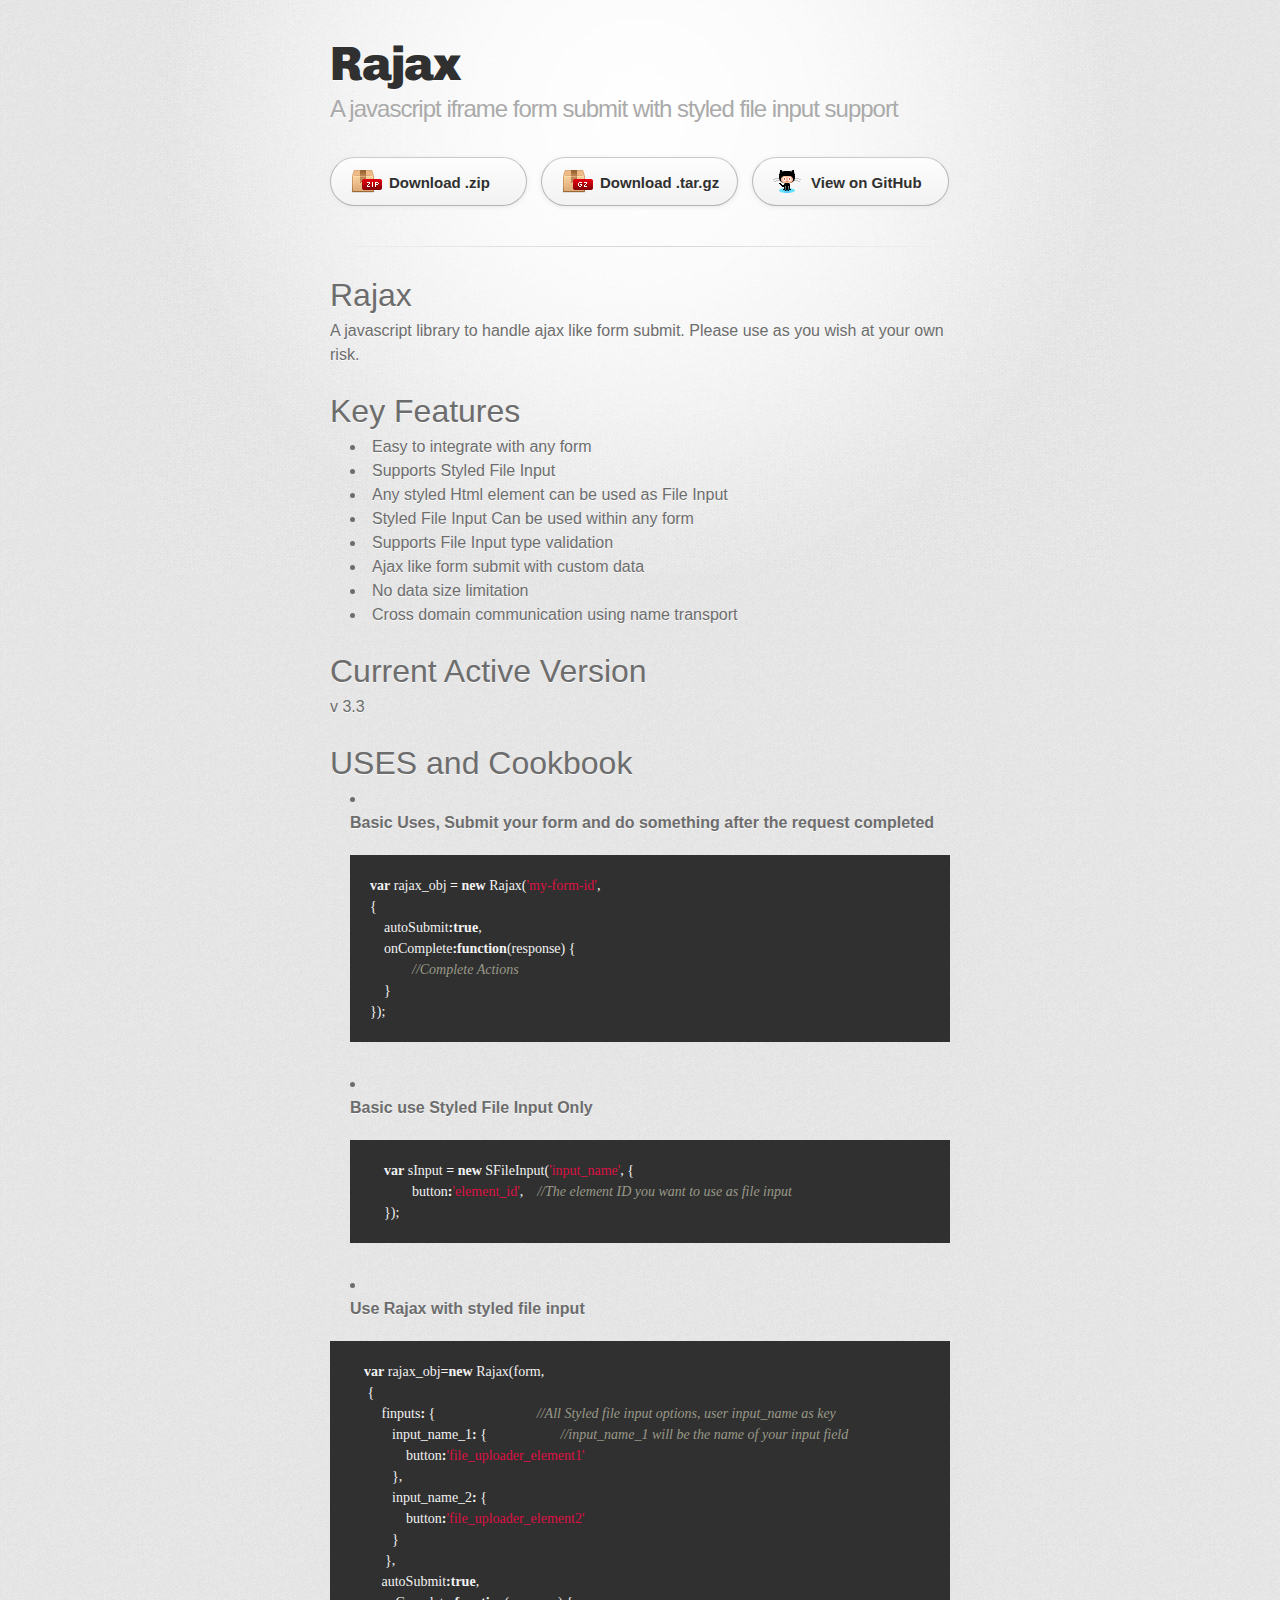
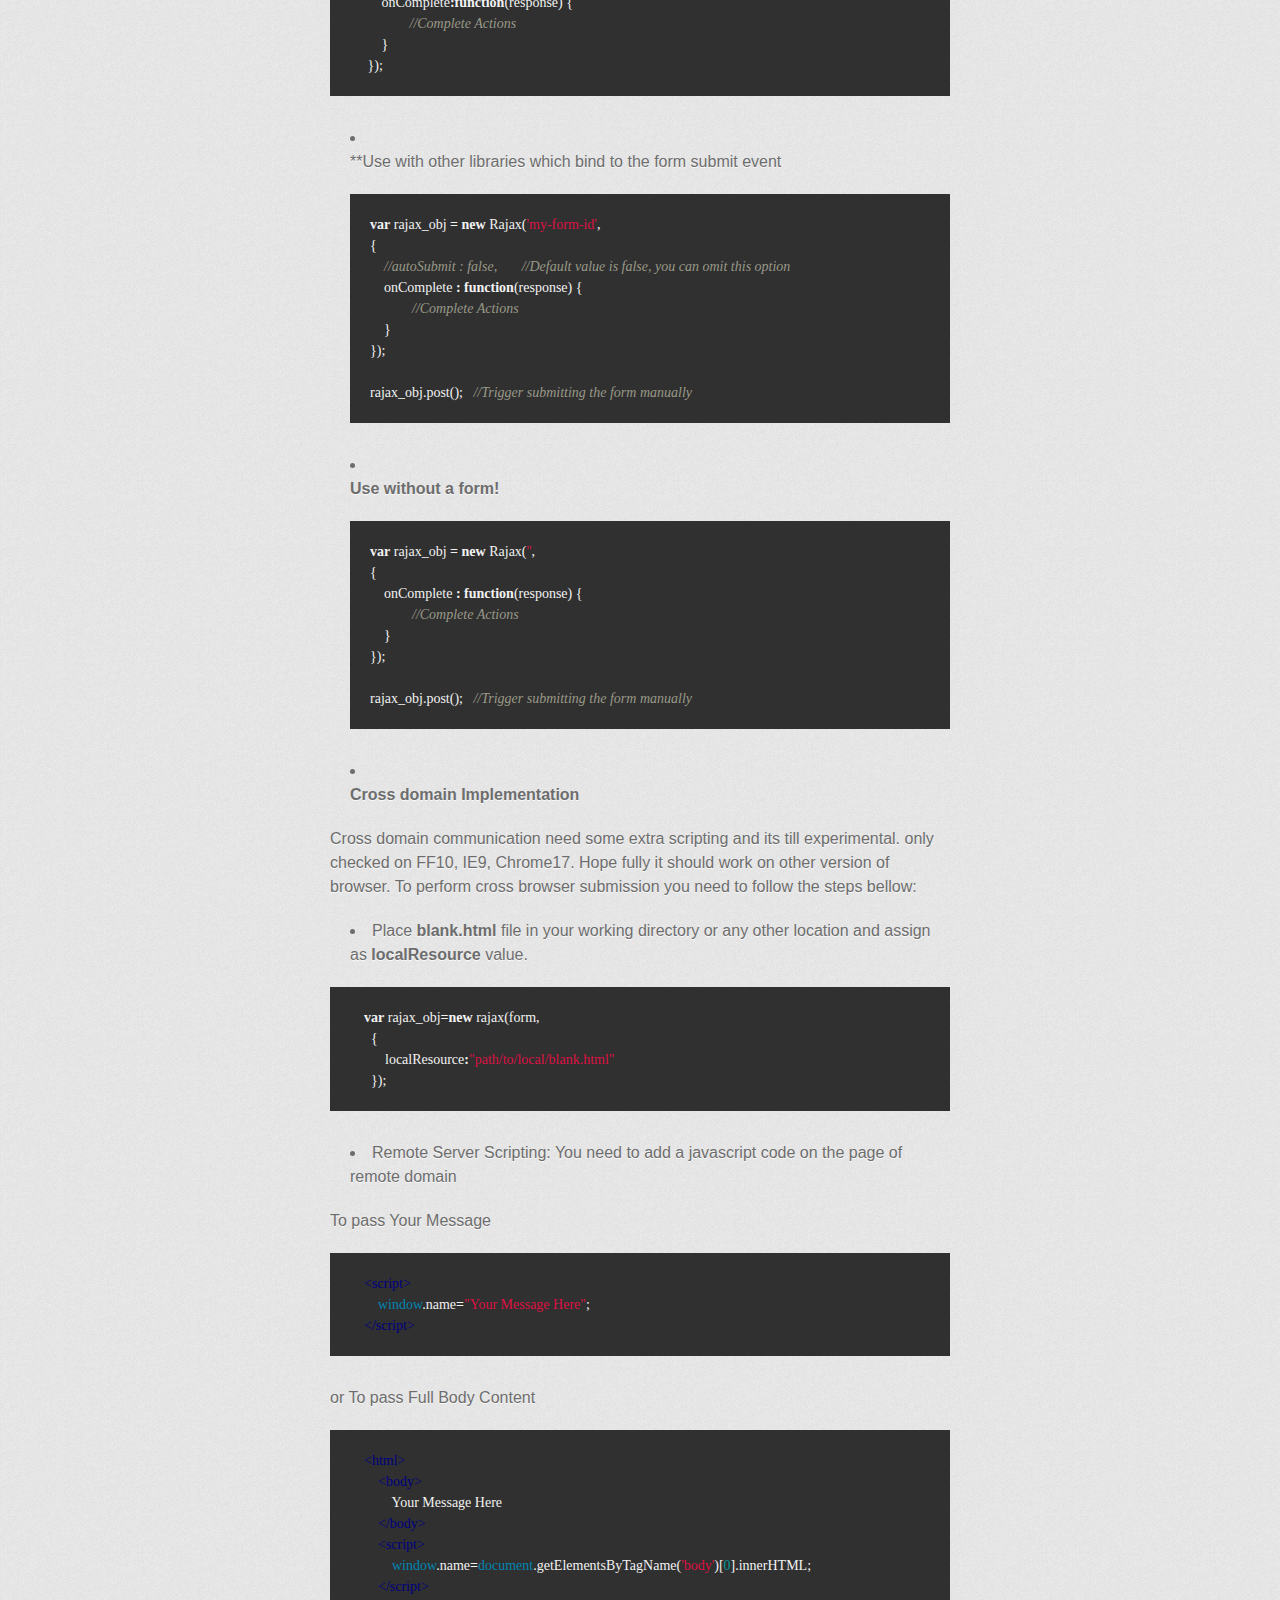
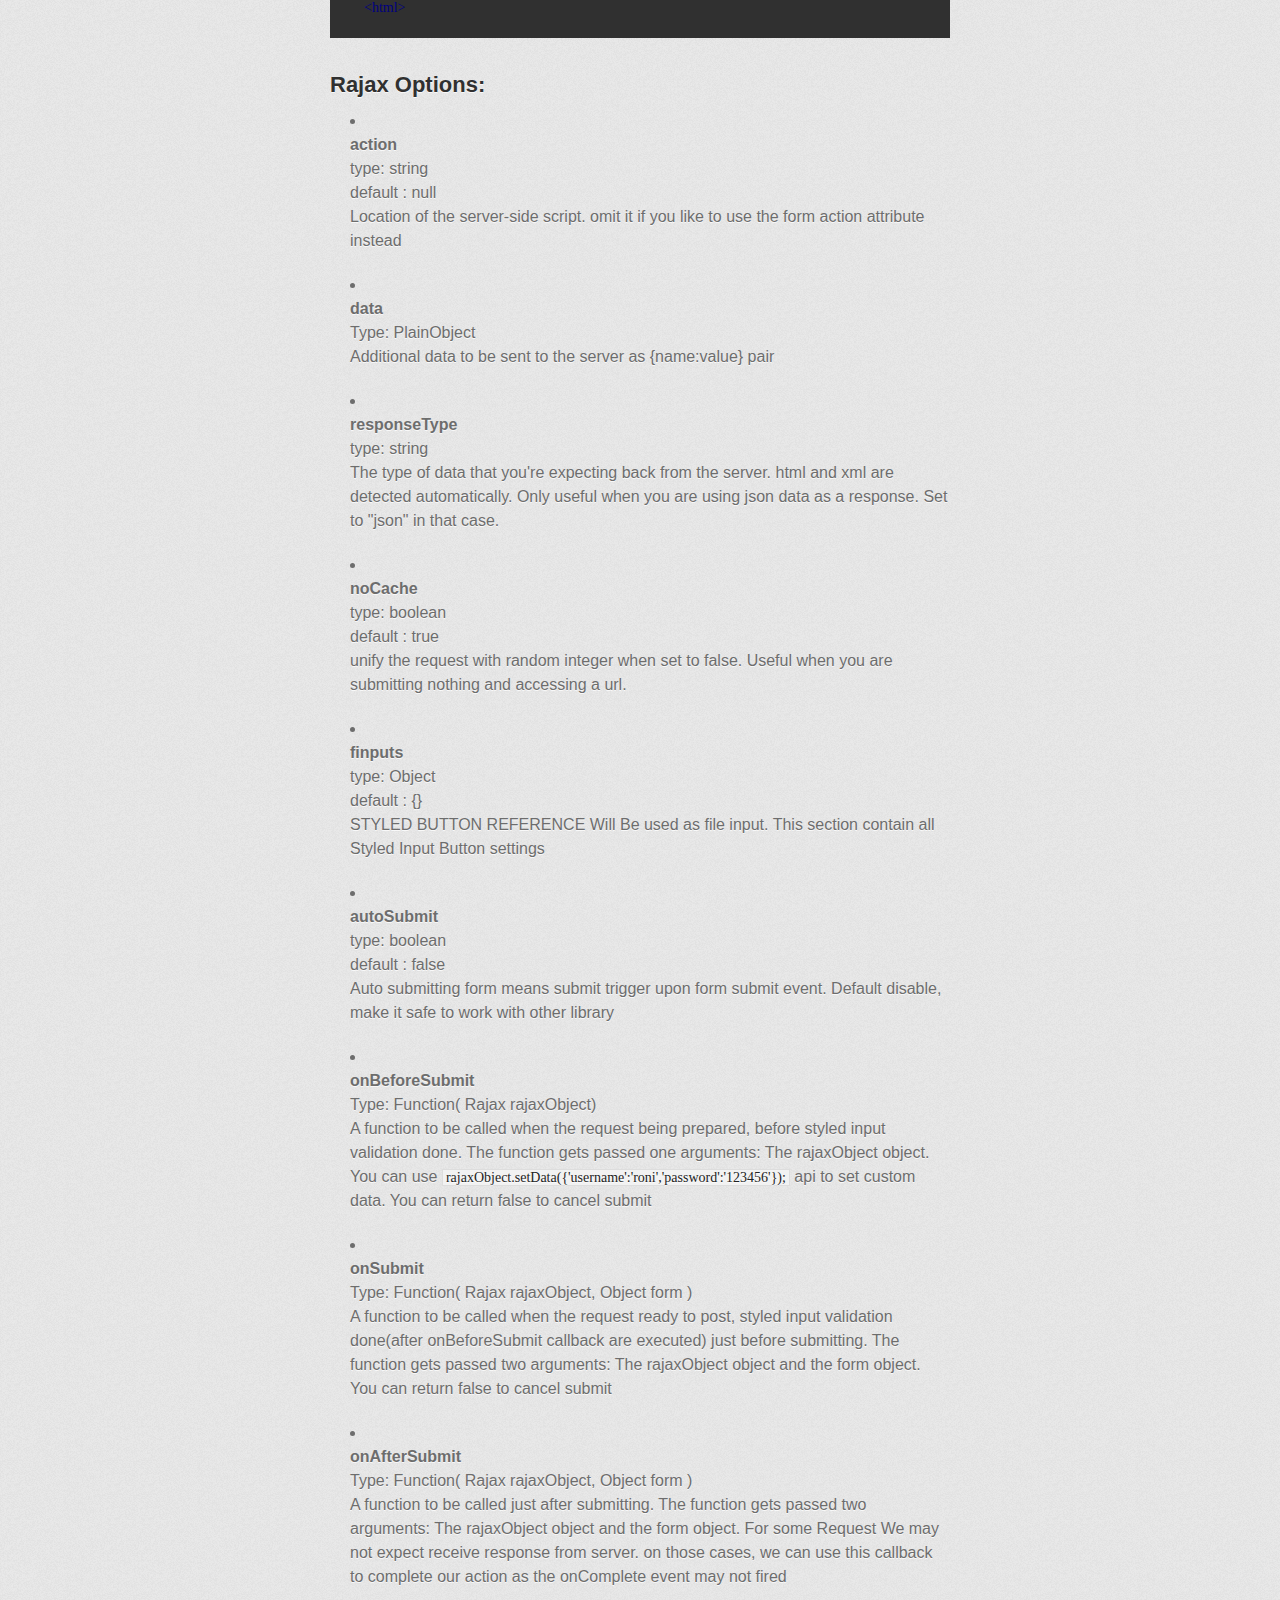
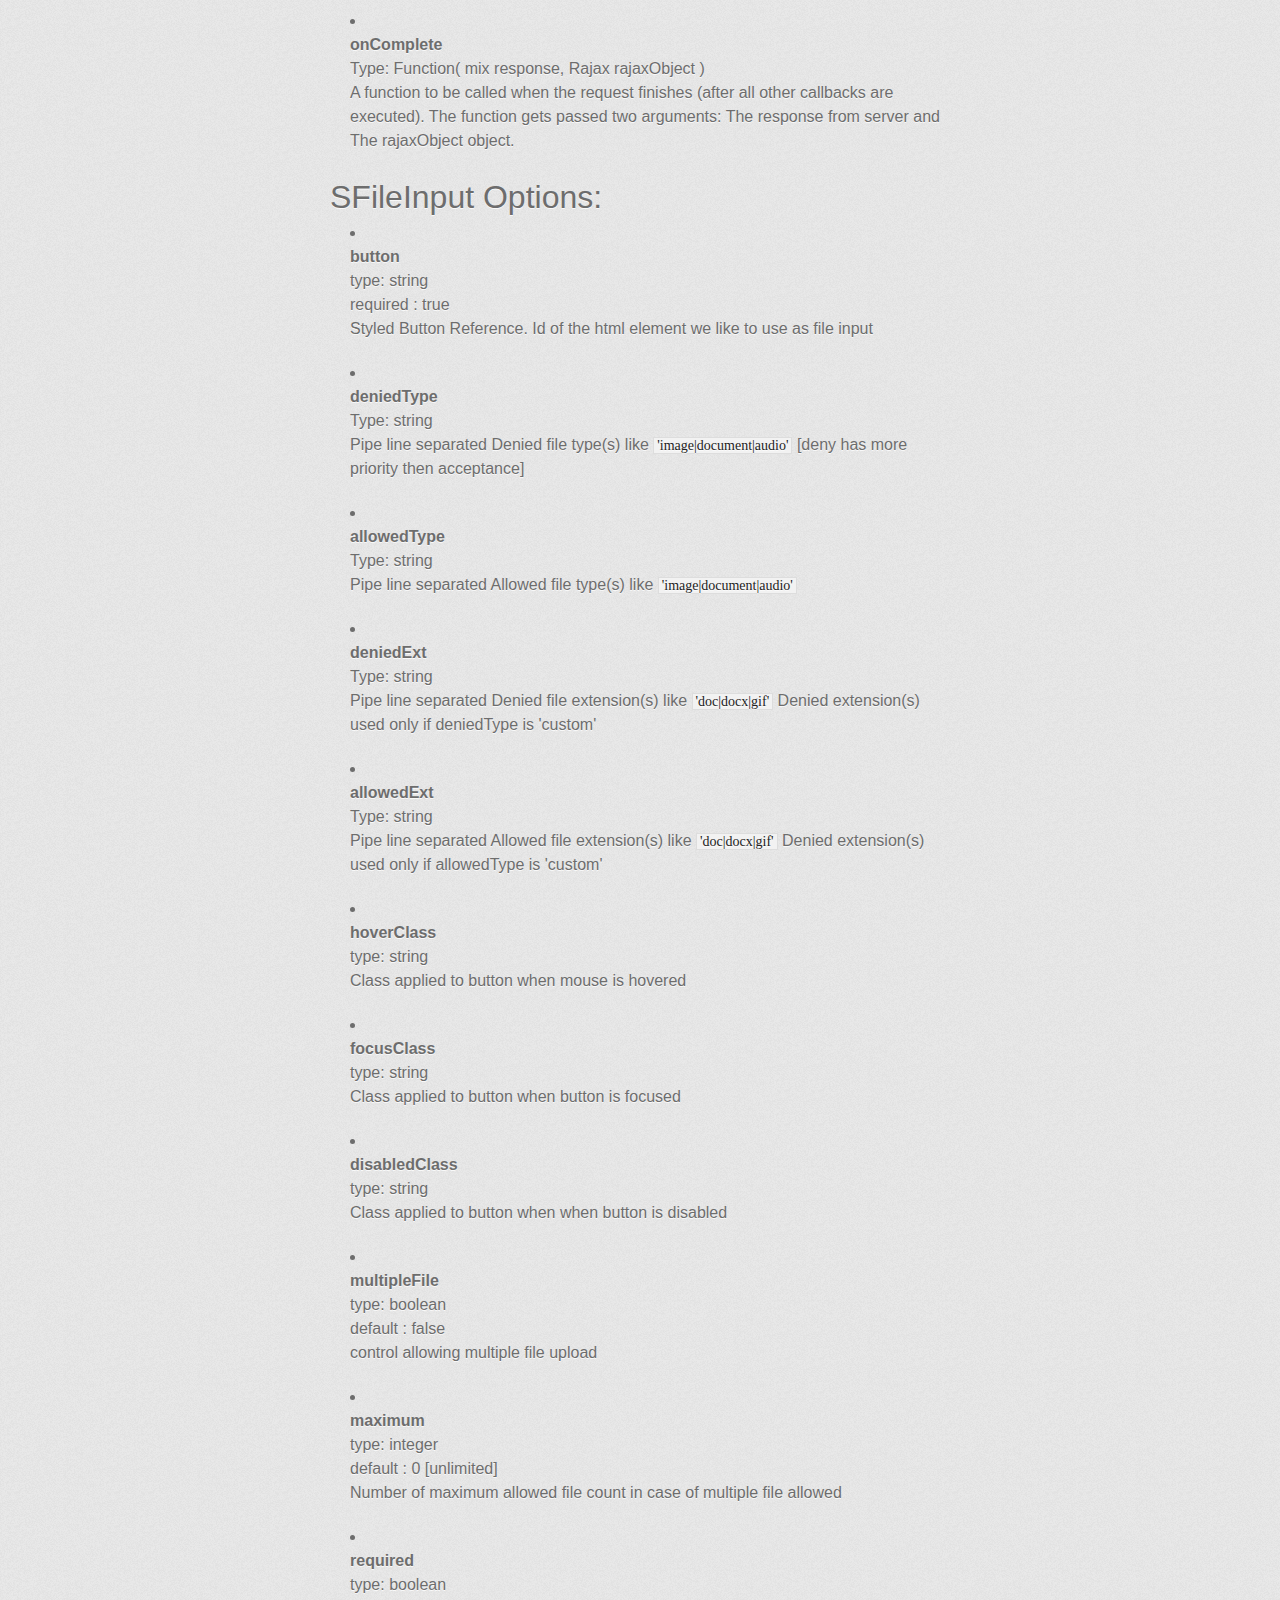
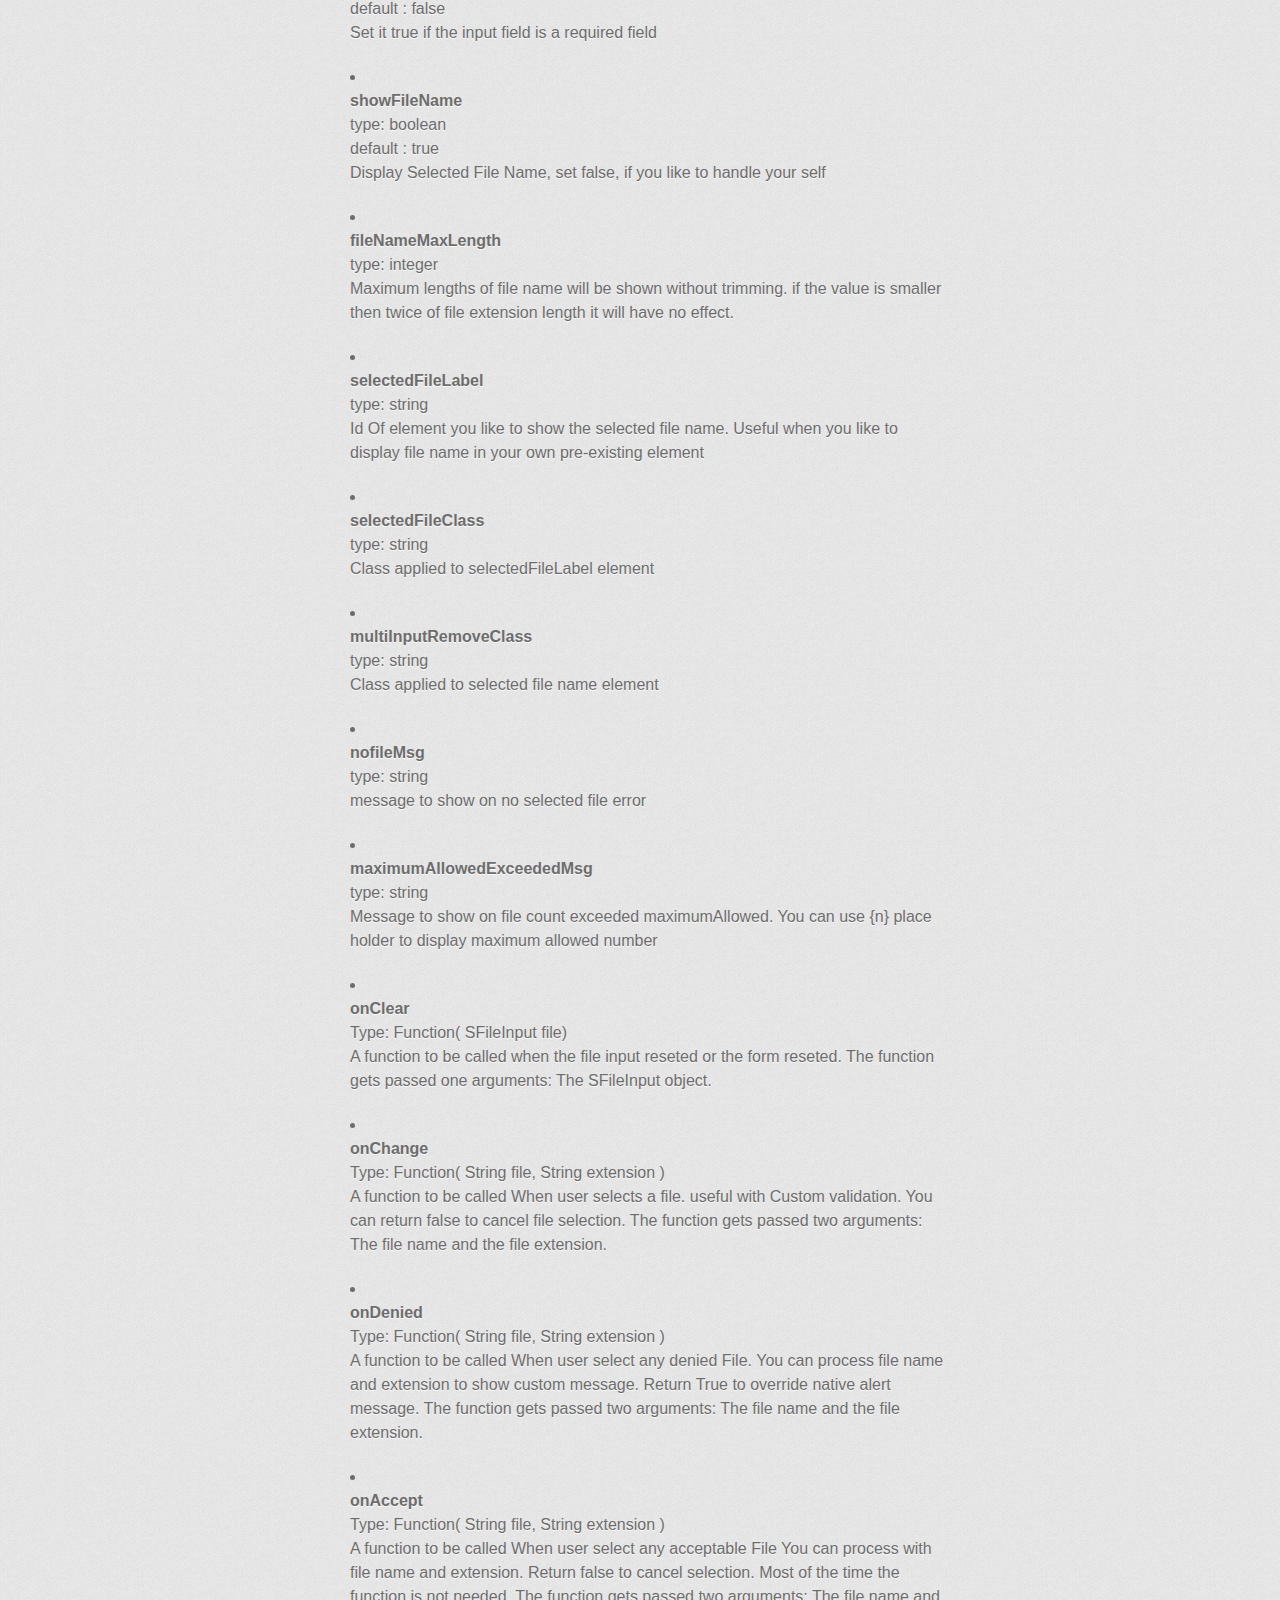
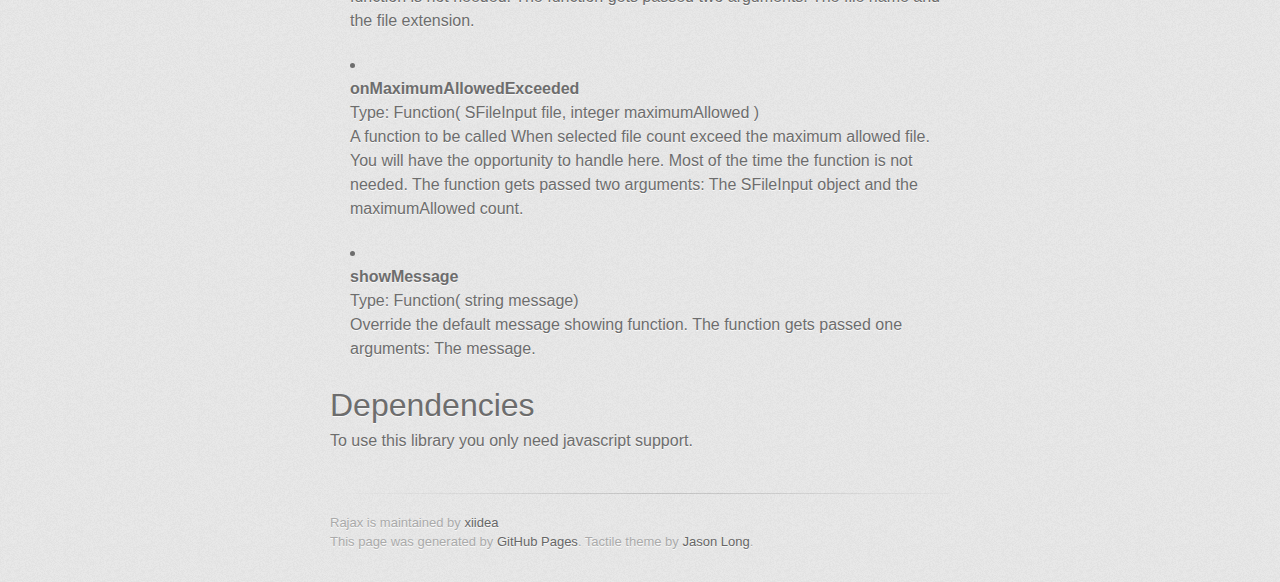
==== index.html @ cd84225f "Create gh-pages branch via GitHub" ====
<!DOCTYPE html>
<html>
  <head>
    <meta charset='utf-8'>
    <meta http-equiv="X-UA-Compatible" content="chrome=1">
    <link href='https://fonts.googleapis.com/css?family=Chivo:900' rel='stylesheet' type='text/css'>
    <link rel="stylesheet" type="text/css" href="stylesheets/stylesheet.css" media="screen" />
    <link rel="stylesheet" type="text/css" href="stylesheets/pygment_trac.css" media="screen" />
    <link rel="stylesheet" type="text/css" href="stylesheets/print.css" media="print" />
    <!--[if lt IE 9]>
    <script src="//html5shiv.googlecode.com/svn/trunk/html5.js"></script>
    <![endif]-->
    <title>Rajax by xiidea</title>
  </head>

  <body>
    <div id="container">
      <div class="inner">

        <header>
          <h1>Rajax</h1>
          <h2>A javascript iframe form submit with styled file input support</h2>
        </header>

        <section id="downloads" class="clearfix">
          <a href="https://github.com/xiidea/rajax/zipball/master" id="download-zip" class="button"><span>Download .zip</span></a>
          <a href="https://github.com/xiidea/rajax/tarball/master" id="download-tar-gz" class="button"><span>Download .tar.gz</span></a>
          <a href="https://github.com/xiidea/rajax" id="view-on-github" class="button"><span>View on GitHub</span></a>
        </section>

        <hr>

        <section id="main_content">
          <h1>
<a name="rajax" class="anchor" href="#rajax"><span class="octicon octicon-link"></span></a>Rajax</h1>

<p>A javascript library to handle ajax like form submit. Please use as you wish at your own risk.</p>

<h1>
<a name="key-features" class="anchor" href="#key-features"><span class="octicon octicon-link"></span></a>Key Features</h1>

<ul>
<li>Easy to integrate with any form</li>
<li>Supports Styled File Input</li>
<li>Any styled Html element can be used as File Input</li>
<li>Styled File Input Can be used within any form</li>
<li>Supports File Input type validation</li>
<li>Ajax like form submit with custom data</li>
<li>No data size limitation</li>
<li>Cross domain communication using name transport</li>
</ul><h1>
<a name="current-active-version" class="anchor" href="#current-active-version"><span class="octicon octicon-link"></span></a>Current Active Version</h1>

<p>v 3.3</p>

<h1>
<a name="uses-and-cookbook" class="anchor" href="#uses-and-cookbook"><span class="octicon octicon-link"></span></a>USES and Cookbook</h1>

<ul>
<li>
<p><strong>Basic Uses, Submit your form and do something after the request completed</strong></p>

<div class="highlight highlight-javascript"><pre><span class="kd">var</span> <span class="nx">rajax_obj</span> <span class="o">=</span> <span class="k">new</span> <span class="nx">Rajax</span><span class="p">(</span><span class="s1">'my-form-id'</span><span class="p">,</span>
<span class="p">{</span>
    <span class="nx">autoSubmit</span><span class="o">:</span><span class="kc">true</span><span class="p">,</span>
    <span class="nx">onComplete</span><span class="o">:</span><span class="kd">function</span><span class="p">(</span><span class="nx">response</span><span class="p">)</span> <span class="p">{</span>
            <span class="c1">//Complete Actions</span>
    <span class="p">}</span>
<span class="p">});</span>
</pre></div>
</li>
<li>
<p><strong>Basic use Styled File Input Only</strong></p>

<div class="highlight highlight-javascript"><pre>    <span class="kd">var</span> <span class="nx">sInput</span> <span class="o">=</span> <span class="k">new</span> <span class="nx">SFileInput</span><span class="p">(</span><span class="s1">'input_name'</span><span class="p">,</span> <span class="p">{</span>
            <span class="nx">button</span><span class="o">:</span><span class="s1">'element_id'</span><span class="p">,</span>    <span class="c1">//The element ID you want to use as file input</span>
    <span class="p">});</span>
</pre></div>
</li>
<li><p><strong>Use Rajax with styled file input</strong></p></li>
</ul><div class="highlight highlight-javascript"><pre>    <span class="kd">var</span> <span class="nx">rajax_obj</span><span class="o">=</span><span class="k">new</span> <span class="nx">Rajax</span><span class="p">(</span><span class="nx">form</span><span class="p">,</span>
     <span class="p">{</span>
         <span class="nx">finputs</span><span class="o">:</span> <span class="p">{</span>                             <span class="c1">//All Styled file input options, user input_name as key</span>
            <span class="nx">input_name_1</span><span class="o">:</span> <span class="p">{</span>                     <span class="c1">//input_name_1 will be the name of your input field</span>
                <span class="nx">button</span><span class="o">:</span><span class="s1">'file_uploader_element1'</span>
            <span class="p">},</span>
            <span class="nx">input_name_2</span><span class="o">:</span> <span class="p">{</span>
                <span class="nx">button</span><span class="o">:</span><span class="s1">'file_uploader_element2'</span>
            <span class="p">}</span>
          <span class="p">},</span>
         <span class="nx">autoSubmit</span><span class="o">:</span><span class="kc">true</span><span class="p">,</span>
         <span class="nx">onComplete</span><span class="o">:</span><span class="kd">function</span><span class="p">(</span><span class="nx">response</span><span class="p">)</span> <span class="p">{</span>
                 <span class="c1">//Complete Actions</span>
         <span class="p">}</span>
     <span class="p">});</span>
</pre></div>

<ul>
<li>
<p>**Use with other libraries which bind to the form submit event</p>

<div class="highlight highlight-javascript"><pre><span class="kd">var</span> <span class="nx">rajax_obj</span> <span class="o">=</span> <span class="k">new</span> <span class="nx">Rajax</span><span class="p">(</span><span class="s1">'my-form-id'</span><span class="p">,</span>
<span class="p">{</span>
    <span class="c1">//autoSubmit : false,       //Default value is false, you can omit this option</span>
    <span class="nx">onComplete</span> <span class="o">:</span> <span class="kd">function</span><span class="p">(</span><span class="nx">response</span><span class="p">)</span> <span class="p">{</span>
            <span class="c1">//Complete Actions</span>
    <span class="p">}</span>
<span class="p">});</span>

<span class="nx">rajax_obj</span><span class="p">.</span><span class="nx">post</span><span class="p">();</span>   <span class="c1">//Trigger submitting the form manually</span>
</pre></div>
</li>
<li>
<p><strong>Use without a form!</strong></p>

<div class="highlight highlight-javascript"><pre><span class="kd">var</span> <span class="nx">rajax_obj</span> <span class="o">=</span> <span class="k">new</span> <span class="nx">Rajax</span><span class="p">(</span><span class="s1">''</span><span class="p">,</span>
<span class="p">{</span>
    <span class="nx">onComplete</span> <span class="o">:</span> <span class="kd">function</span><span class="p">(</span><span class="nx">response</span><span class="p">)</span> <span class="p">{</span>
            <span class="c1">//Complete Actions</span>
    <span class="p">}</span>
<span class="p">});</span>

<span class="nx">rajax_obj</span><span class="p">.</span><span class="nx">post</span><span class="p">();</span>   <span class="c1">//Trigger submitting the form manually</span>
</pre></div>
</li>
<li><p><strong>Cross domain Implementation</strong></p></li>
</ul><p>Cross domain communication need some extra scripting and its till experimental. only checked on FF10, IE9, Chrome17. Hope fully it should work on other version of browser. To perform cross browser submission you need to follow the steps bellow:</p>

<ul>
<li>Place <strong>blank.html</strong> file in your working directory or any other location and assign as <strong>localResource</strong> value.</li>
</ul><div class="highlight highlight-javascript"><pre>    <span class="kd">var</span> <span class="nx">rajax_obj</span><span class="o">=</span><span class="k">new</span> <span class="nx">rajax</span><span class="p">(</span><span class="nx">form</span><span class="p">,</span>
      <span class="p">{</span>
          <span class="nx">localResource</span><span class="o">:</span><span class="s2">"path/to/local/blank.html"</span>
      <span class="p">});</span>
</pre></div>

<ul>
<li>Remote Server Scripting: You need to add a javascript code on the page of remote domain</li>
</ul><p>To pass Your Message</p>

<div class="highlight highlight-html"><pre>    <span class="nt">&lt;script&gt;</span>
        <span class="nb">window</span><span class="p">.</span><span class="nx">name</span><span class="o">=</span><span class="s2">"Your Message Here"</span><span class="p">;</span>
    <span class="nt">&lt;/script&gt;</span>
</pre></div>

<p>or To pass Full Body Content</p>

<div class="highlight highlight-html"><pre>    <span class="nt">&lt;html&gt;</span>
        <span class="nt">&lt;body&gt;</span>
            Your Message Here
        <span class="nt">&lt;/body&gt;</span>
        <span class="nt">&lt;script&gt;</span>
            <span class="nb">window</span><span class="p">.</span><span class="nx">name</span><span class="o">=</span><span class="nb">document</span><span class="p">.</span><span class="nx">getElementsByTagName</span><span class="p">(</span><span class="s1">'body'</span><span class="p">)[</span><span class="mi">0</span><span class="p">].</span><span class="nx">innerHTML</span><span class="p">;</span>
        <span class="nt">&lt;/script&gt;</span>
    <span class="nt">&lt;html&gt;</span>
</pre></div>

<h2>
<a name="rajax-options" class="anchor" href="#rajax-options"><span class="octicon octicon-link"></span></a>Rajax Options:</h2>

<ul>
<li><p><strong>action</strong><br>
type: string<br>
default : null<br>
Location of the server-side script. omit it if you like to use the form action attribute instead</p></li>
<li><p><strong>data</strong><br>
Type: PlainObject<br>
Additional data to be sent to the server as {name:value} pair</p></li>
<li><p><strong>responseType</strong><br>
type: string<br>
The type of data that you're expecting back from the server. html and xml are detected automatically. Only useful when you are using json data as a response. Set to "json" in that case.</p></li>
<li><p><strong>noCache</strong><br>
type: boolean<br>
default : true<br>
unify the request with random integer when set to false. Useful when you are submitting nothing and accessing a url.</p></li>
<li><p><strong>finputs</strong><br>
type: Object<br>
default : {}<br>
STYLED BUTTON REFERENCE Will Be used as file input. This section contain all Styled Input Button settings</p></li>
<li><p><strong>autoSubmit</strong><br>
type: boolean<br>
default : false<br>
Auto submitting form means submit trigger upon form submit event. Default disable, make it safe to work with other library</p></li>
<li><p><strong>onBeforeSubmit</strong><br>
Type: Function( Rajax rajaxObject)<br>
A function to be called when the request being prepared, before styled input validation done. The function gets passed one arguments: The rajaxObject object. You can use <code>rajaxObject.setData({'username':'roni','password':'123456'});</code> api to set custom data. You can return false to cancel submit</p></li>
<li><p><strong>onSubmit</strong><br>
Type: Function( Rajax rajaxObject, Object form )<br>
A function to be called when the request ready to post, styled input validation done(after onBeforeSubmit callback are executed) just before submitting. The function gets passed two arguments: The rajaxObject object and the form object. You can return false to cancel submit</p></li>
<li><p><strong>onAfterSubmit</strong><br>
Type: Function( Rajax rajaxObject, Object form )<br>
A function to be called just after submitting. The function gets passed two arguments: The rajaxObject object and the form object. For some Request We may not expect receive response from server. on those cases, we can use this callback to complete our action as the onComplete event may not fired</p></li>
<li><p><strong>onComplete</strong><br>
Type: Function( mix response, Rajax rajaxObject )<br>
A function to be called when the request finishes (after all other callbacks are executed). The function gets passed two arguments: The response from server and The rajaxObject object.</p></li>
</ul><h1>
<a name="sfileinput-options" class="anchor" href="#sfileinput-options"><span class="octicon octicon-link"></span></a>SFileInput Options:</h1>

<ul>
<li><p><strong>button</strong><br>
type: string<br>
required : true<br>
Styled Button Reference. Id of the html element we like to use as file input</p></li>
<li><p><strong>deniedType</strong><br>
Type: string<br>
Pipe line separated Denied file type(s) like <code>'image|document|audio'</code>    [deny has more priority then acceptance]</p></li>
<li><p><strong>allowedType</strong><br>
Type: string<br>
Pipe line separated Allowed file type(s) like <code>'image|document|audio'</code></p></li>
<li><p><strong>deniedExt</strong><br>
Type: string<br>
Pipe line separated Denied file extension(s) like <code>'doc|docx|gif'</code> Denied extension(s) used only if deniedType is 'custom'</p></li>
<li><p><strong>allowedExt</strong><br>
Type: string<br>
Pipe line separated Allowed file extension(s) like <code>'doc|docx|gif'</code> Denied extension(s) used only if allowedType is 'custom'</p></li>
<li><p><strong>hoverClass</strong><br>
type: string<br>
Class applied to button when mouse is hovered</p></li>
<li><p><strong>focusClass</strong><br>
type: string<br>
Class applied to button when button is focused</p></li>
<li><p><strong>disabledClass</strong><br>
type: string<br>
Class applied to button when  when button is disabled</p></li>
<li><p><strong>multipleFile</strong><br>
type: boolean<br>
default : false<br>
control allowing multiple file upload</p></li>
<li><p><strong>maximum</strong><br>
type: integer<br>
default : 0 [unlimited]<br>
Number of maximum allowed file count in case of multiple file allowed</p></li>
<li><p><strong>required</strong><br>
type: boolean<br>
default : false<br>
Set it true if the input field is a required field</p></li>
<li><p><strong>showFileName</strong><br>
type: boolean<br>
default : true<br>
Display Selected File Name, set false, if you like to handle your self</p></li>
<li><p><strong>fileNameMaxLength</strong><br>
type: integer<br>
Maximum lengths of file name will be shown without trimming. if the value is smaller then twice of file extension length it will have no effect.</p></li>
<li><p><strong>selectedFileLabel</strong><br>
type: string<br>
Id Of element you like to show the selected file name. Useful when you like to display file name in your own pre-existing element</p></li>
<li><p><strong>selectedFileClass</strong><br>
type: string<br>
Class applied to selectedFileLabel  element</p></li>
<li><p><strong>multiInputRemoveClass</strong><br>
type: string<br>
Class applied to selected file name  element</p></li>
<li><p><strong>nofileMsg</strong><br>
type: string<br>
message to show on no selected file error</p></li>
<li><p><strong>maximumAllowedExceededMsg</strong><br>
type: string<br>
Message to show on file count exceeded maximumAllowed. You can use {n} place holder to display maximum allowed number</p></li>
<li><p><strong>onClear</strong><br>
Type: Function( SFileInput file)<br>
A function to be called when the file input reseted or the form reseted. The function gets passed one arguments: The SFileInput object.</p></li>
<li><p><strong>onChange</strong><br>
Type: Function( String file, String extension )<br>
A function to be called When user selects a file. useful with Custom validation. You can return false to cancel file selection. The function gets passed two arguments: The file name and the file extension.</p></li>
<li><p><strong>onDenied</strong><br>
Type: Function( String file, String extension )<br>
A function to be called When user select any denied File. You can process file name and extension to show custom message. Return True to override native alert message. The function gets passed two arguments: The file name and the file extension.</p></li>
<li><p><strong>onAccept</strong><br>
Type: Function( String file, String extension )<br>
A function to be called When user select any acceptable File You can process with file name and extension. Return false to cancel selection. Most of the time the function is not needed. The function gets passed two arguments: The file name and the file extension.</p></li>
<li><p><strong>onMaximumAllowedExceeded</strong><br>
Type: Function( SFileInput file, integer maximumAllowed )<br>
A function to be called When selected file count exceed the maximum allowed file. You will have the opportunity to handle here. Most of the time the function is not needed. The function gets passed two arguments: The SFileInput object and the maximumAllowed count.</p></li>
<li><p><strong>showMessage</strong><br>
Type: Function( string message)<br>
Override the default message showing function. The function gets passed one arguments: The message.</p></li>
</ul><h1>
<a name="dependencies" class="anchor" href="#dependencies"><span class="octicon octicon-link"></span></a>Dependencies</h1>

<p>To use this library you only need javascript support. </p>
        </section>

        <footer>
          Rajax is maintained by <a href="https://github.com/xiidea">xiidea</a><br>
          This page was generated by <a href="http://pages.github.com">GitHub Pages</a>. Tactile theme by <a href="https://twitter.com/jasonlong">Jason Long</a>.
        </footer>

        
      </div>
    </div>
  </body>
</html>
---- stylesheets/stylesheet.css ----
/* http://meyerweb.com/eric/tools/css/reset/ 
   v2.0 | 20110126
   License: none (public domain)
*/
html, body, div, span, applet, object, iframe,
h1, h2, h3, h4, h5, h6, p, blockquote, pre,
a, abbr, acronym, address, big, cite, code,
del, dfn, em, img, ins, kbd, q, s, samp,
small, strike, strong, sub, sup, tt, var,
b, u, i, center,
dl, dt, dd, ol, ul, li,
fieldset, form, label, legend,
table, caption, tbody, tfoot, thead, tr, th, td,
article, aside, canvas, details, embed, 
figure, figcaption, footer, header, hgroup, 
menu, nav, output, ruby, section, summary,
time, mark, audio, video {
	margin: 0;
	padding: 0;
	border: 0;
	font-size: 100%;
	font: inherit;
	vertical-align: baseline;
}
/* HTML5 display-role reset for older browsers */
article, aside, details, figcaption, figure, 
footer, header, hgroup, menu, nav, section {
	display: block;
}
body {
	line-height: 1;
}
ol, ul {
	list-style: none;
}
blockquote, q {
	quotes: none;
}
blockquote:before, blockquote:after,
q:before, q:after {
	content: '';
	content: none;
}
table {
	border-collapse: collapse;
	border-spacing: 0;
}

/* LAYOUT STYLES */
body {
  font-size: 1em;
  line-height: 1.5; 
  background: #e7e7e7 url(../images/body-bg.png) 0 0 repeat;
  font-family: 'Helvetica Neue', Helvetica, Arial, serif;
  text-shadow: 0 1px 0 rgba(255, 255, 255, 0.8);
  color: #6d6d6d;
}

a {
  color: #d5000d;
}
a:hover {
  color: #c5000c;
}

header {
  padding-top: 35px;
  padding-bottom: 25px;
}

header h1 {
  font-family: 'Chivo', 'Helvetica Neue', Helvetica, Arial, serif; font-weight: 900;
  letter-spacing: -1px;
  font-size: 48px;
  color: #303030;
  line-height: 1.2;
}

header h2 {
  letter-spacing: -1px;
  font-size: 24px;
  color: #aaa;
  font-weight: normal;
  line-height: 1.3;
}

#container {
  background: transparent url(../images/highlight-bg.jpg) 50% 0 no-repeat;
  min-height: 595px;
}

.inner {
  width: 620px;
  margin: 0 auto;
}

#container .inner img {
  max-width: 100%;
}

#downloads {
  margin-bottom: 40px;
}

a.button {
  -moz-border-radius: 30px;
  -webkit-border-radius: 30px;                     
  border-radius: 30px;
  border-top: solid 1px #cbcbcb;
  border-left: solid 1px #b7b7b7;
  border-right: solid 1px #b7b7b7;
  border-bottom: solid 1px #b3b3b3;
  color: #303030;
  line-height: 25px;
  font-weight: bold;
  font-size: 15px;
  padding: 12px 8px 12px 8px;
  display: block;
  float: left;
  width: 179px;
  margin-right: 14px;  
  background: #fdfdfd; /* Old browsers */
  background: -moz-linear-gradient(top,  #fdfdfd 0%, #f2f2f2 100%); /* FF3.6+ */
  background: -webkit-gradient(linear, left top, left bottom, color-stop(0%,#fdfdfd), color-stop(100%,#f2f2f2)); /* Chrome,Safari4+ */
  background: -webkit-linear-gradient(top,  #fdfdfd 0%,#f2f2f2 100%); /* Chrome10+,Safari5.1+ */
  background: -o-linear-gradient(top,  #fdfdfd 0%,#f2f2f2 100%); /* Opera 11.10+ */
  background: -ms-linear-gradient(top,  #fdfdfd 0%,#f2f2f2 100%); /* IE10+ */
  background: linear-gradient(top,  #fdfdfd 0%,#f2f2f2 100%); /* W3C */
  filter: progid:DXImageTransform.Microsoft.gradient( startColorstr='#fdfdfd', endColorstr='#f2f2f2',GradientType=0 ); /* IE6-9 */
  -webkit-box-shadow: 10px 10px 5px #888;
  -moz-box-shadow: 10px 10px 5px #888;
  box-shadow: 0px 1px 5px #e8e8e8;
}
a.button:hover {
  border-top: solid 1px #b7b7b7;
  border-left: solid 1px #b3b3b3;
  border-right: solid 1px #b3b3b3;
  border-bottom: solid 1px #b3b3b3;
  background: #fafafa; /* Old browsers */
  background: -moz-linear-gradient(top,  #fdfdfd 0%, #f6f6f6 100%); /* FF3.6+ */
  background: -webkit-gradient(linear, left top, left bottom, color-stop(0%,#fdfdfd), color-stop(100%,#f6f6f6)); /* Chrome,Safari4+ */
  background: -webkit-linear-gradient(top,  #fdfdfd 0%,#f6f6f6 100%); /* Chrome10+,Safari5.1+ */
  background: -o-linear-gradient(top,  #fdfdfd 0%,#f6f6f6 100%); /* Opera 11.10+ */
  background: -ms-linear-gradient(top,  #fdfdfd 0%,#f6f6f6 100%); /* IE10+ */
  background: linear-gradient(top,  #fdfdfd 0%,#f6f6f6, 100%); /* W3C */
  filter: progid:DXImageTransform.Microsoft.gradient( startColorstr='#fdfdfd', endColorstr='#f6f6f6',GradientType=0 ); /* IE6-9 */
}

a.button span {
  padding-left: 50px;
  display: block;
  height: 23px;
}

#download-zip span {
  background: transparent url(../images/zip-icon.png) 12px 50% no-repeat;
}
#download-tar-gz span {
  background: transparent url(../images/tar-gz-icon.png) 12px 50% no-repeat;
}
#view-on-github span {
  background: transparent url(../images/octocat-icon.png) 12px 50% no-repeat;
}
#view-on-github {
  margin-right: 0;
}

code, pre {
  font-family: Monaco, "Bitstream Vera Sans Mono", "Lucida Console", Terminal;
  color: #222;
  margin-bottom: 30px;
  font-size: 14px;
}

code {
  background-color: #f2f2f2;
  border: solid 1px #ddd;
  padding: 0 3px;
}

pre {
  padding: 20px;
  background: #303030;
  color: #f2f2f2;
  text-shadow: none;
  overflow: auto;
}
pre code {
  color: #f2f2f2;
  background-color: #303030;
  border: none;
  padding: 0;
}

ul, ol, dl {
  margin-bottom: 20px;
}


/* COMMON STYLES */

hr {
  height: 1px;
  line-height: 1px;
  margin-top: 1em;
  padding-bottom: 1em;
  border: none;
  background: transparent url('../images/hr.png') 50% 0 no-repeat;
}

strong {
  font-weight: bold;
}

em {
  font-style: italic;
}

table {
  width: 100%;
  border: 1px solid #ebebeb;
}

th {
  font-weight: 500;
}

td {
  border: 1px solid #ebebeb;
  text-align: center; 
  font-weight: 300;
}

form {
  background: #f2f2f2;
  padding: 20px;
  
}


/* GENERAL ELEMENT TYPE STYLES */

h1 {
  font-size: 32px;
} 

h2 {
  font-size: 22px;
  font-weight: bold;
  color: #303030;
  margin-bottom: 8px;
} 

h3 {
  color: #d5000d;
  font-size: 18px;
  font-weight: bold;
  margin-bottom: 8px;
} 
 
h4 {
  font-size: 16px;
  color: #303030;
  font-weight: bold;
} 

h5 {
  font-size: 1em;
  color: #303030;
} 

h6 {
  font-size: .8em;
  color: #303030;
} 

p {
  font-weight: 300;
  margin-bottom: 20px;
}
 
a {
  text-decoration: none;
}

p a {
  font-weight: 400;
}

blockquote {
  font-size: 1.6em;
  border-left: 10px solid #e9e9e9;
  margin-bottom: 20px;
  padding: 0 0 0 30px;
}

ul li {
  list-style: disc inside;
  padding-left: 20px;
}

ol li {
  list-style: decimal inside;
  padding-left: 3px;
}

dl dt {
  color: #303030;
}

footer {
  background: transparent url('../images/hr.png') 0 0 no-repeat;
  margin-top: 40px;
  padding-top: 20px;
  padding-bottom: 30px;
  font-size: 13px;
  color: #aaa;
}

footer a {
  color: #666;
}
footer a:hover {
  color: #444;
}

/* MISC */
.clearfix:after {
  clear: both;
  content: '.';
  display: block;
  visibility: hidden;
  height: 0;
}

.clearfix {display: inline-block;}
* html .clearfix {height: 1%;}
.clearfix {display: block;}

/* #Media Queries
================================================== */

/* Smaller than standard 960 (devices and browsers) */
@media only screen and (max-width: 959px) {}

/* Tablet Portrait size to standard 960 (devices and browsers) */
@media only screen and (min-width: 768px) and (max-width: 959px) {}

/* All Mobile Sizes (devices and browser) */
@media only screen and (max-width: 767px) {
  header {
    padding-top: 10px;
    padding-bottom: 10px;
  }
  #downloads {
    margin-bottom: 25px;
  }
  #download-zip, #download-tar-gz {
    display: none;
  }
  .inner {
    width: 94%;
    margin: 0 auto;
  }
}

/* Mobile Landscape Size to Tablet Portrait (devices and browsers) */
@media only screen and (min-width: 480px) and (max-width: 767px) {}

/* Mobile Portrait Size to Mobile Landscape Size (devices and browsers) */
@media only screen and (max-width: 479px) {}
---- stylesheets/pygment_trac.css ----
.highlight  { background: #ffffff; }
.highlight .c { color: #999988; font-style: italic } /* Comment */
.highlight .err { color: #a61717; background-color: #e3d2d2 } /* Error */
.highlight .k { font-weight: bold } /* Keyword */
.highlight .o { font-weight: bold } /* Operator */
.highlight .cm { color: #999988; font-style: italic } /* Comment.Multiline */
.highlight .cp { color: #999999; font-weight: bold } /* Comment.Preproc */
.highlight .c1 { color: #999988; font-style: italic } /* Comment.Single */
.highlight .cs { color: #999999; font-weight: bold; font-style: italic } /* Comment.Special */
.highlight .gd { color: #000000; background-color: #ffdddd } /* Generic.Deleted */
.highlight .gd .x { color: #000000; background-color: #ffaaaa } /* Generic.Deleted.Specific */
.highlight .ge { font-style: italic } /* Generic.Emph */
.highlight .gr { color: #aa0000 } /* Generic.Error */
.highlight .gh { color: #999999 } /* Generic.Heading */
.highlight .gi { color: #000000; background-color: #ddffdd } /* Generic.Inserted */
.highlight .gi .x { color: #000000; background-color: #aaffaa } /* Generic.Inserted.Specific */
.highlight .go { color: #888888 } /* Generic.Output */
.highlight .gp { color: #555555 } /* Generic.Prompt */
.highlight .gs { font-weight: bold } /* Generic.Strong */
.highlight .gu { color: #800080; font-weight: bold; } /* Generic.Subheading */
.highlight .gt { color: #aa0000 } /* Generic.Traceback */
.highlight .kc { font-weight: bold } /* Keyword.Constant */
.highlight .kd { font-weight: bold } /* Keyword.Declaration */
.highlight .kn { font-weight: bold } /* Keyword.Namespace */
.highlight .kp { font-weight: bold } /* Keyword.Pseudo */
.highlight .kr { font-weight: bold } /* Keyword.Reserved */
.highlight .kt { color: #445588; font-weight: bold } /* Keyword.Type */
.highlight .m { color: #009999 } /* Literal.Number */
.highlight .s { color: #d14 } /* Literal.String */
.highlight .na { color: #008080 } /* Name.Attribute */
.highlight .nb { color: #0086B3 } /* Name.Builtin */
.highlight .nc { color: #445588; font-weight: bold } /* Name.Class */
.highlight .no { color: #008080 } /* Name.Constant */
.highlight .ni { color: #800080 } /* Name.Entity */
.highlight .ne { color: #990000; font-weight: bold } /* Name.Exception */
.highlight .nf { color: #990000; font-weight: bold } /* Name.Function */
.highlight .nn { color: #555555 } /* Name.Namespace */
.highlight .nt { color: #000080 } /* Name.Tag */
.highlight .nv { color: #008080 } /* Name.Variable */
.highlight .ow { font-weight: bold } /* Operator.Word */
.highlight .w { color: #bbbbbb } /* Text.Whitespace */
.highlight .mf { color: #009999 } /* Literal.Number.Float */
.highlight .mh { color: #009999 } /* Literal.Number.Hex */
.highlight .mi { color: #009999 } /* Literal.Number.Integer */
.highlight .mo { color: #009999 } /* Literal.Number.Oct */
.highlight .sb { color: #d14 } /* Literal.String.Backtick */
.highlight .sc { color: #d14 } /* Literal.String.Char */
.highlight .sd { color: #d14 } /* Literal.String.Doc */
.highlight .s2 { color: #d14 } /* Literal.String.Double */
.highlight .se { color: #d14 } /* Literal.String.Escape */
.highlight .sh { color: #d14 } /* Literal.String.Heredoc */
.highlight .si { color: #d14 } /* Literal.String.Interpol */
.highlight .sx { color: #d14 } /* Literal.String.Other */
.highlight .sr { color: #009926 } /* Literal.String.Regex */
.highlight .s1 { color: #d14 } /* Literal.String.Single */
.highlight .ss { color: #990073 } /* Literal.String.Symbol */
.highlight .bp { color: #999999 } /* Name.Builtin.Pseudo */
.highlight .vc { color: #008080 } /* Name.Variable.Class */
.highlight .vg { color: #008080 } /* Name.Variable.Global */
.highlight .vi { color: #008080 } /* Name.Variable.Instance */
.highlight .il { color: #009999 } /* Literal.Number.Integer.Long */

.type-csharp .highlight .k { color: #0000FF }
.type-csharp .highlight .kt { color: #0000FF }
.type-csharp .highlight .nf { color: #000000; font-weight: normal }
.type-csharp .highlight .nc { color: #2B91AF }
.type-csharp .highlight .nn { color: #000000 }
.type-csharp .highlight .s { color: #A31515 }
.type-csharp .highlight .sc { color: #A31515 }
---- stylesheets/print.css ----
html, body, div, span, applet, object, iframe,
h1, h2, h3, h4, h5, h6, p, blockquote, pre,
a, abbr, acronym, address, big, cite, code,
del, dfn, em, img, ins, kbd, q, s, samp,
small, strike, strong, sub, sup, tt, var,
b, u, i, center,
dl, dt, dd, ol, ul, li,
fieldset, form, label, legend,
table, caption, tbody, tfoot, thead, tr, th, td,
article, aside, canvas, details, embed, 
figure, figcaption, footer, header, hgroup, 
menu, nav, output, ruby, section, summary,
time, mark, audio, video {
  margin: 0;
  padding: 0;
  border: 0;
  font-size: 100%;
  font: inherit;
  vertical-align: baseline;
}
/* HTML5 display-role reset for older browsers */
article, aside, details, figcaption, figure, 
footer, header, hgroup, menu, nav, section {
  display: block;
}
body {
  line-height: 1;
}
ol, ul {
  list-style: none;
}
blockquote, q {
  quotes: none;
}
blockquote:before, blockquote:after,
q:before, q:after {
  content: '';
  content: none;
}
table {
  border-collapse: collapse;
  border-spacing: 0;
}
body {
  font-size: 13px;
  line-height: 1.5; 
  font-family: 'Helvetica Neue', Helvetica, Arial, serif;
  color: #000;
}

a {
  color: #d5000d;
  font-weight: bold;
}

header {
  padding-top: 35px;
  padding-bottom: 10px;
}

header h1 {
  font-weight: bold;
  letter-spacing: -1px;
  font-size: 48px;
  color: #303030;
  line-height: 1.2;
}

header h2 {
  letter-spacing: -1px;
  font-size: 24px;
  color: #aaa;
  font-weight: normal;
  line-height: 1.3;
}
#downloads {
  display: none;
}
#main_content {
  padding-top: 20px;
}

code, pre {
  font-family: Monaco, "Bitstream Vera Sans Mono", "Lucida Console", Terminal;
  color: #222;
  margin-bottom: 30px;
  font-size: 12px;
}

code {
  padding: 0 3px;
}

pre {
  border: solid 1px #ddd;
  padding: 20px;
  overflow: auto;
}
pre code {
  padding: 0;
}

ul, ol, dl {
  margin-bottom: 20px;
}


/* COMMON STYLES */

table {
  width: 100%;
  border: 1px solid #ebebeb;
}

th {
  font-weight: 500;
}

td {
  border: 1px solid #ebebeb;
  text-align: center; 
  font-weight: 300;
}

form {
  background: #f2f2f2;
  padding: 20px;
  
}


/* GENERAL ELEMENT TYPE STYLES */

h1 {
  font-size: 2.8em;
} 

h2 {
  font-size: 22px;
  font-weight: bold;
  color: #303030;
  margin-bottom: 8px;
} 

h3 {
  color: #d5000d;
  font-size: 18px;
  font-weight: bold;
  margin-bottom: 8px;
} 
 
h4 {
  font-size: 16px;
  color: #303030;
  font-weight: bold;
} 

h5 {
  font-size: 1em;
  color: #303030;
} 

h6 {
  font-size: .8em;
  color: #303030;
} 

p {
  font-weight: 300;
  margin-bottom: 20px;
}
 
a {
  text-decoration: none;
}

p a {
  font-weight: 400;
}

blockquote {
  font-size: 1.6em;
  border-left: 10px solid #e9e9e9;
  margin-bottom: 20px;
  padding: 0 0 0 30px;
}

ul li {
  list-style: disc inside;
  padding-left: 20px;
}

ol li {
  list-style: decimal inside;
  padding-left: 3px;
}

dl dd {
  font-style: italic;
  font-weight: 100;
}

footer {
  margin-top: 40px;
  padding-top: 20px;
  padding-bottom: 30px;
  font-size: 13px;
  color: #aaa;
}

footer a {
  color: #666;
}

/* MISC */
.clearfix:after {
  clear: both;
  content: '.';
  display: block;
  visibility: hidden;
  height: 0;
}

.clearfix {display: inline-block;}
* html .clearfix {height: 1%;}
.clearfix {display: block;}
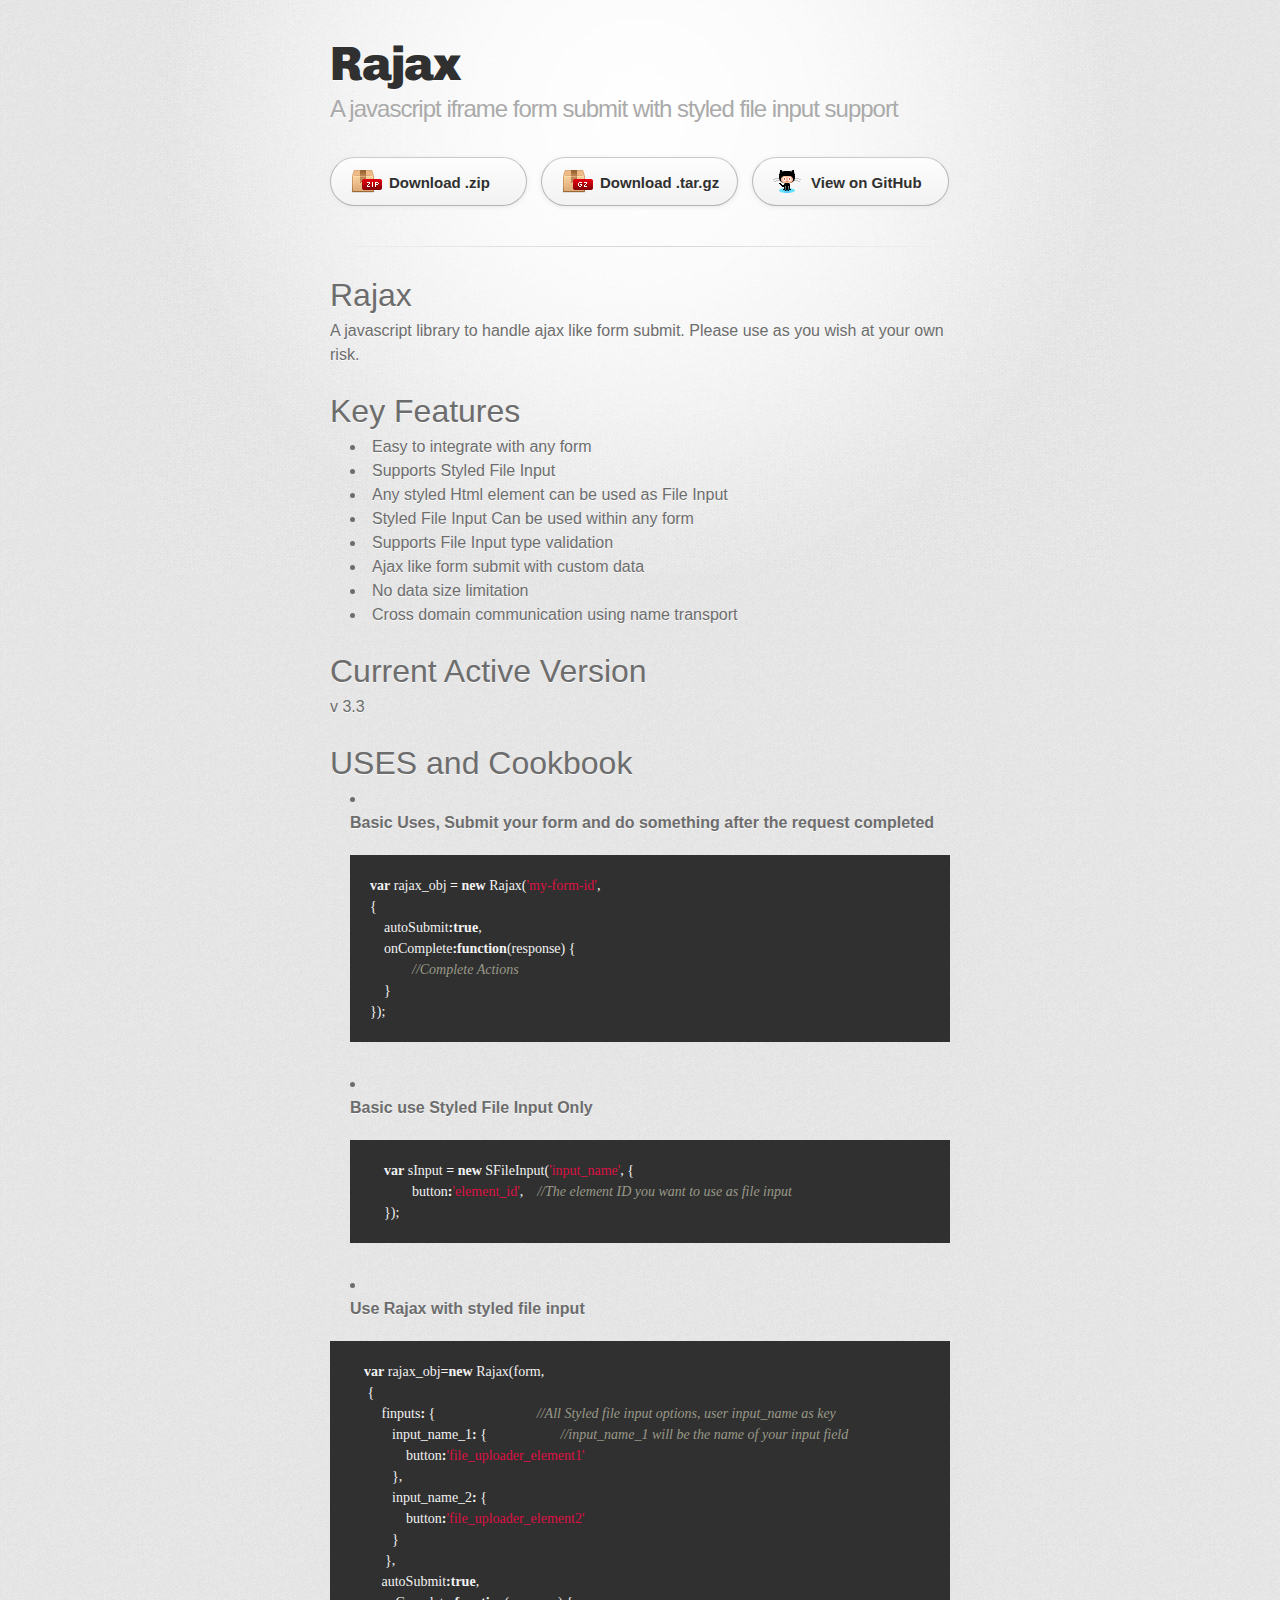
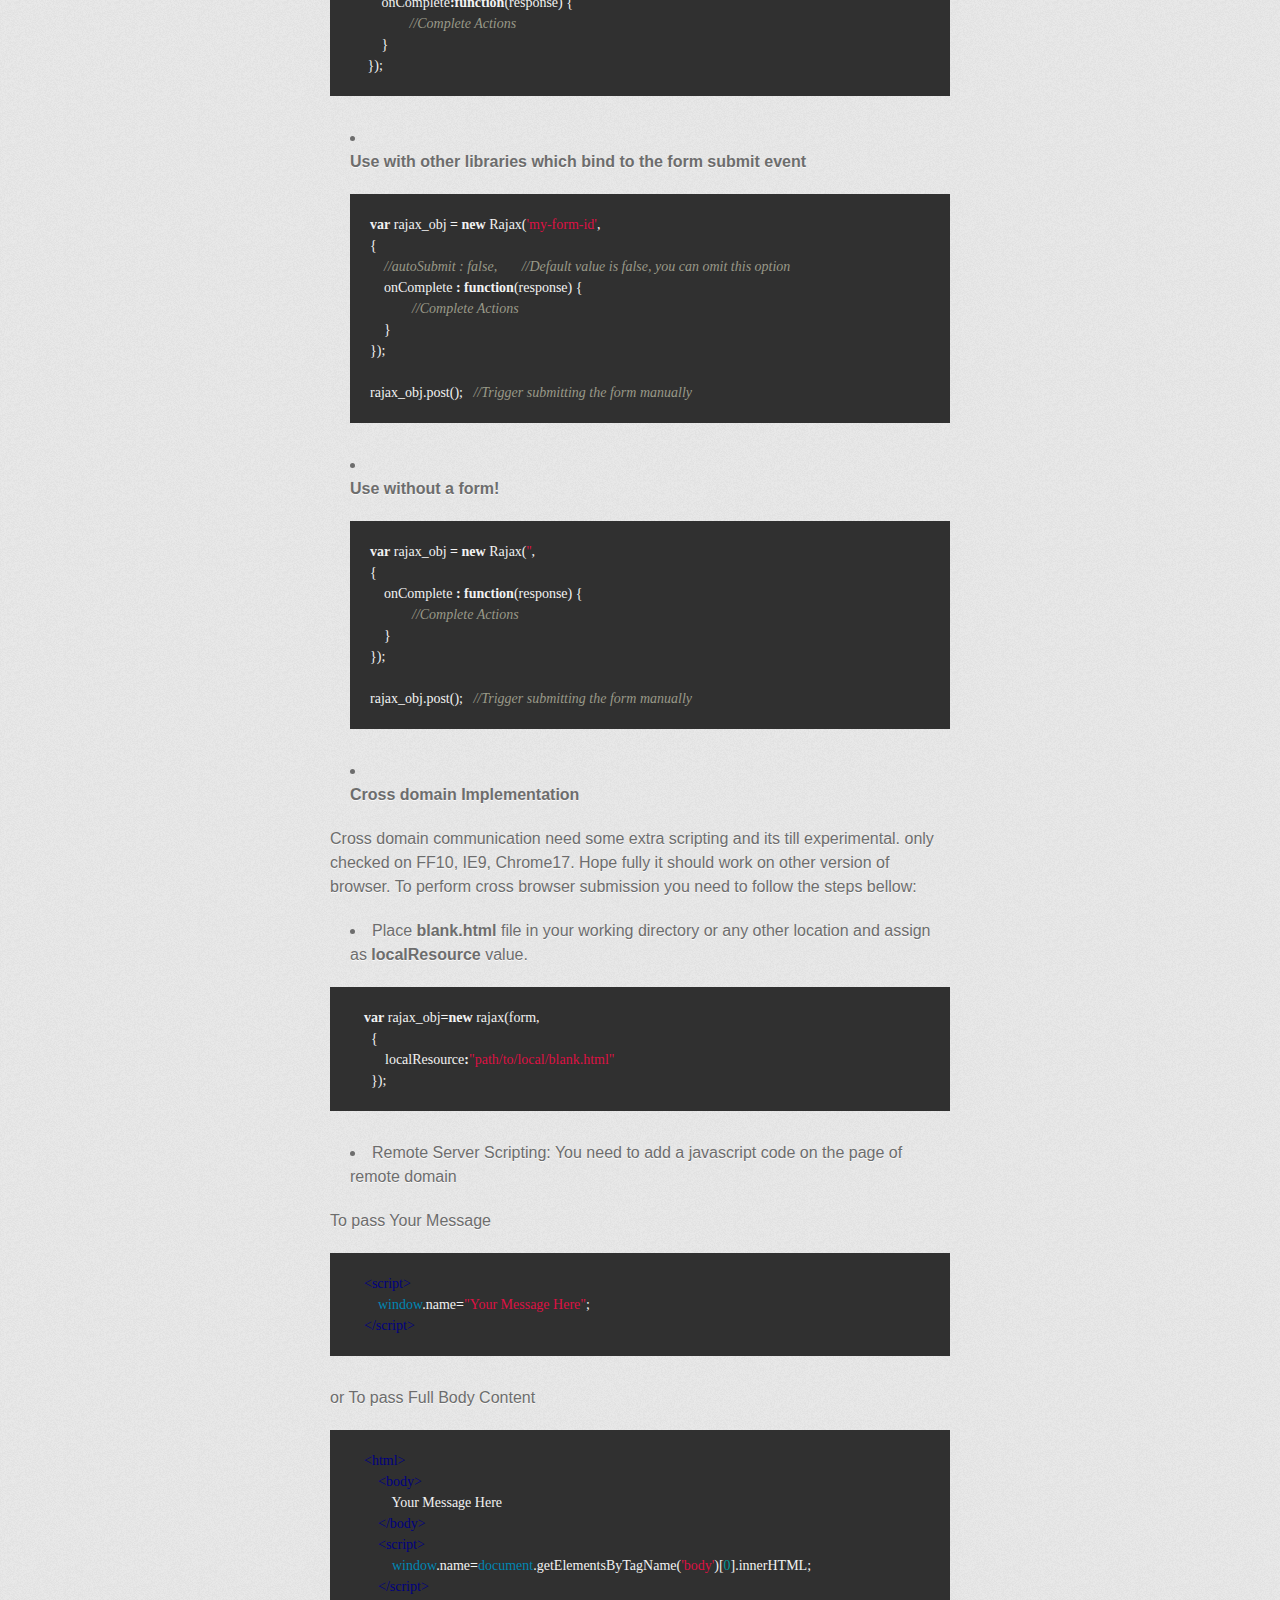
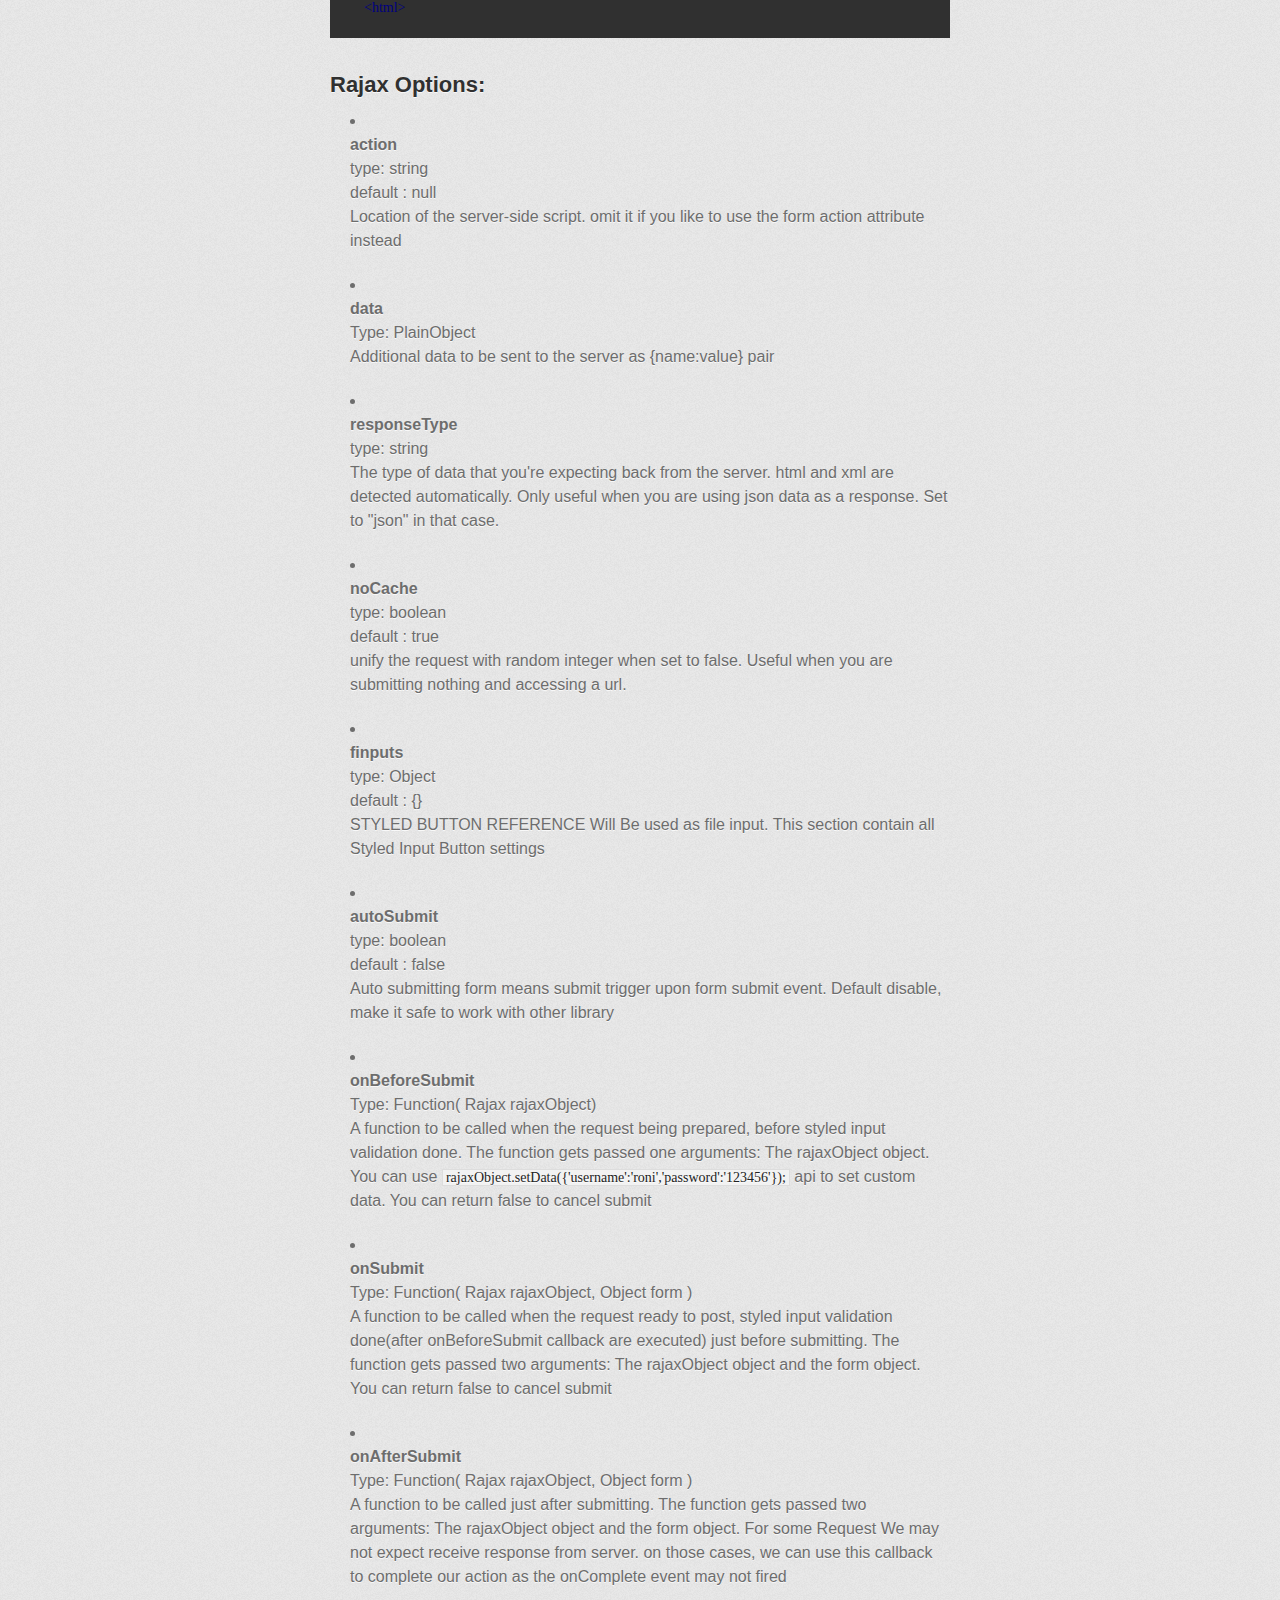
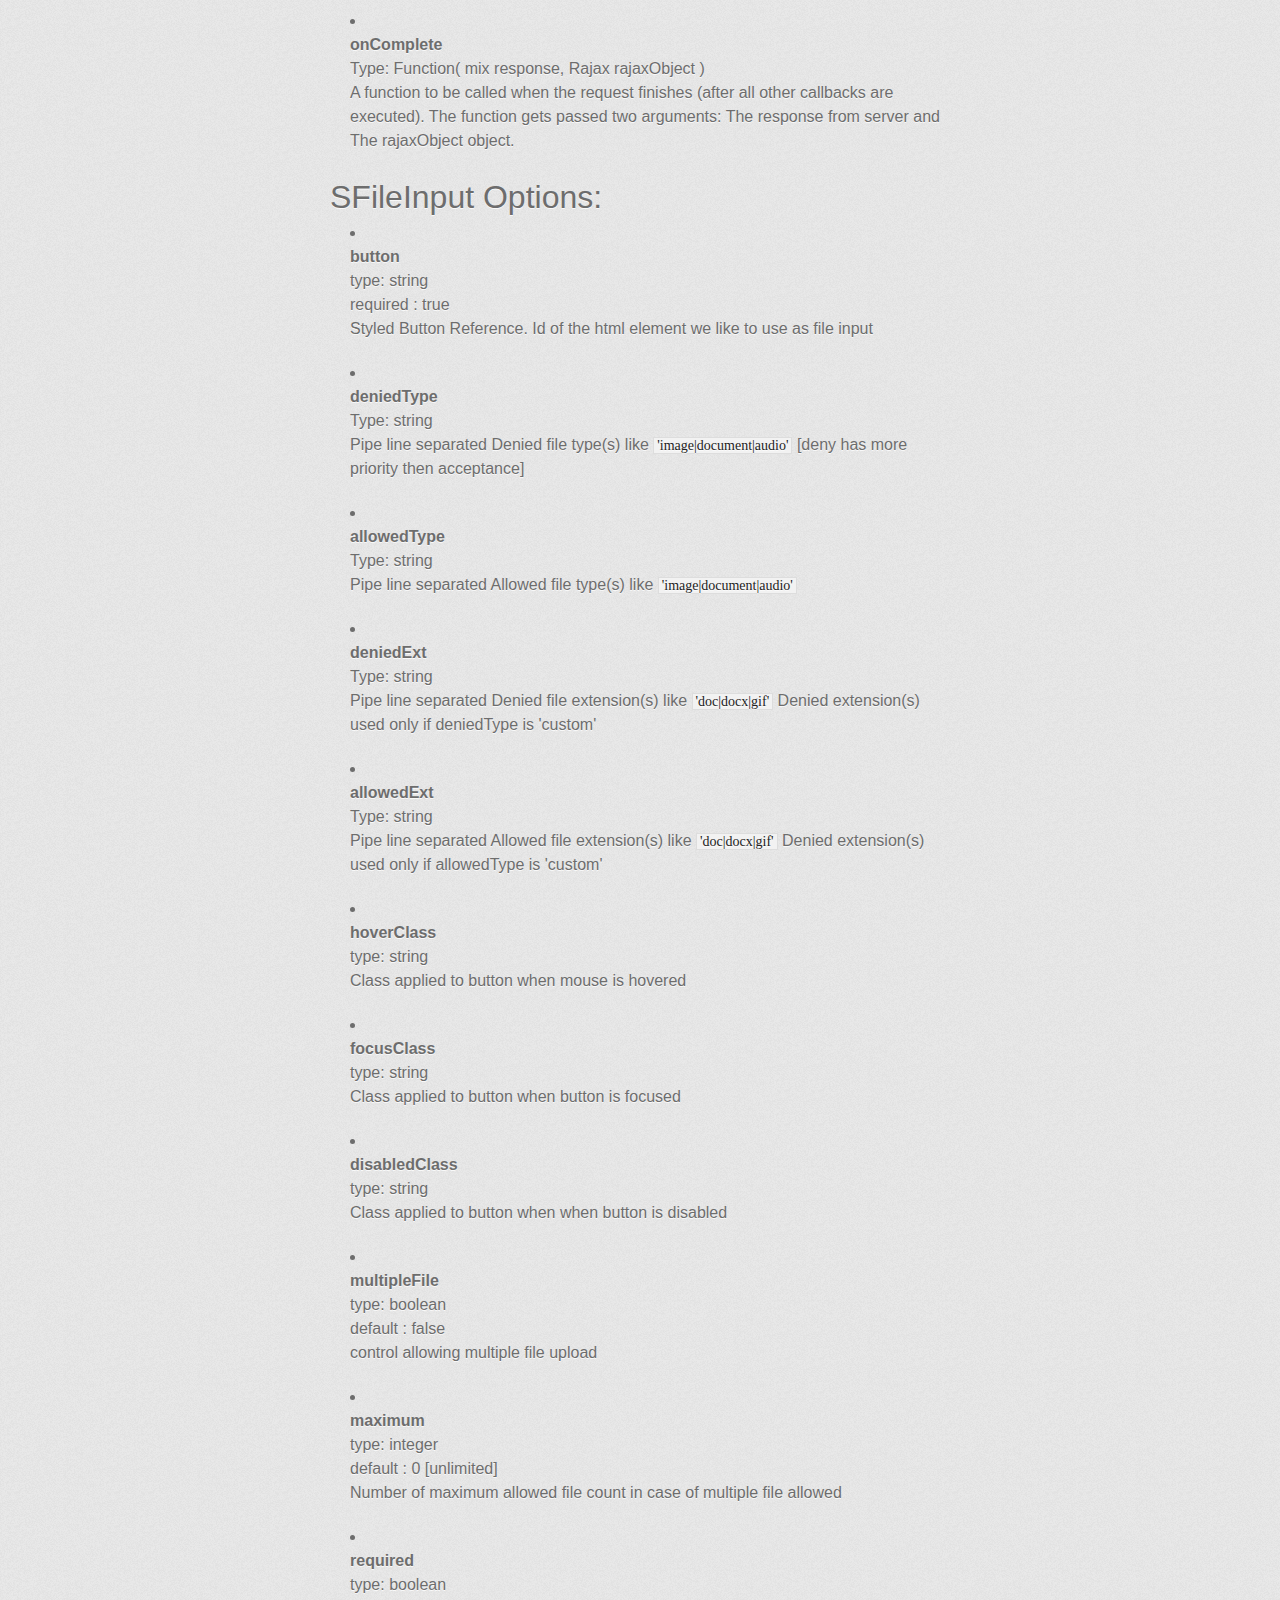
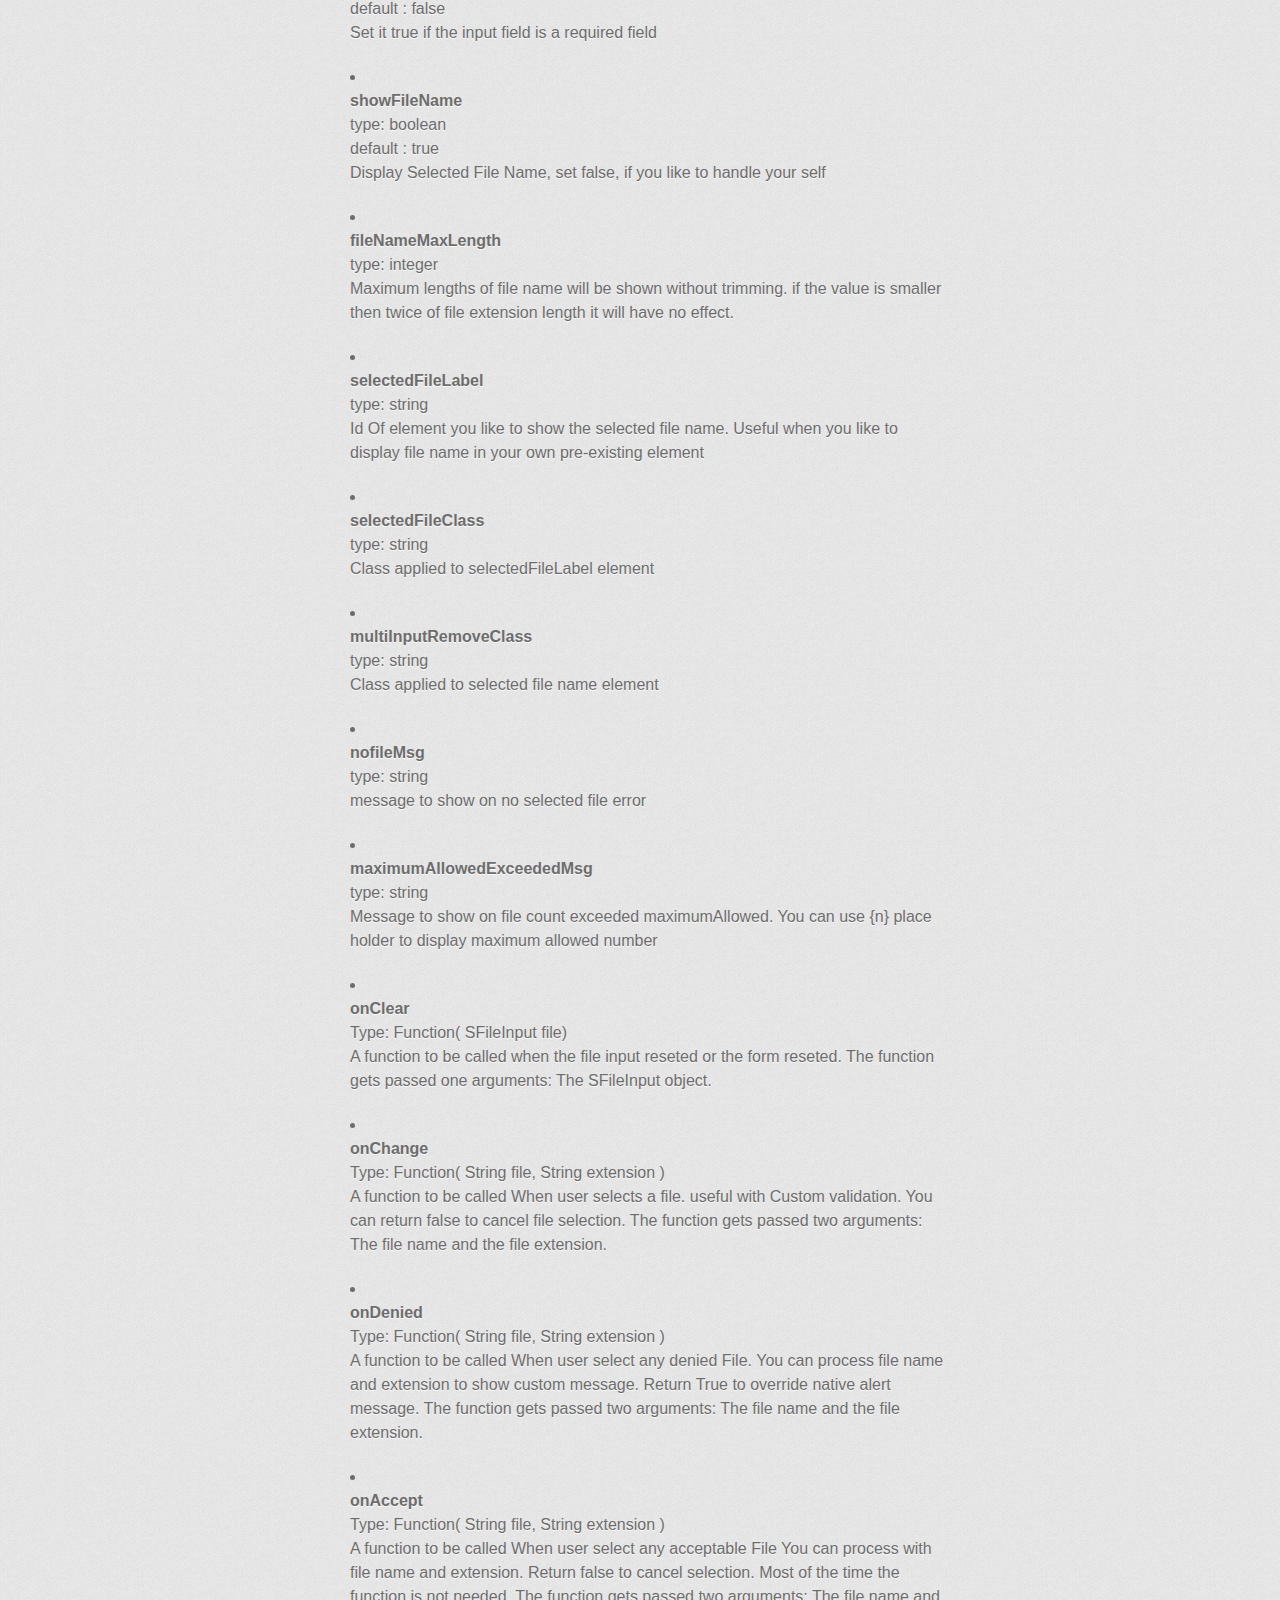
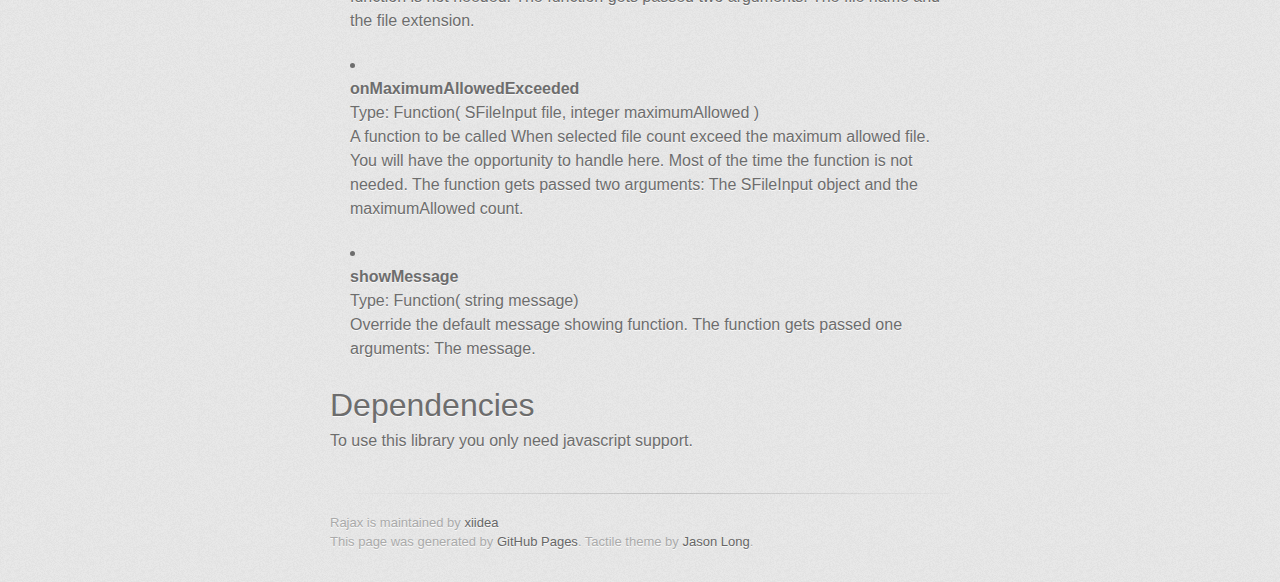
==== commit 3782dcb2: "Update index.html" ====
--- a/index.html
+++ b/index.html
@@ -97,7 +97,7 @@
 
 <ul>
 <li>
-<p>**Use with other libraries which bind to the form submit event</p>
+<p><strong>Use with other libraries which bind to the form submit event</strong></p>
 
 <div class="highlight highlight-javascript"><pre><span class="kd">var</span> <span class="nx">rajax_obj</span> <span class="o">=</span> <span class="k">new</span> <span class="nx">Rajax</span><span class="p">(</span><span class="s1">'my-form-id'</span><span class="p">,</span>
 <span class="p">{</span>
@@ -289,4 +289,4 @@
       </div>
     </div>
   </body>
-</html>+</html>
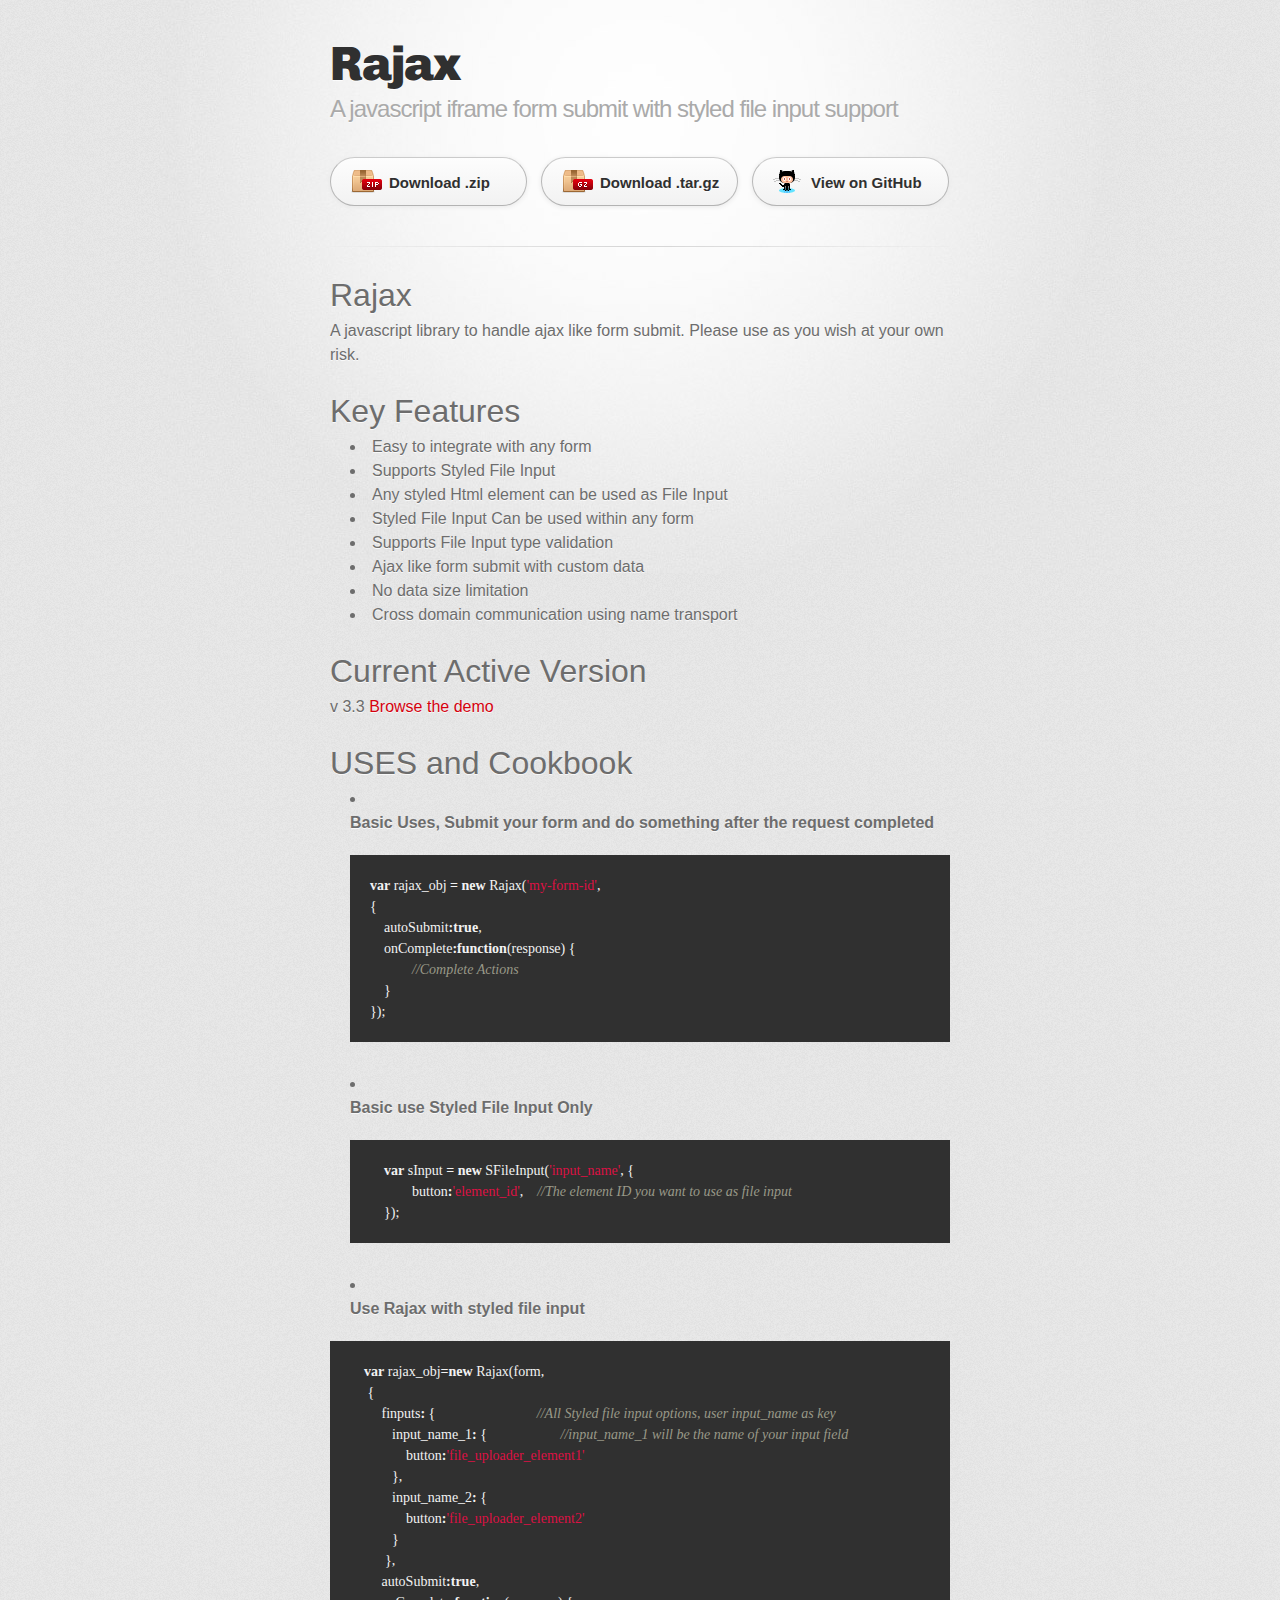
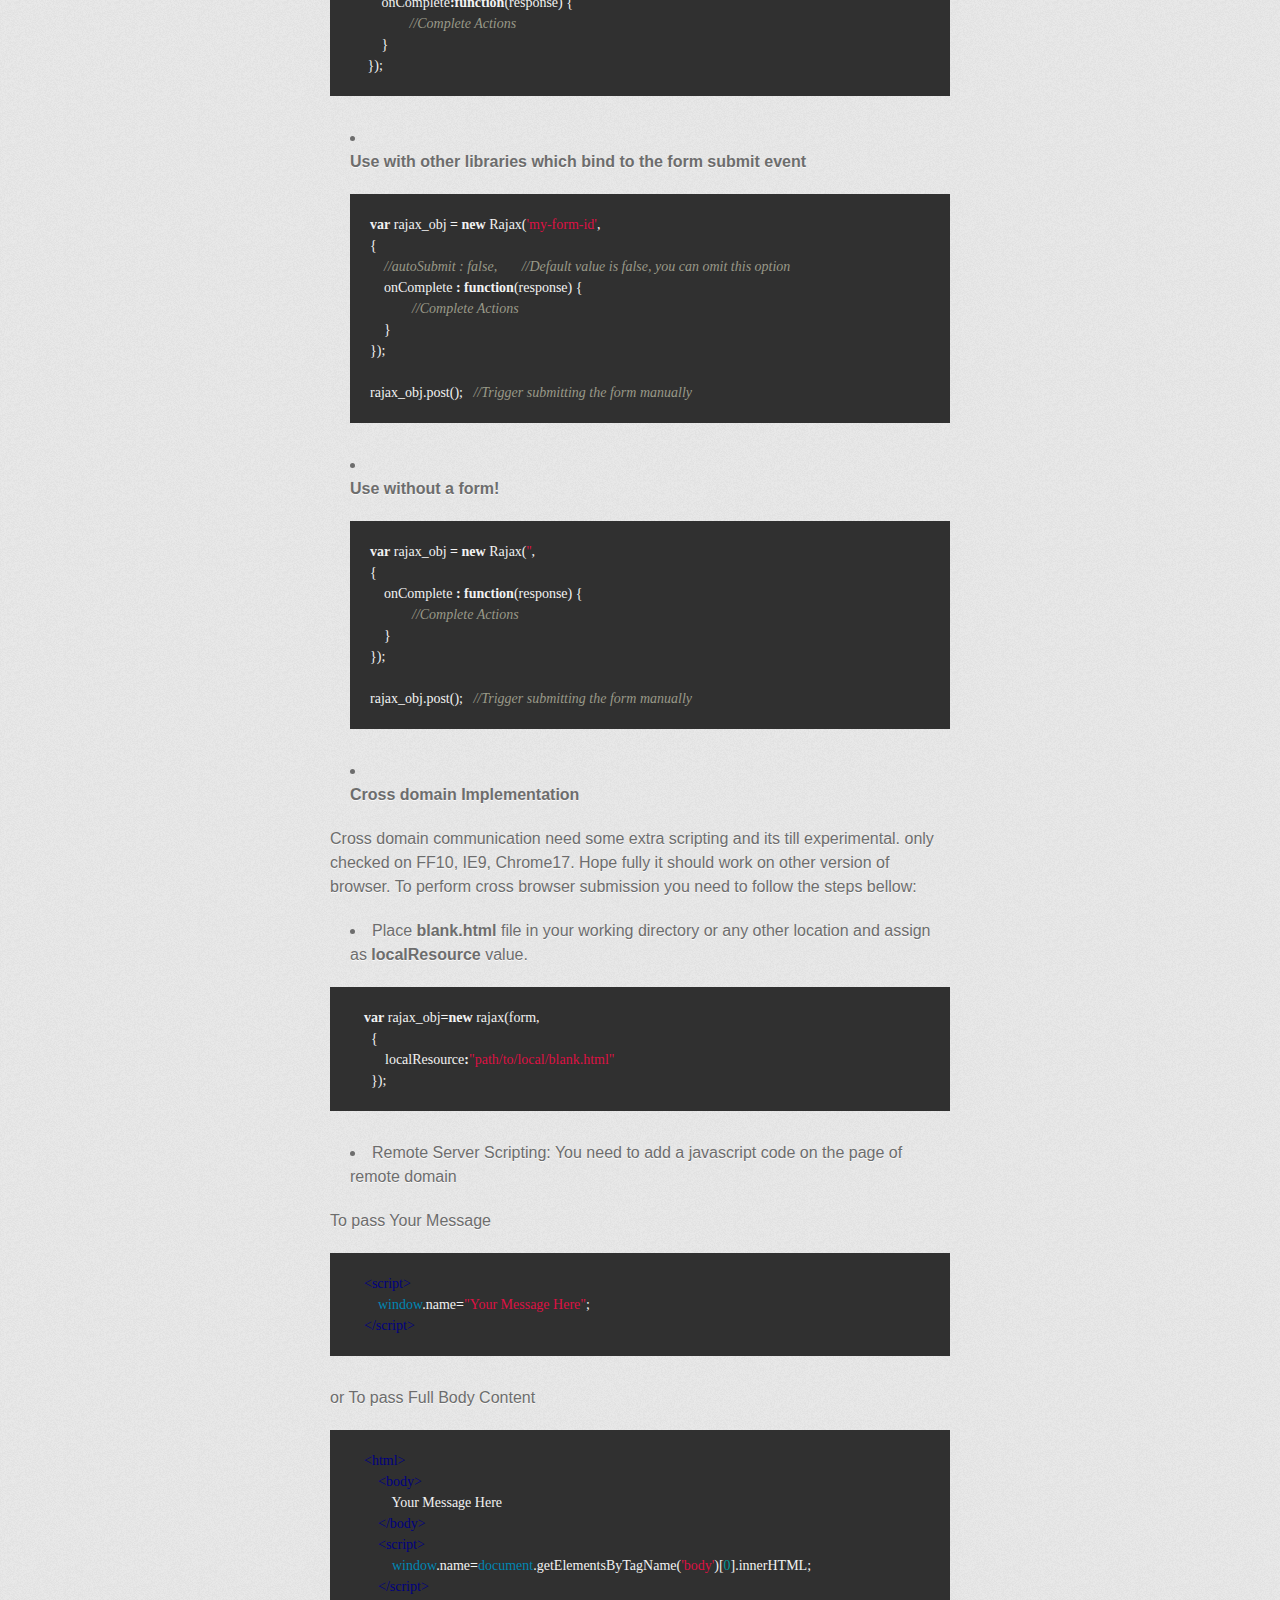
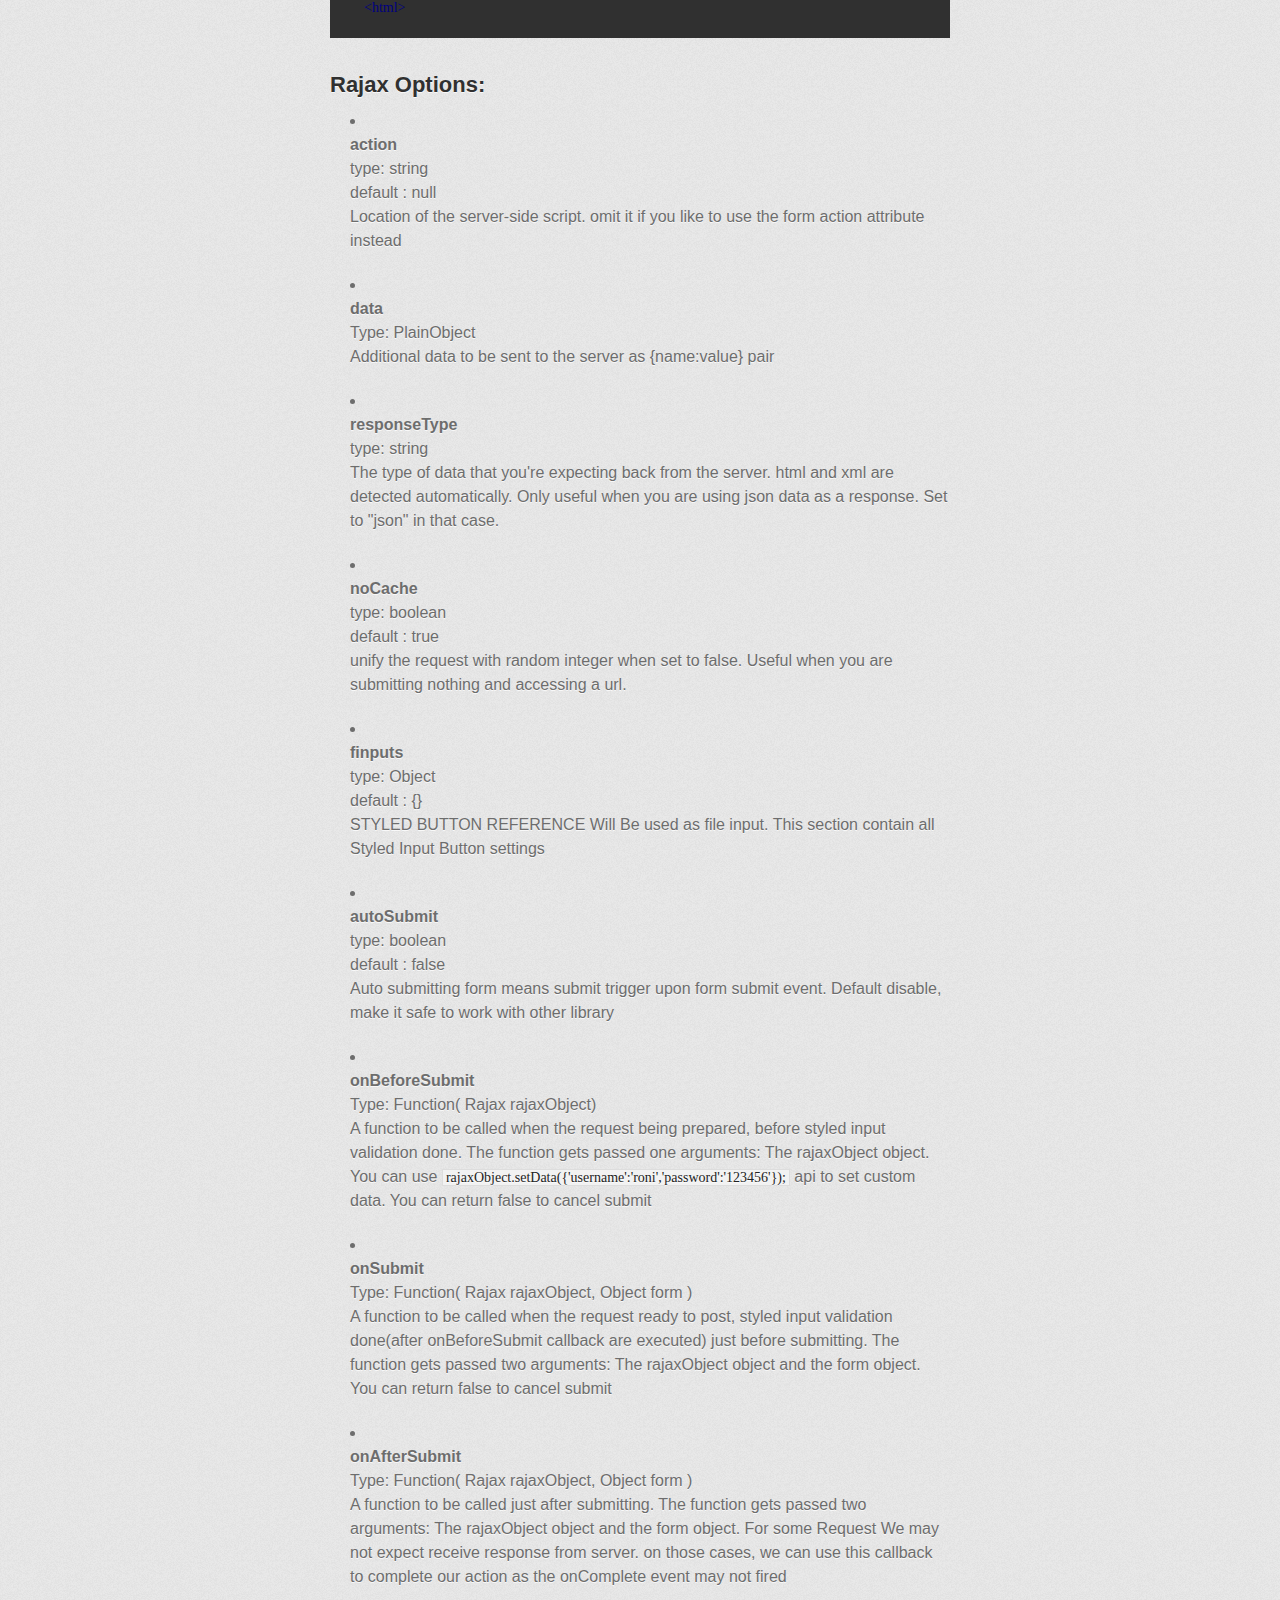
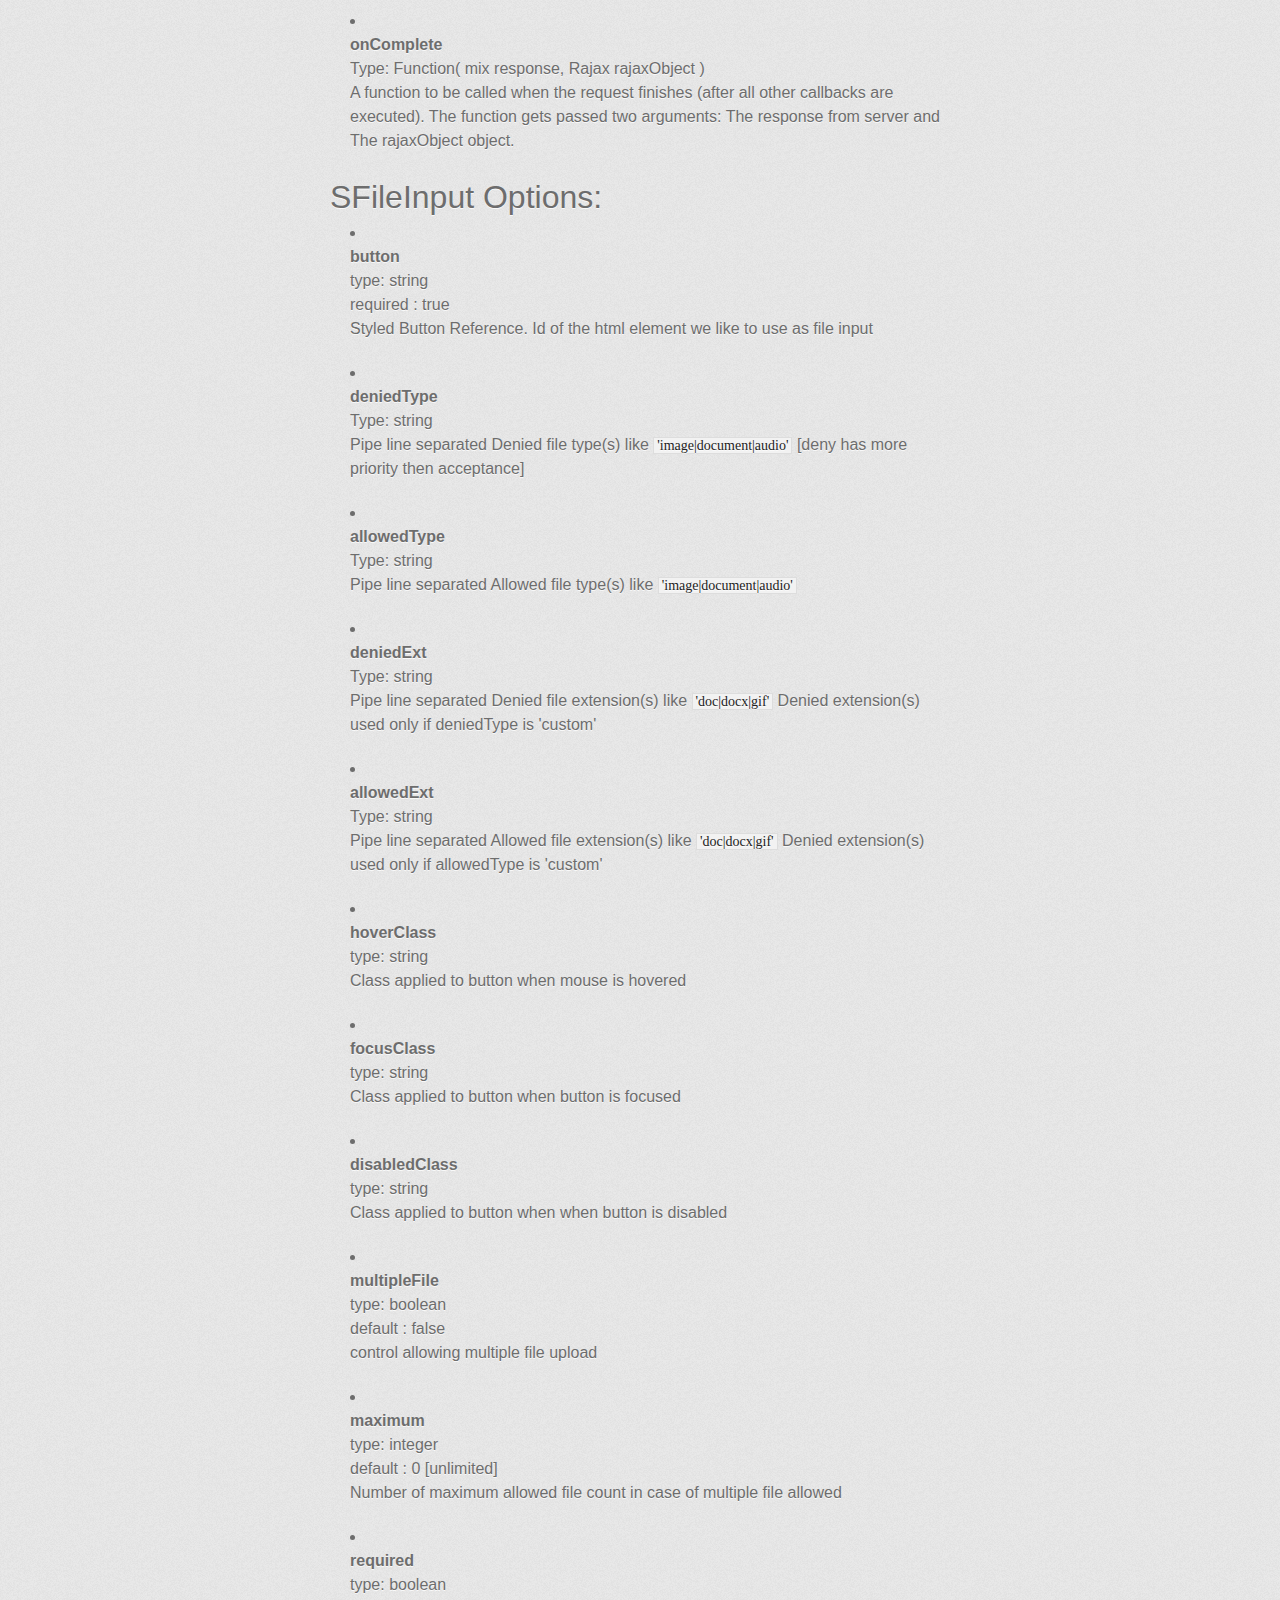
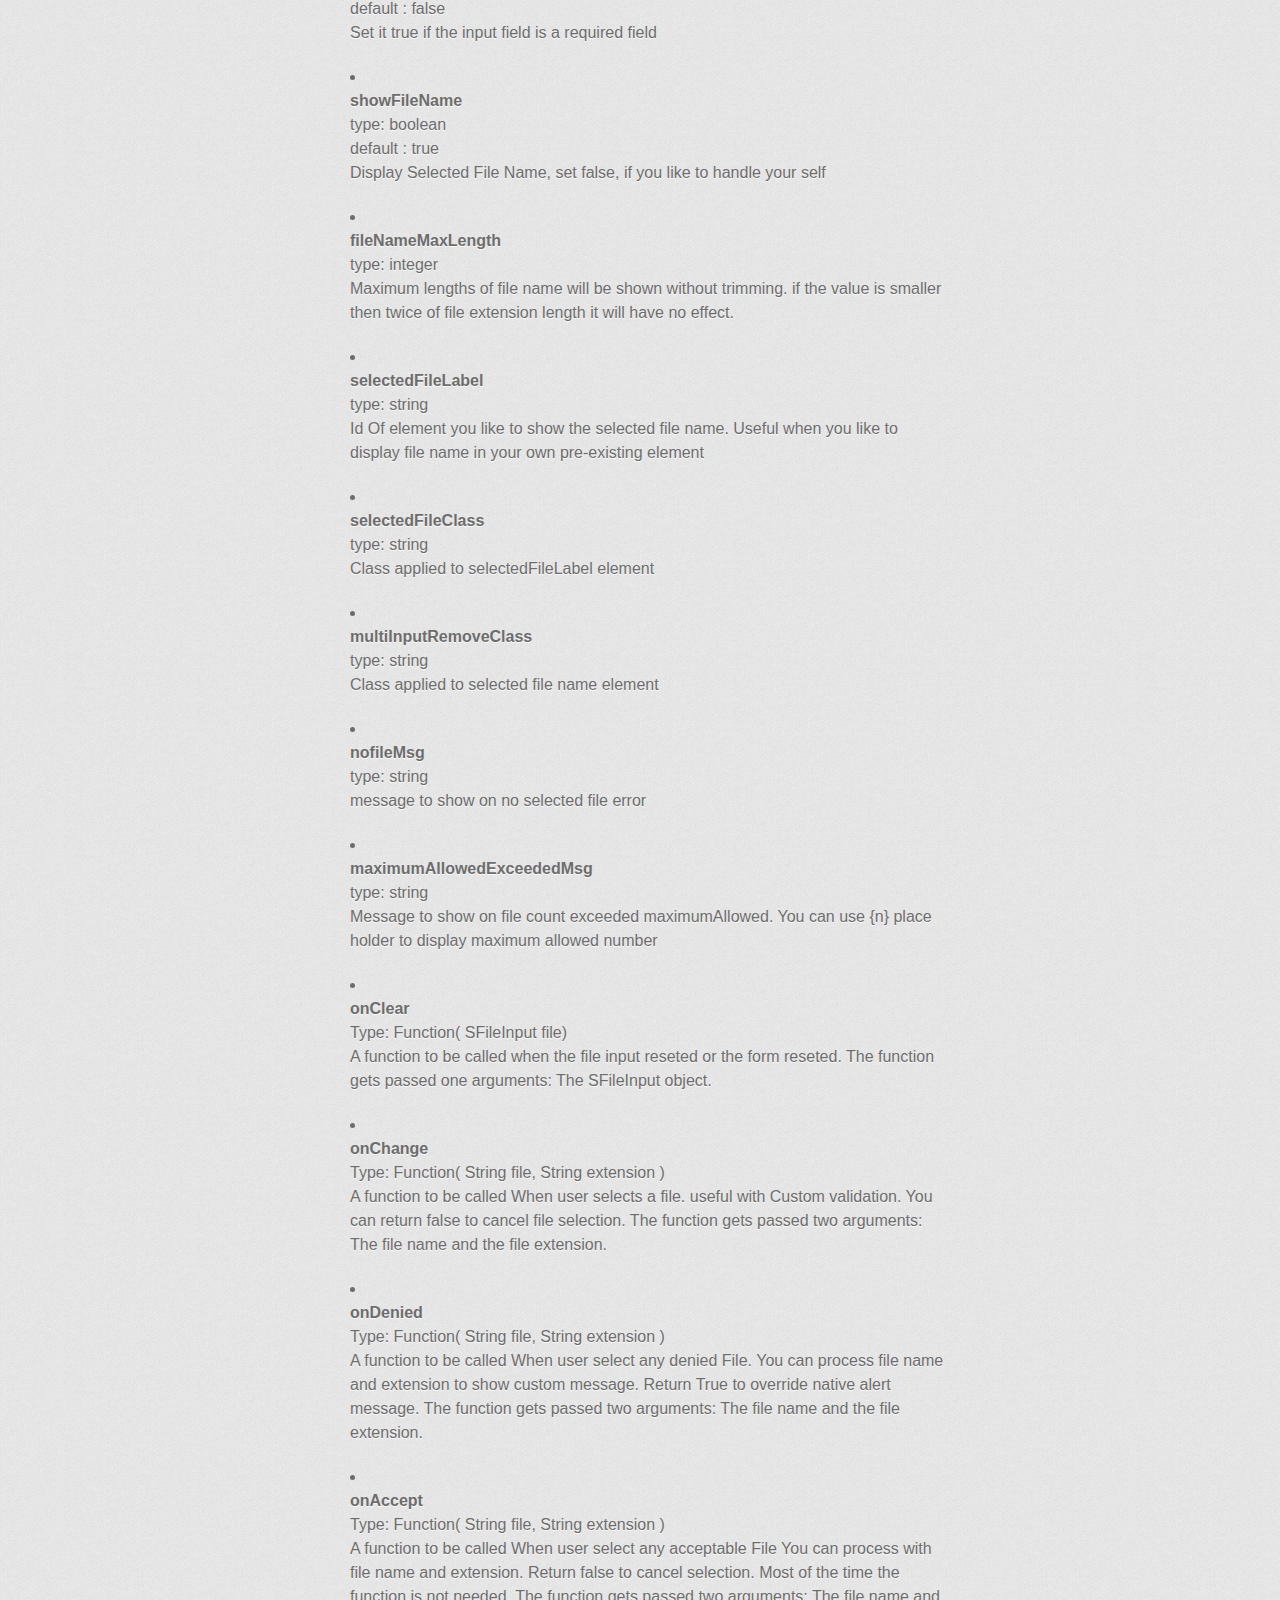
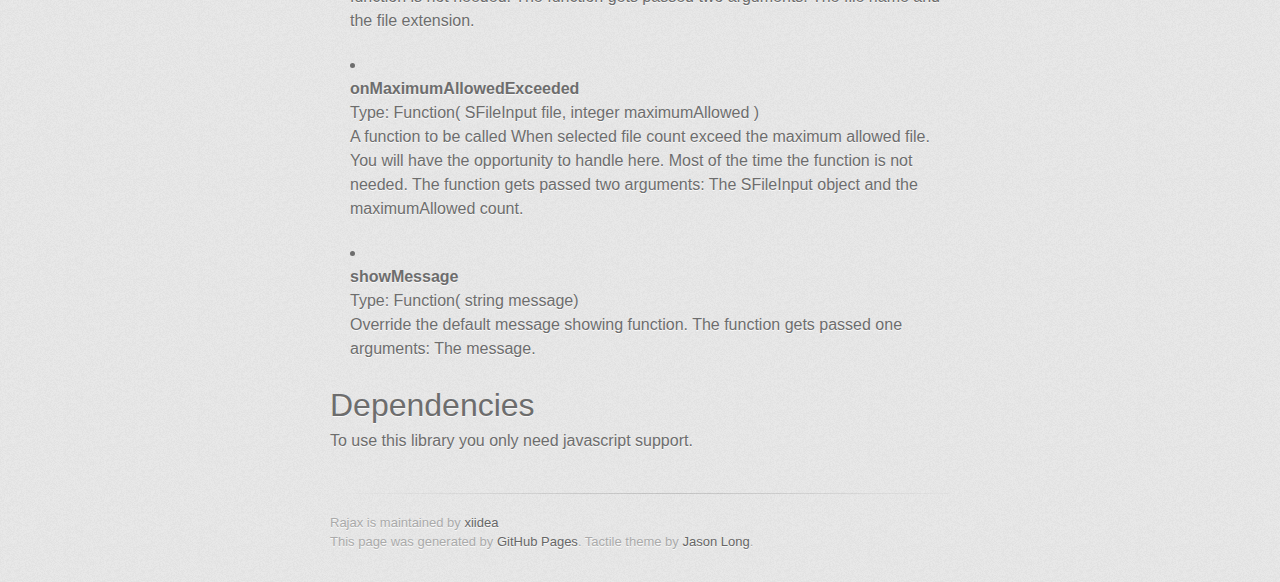
==== commit 65e23e5b: "demo page added" ====
--- a/index.html
+++ b/index.html
@@ -51,7 +51,7 @@
 </ul><h1>
 <a name="current-active-version" class="anchor" href="#current-active-version"><span class="octicon octicon-link"></span></a>Current Active Version</h1>
 
-<p>v 3.3</p>
+<p>v 3.3 <a href="./demo/">Browse the demo</a></p>
 
 <h1>
 <a name="uses-and-cookbook" class="anchor" href="#uses-and-cookbook"><span class="octicon octicon-link"></span></a>USES and Cookbook</h1>
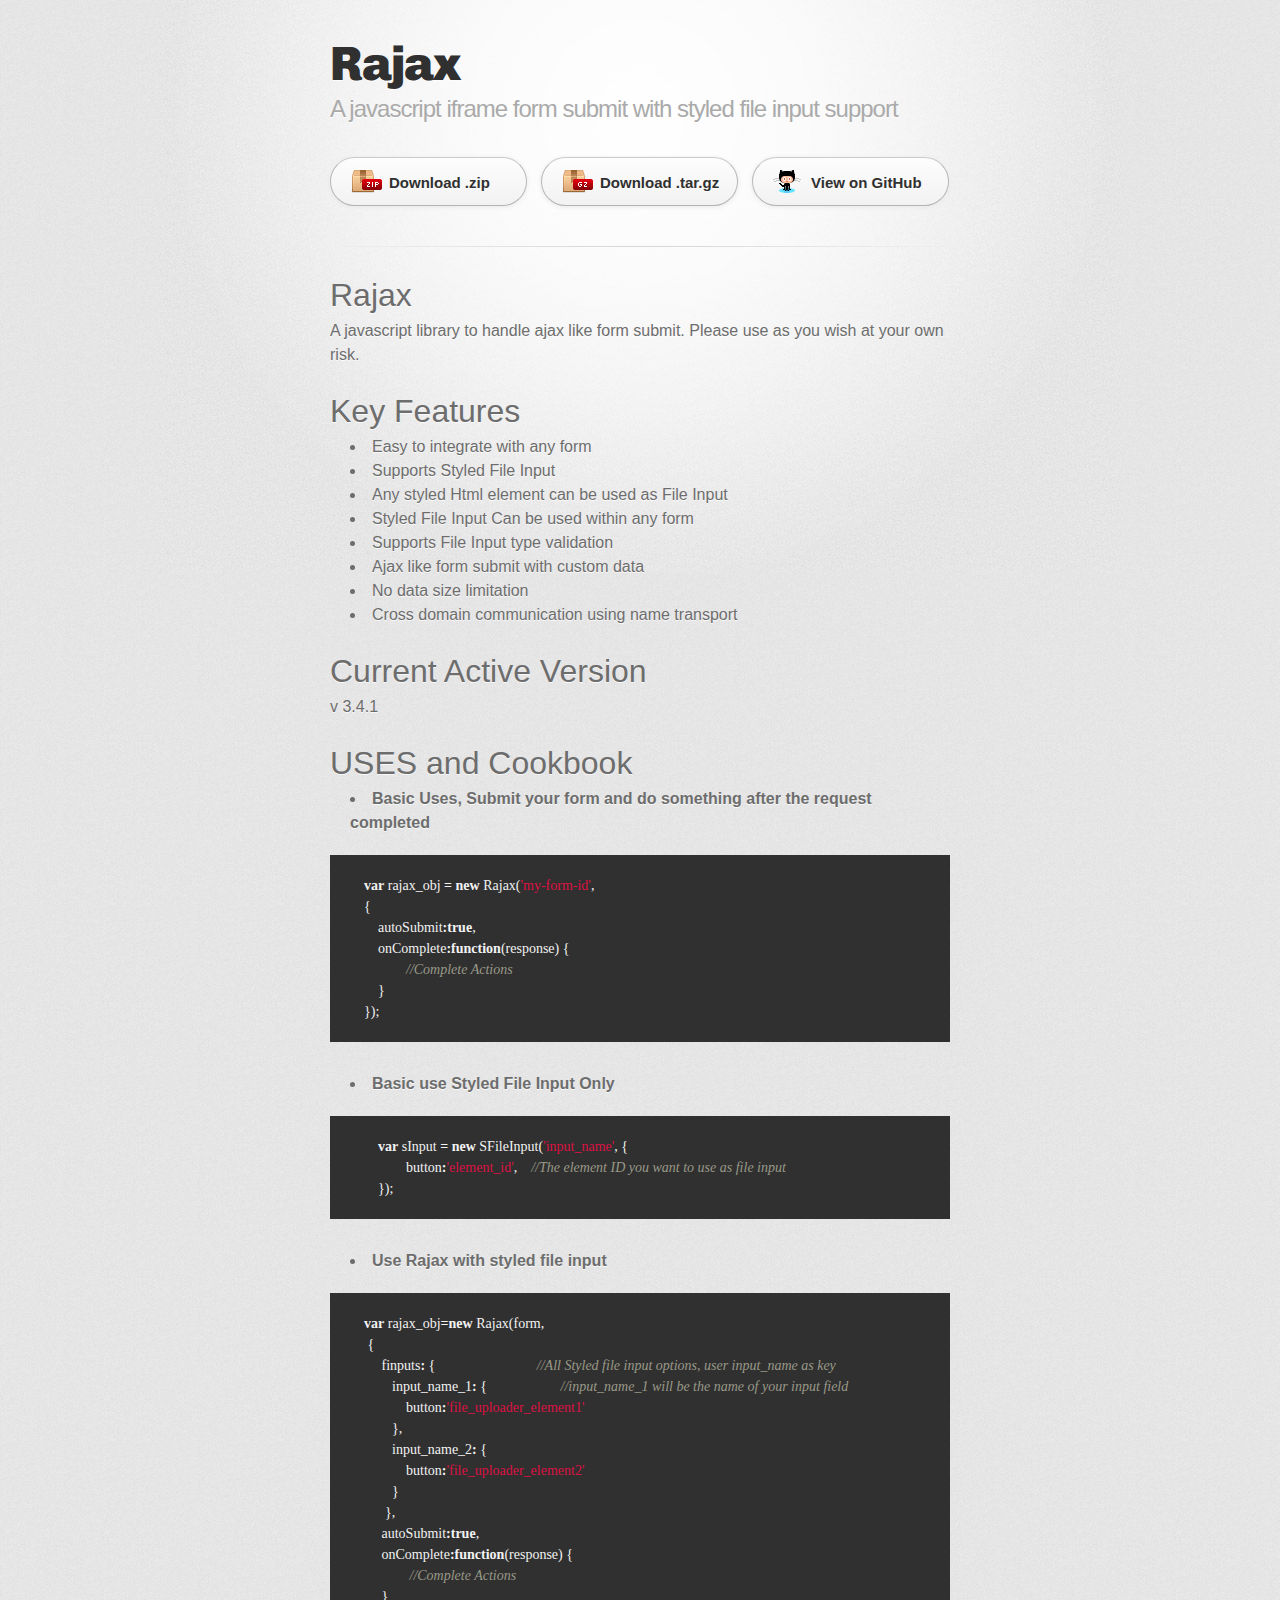
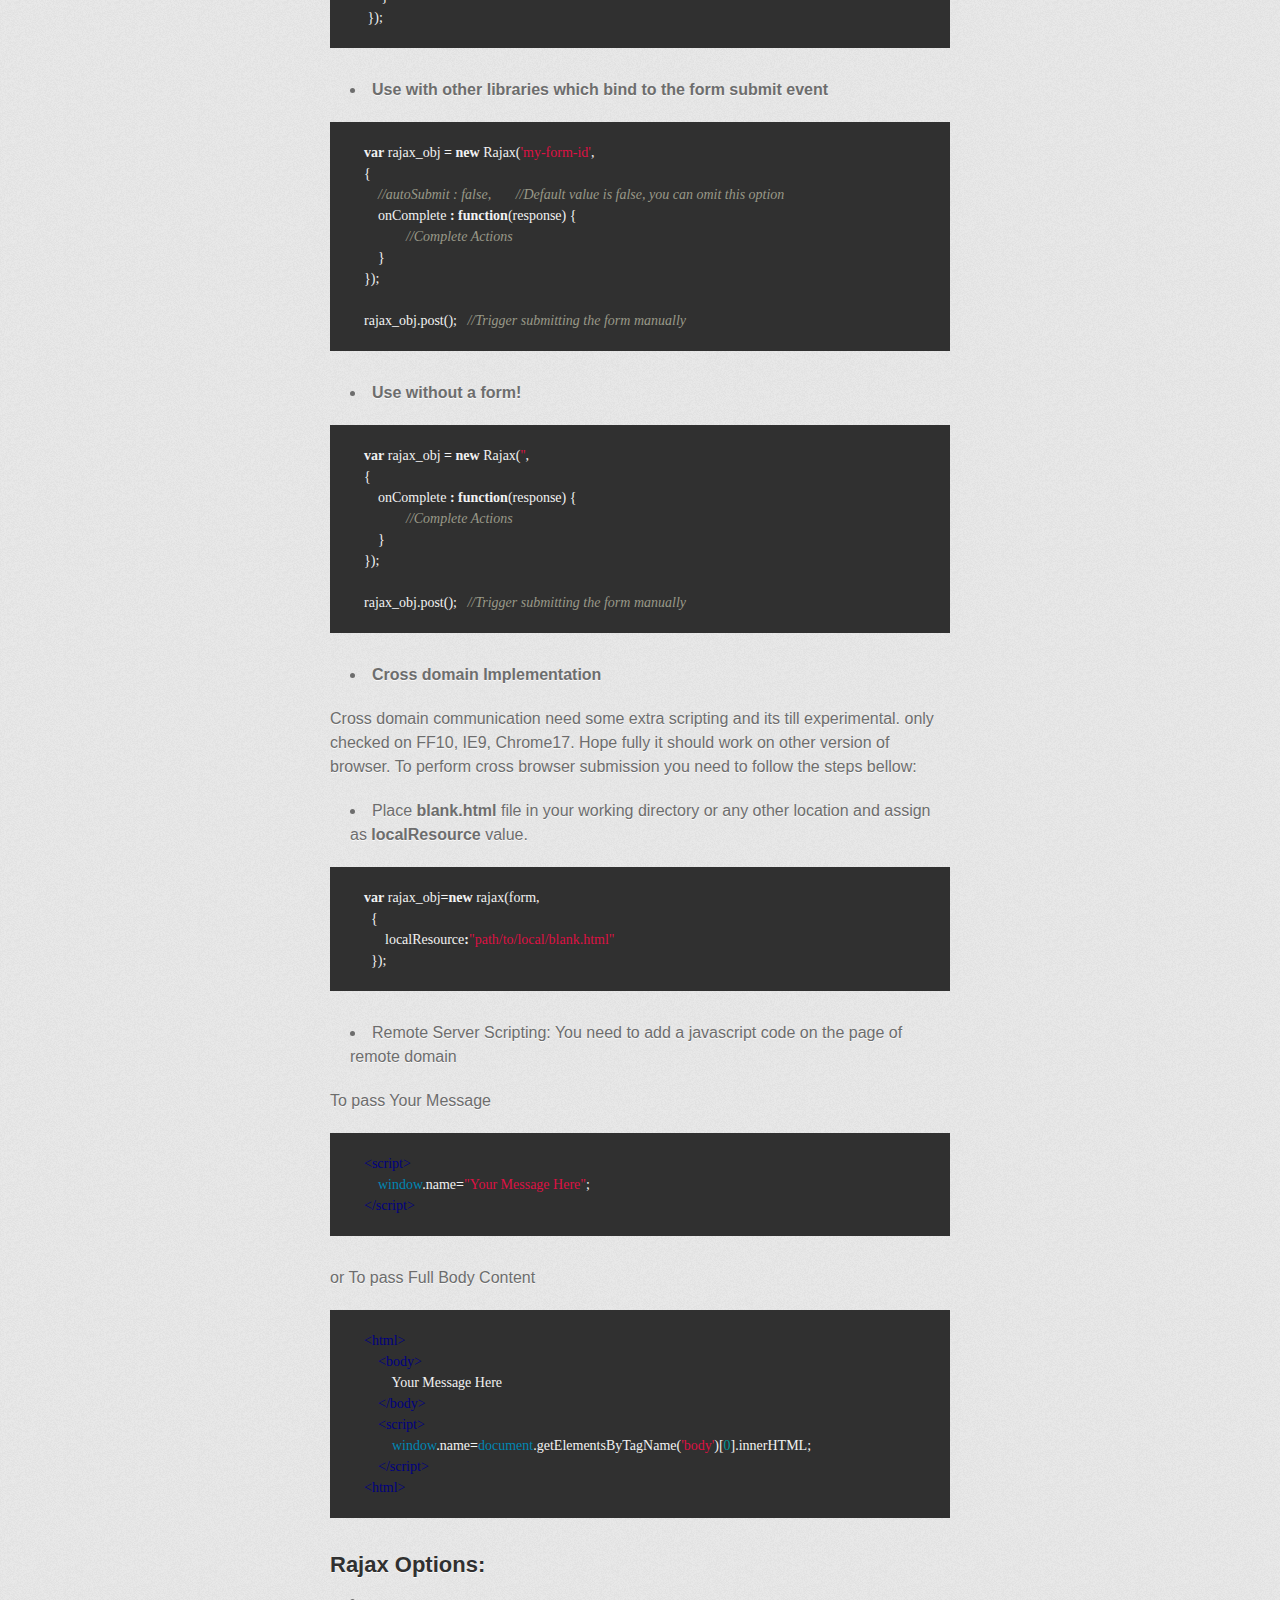
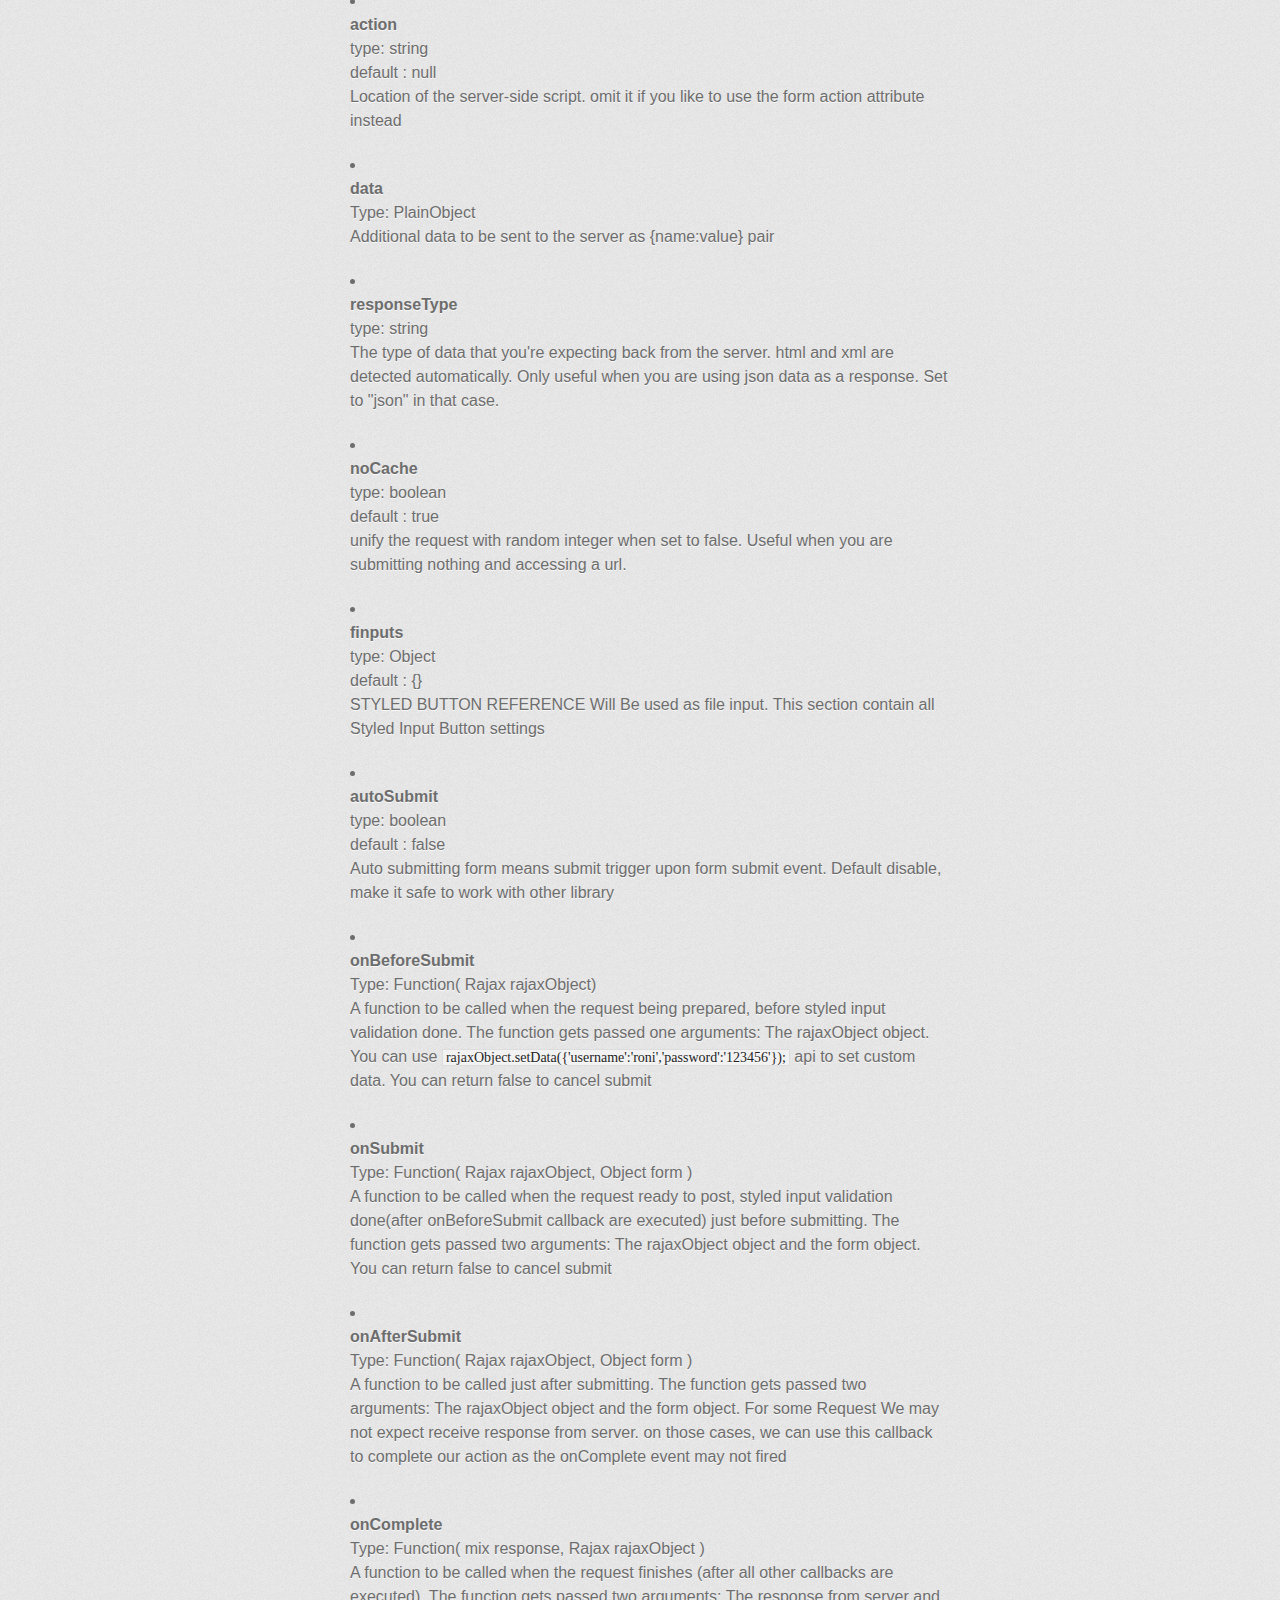
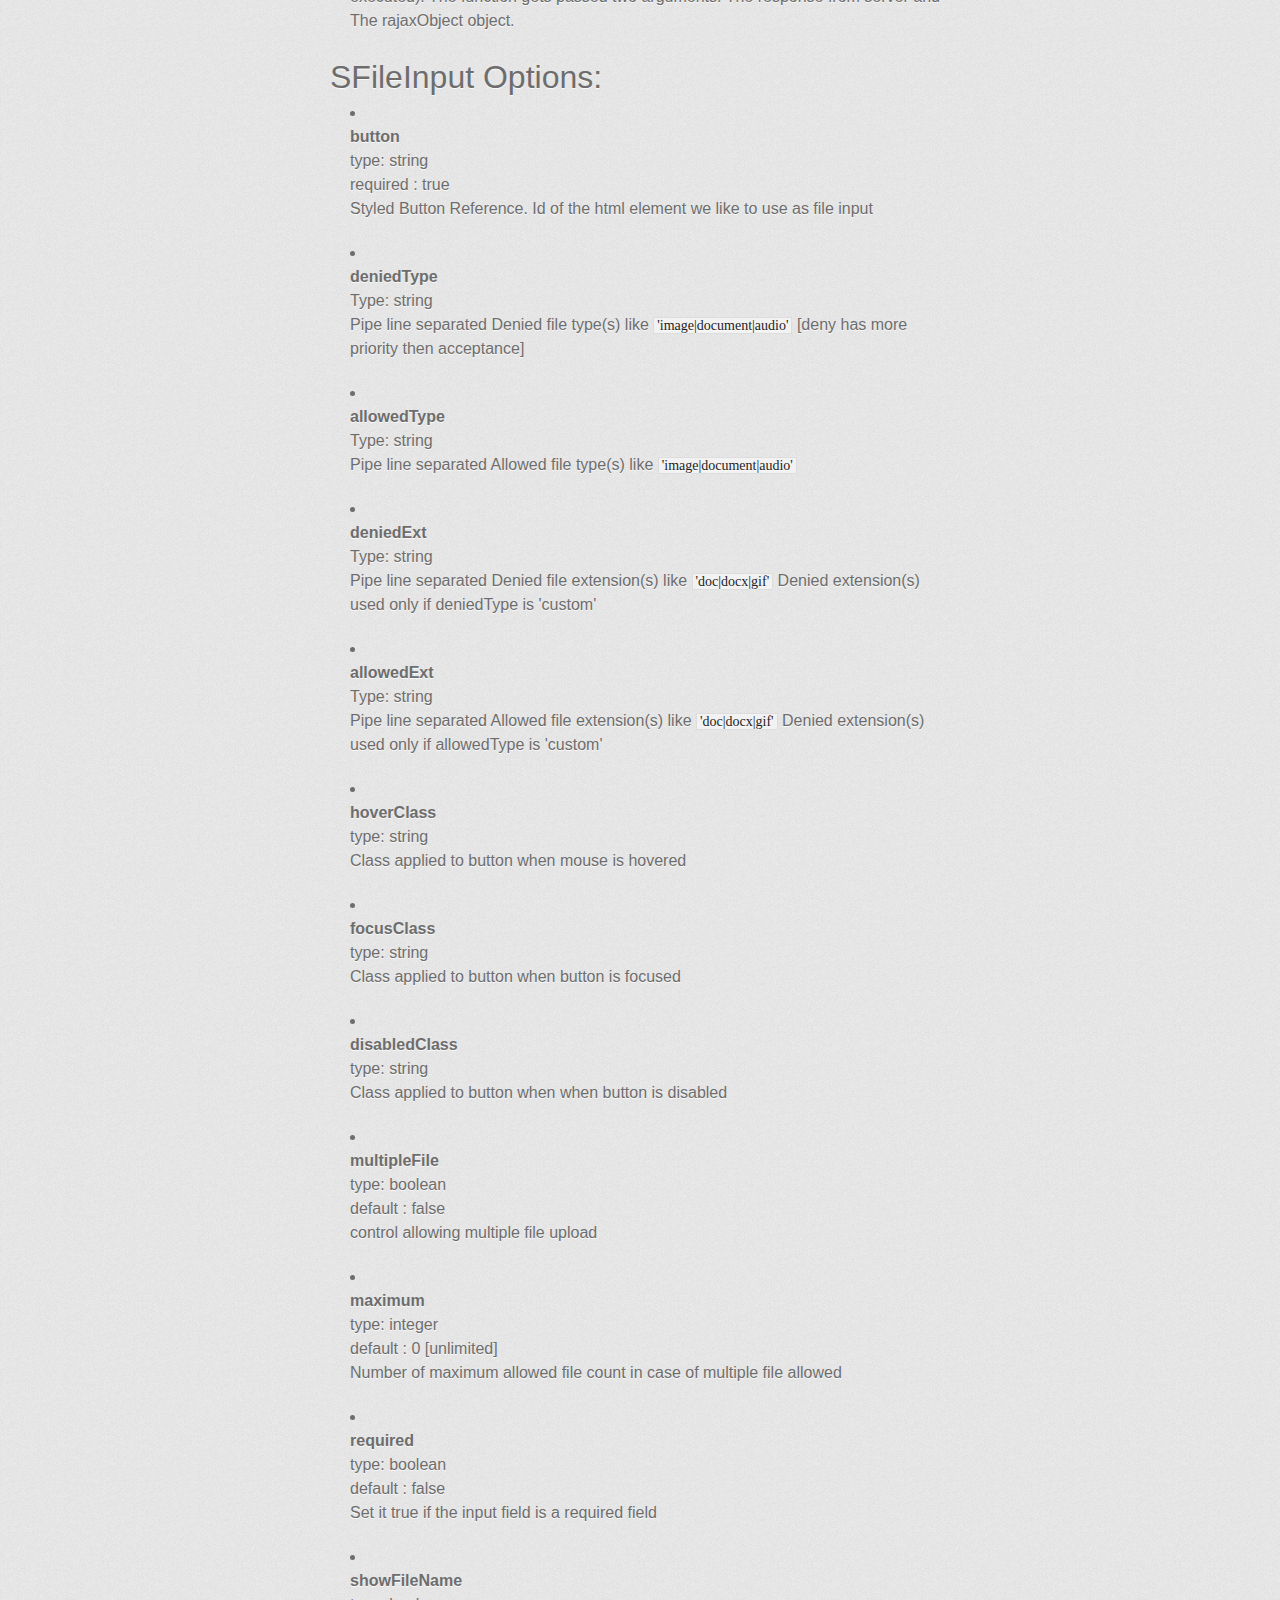
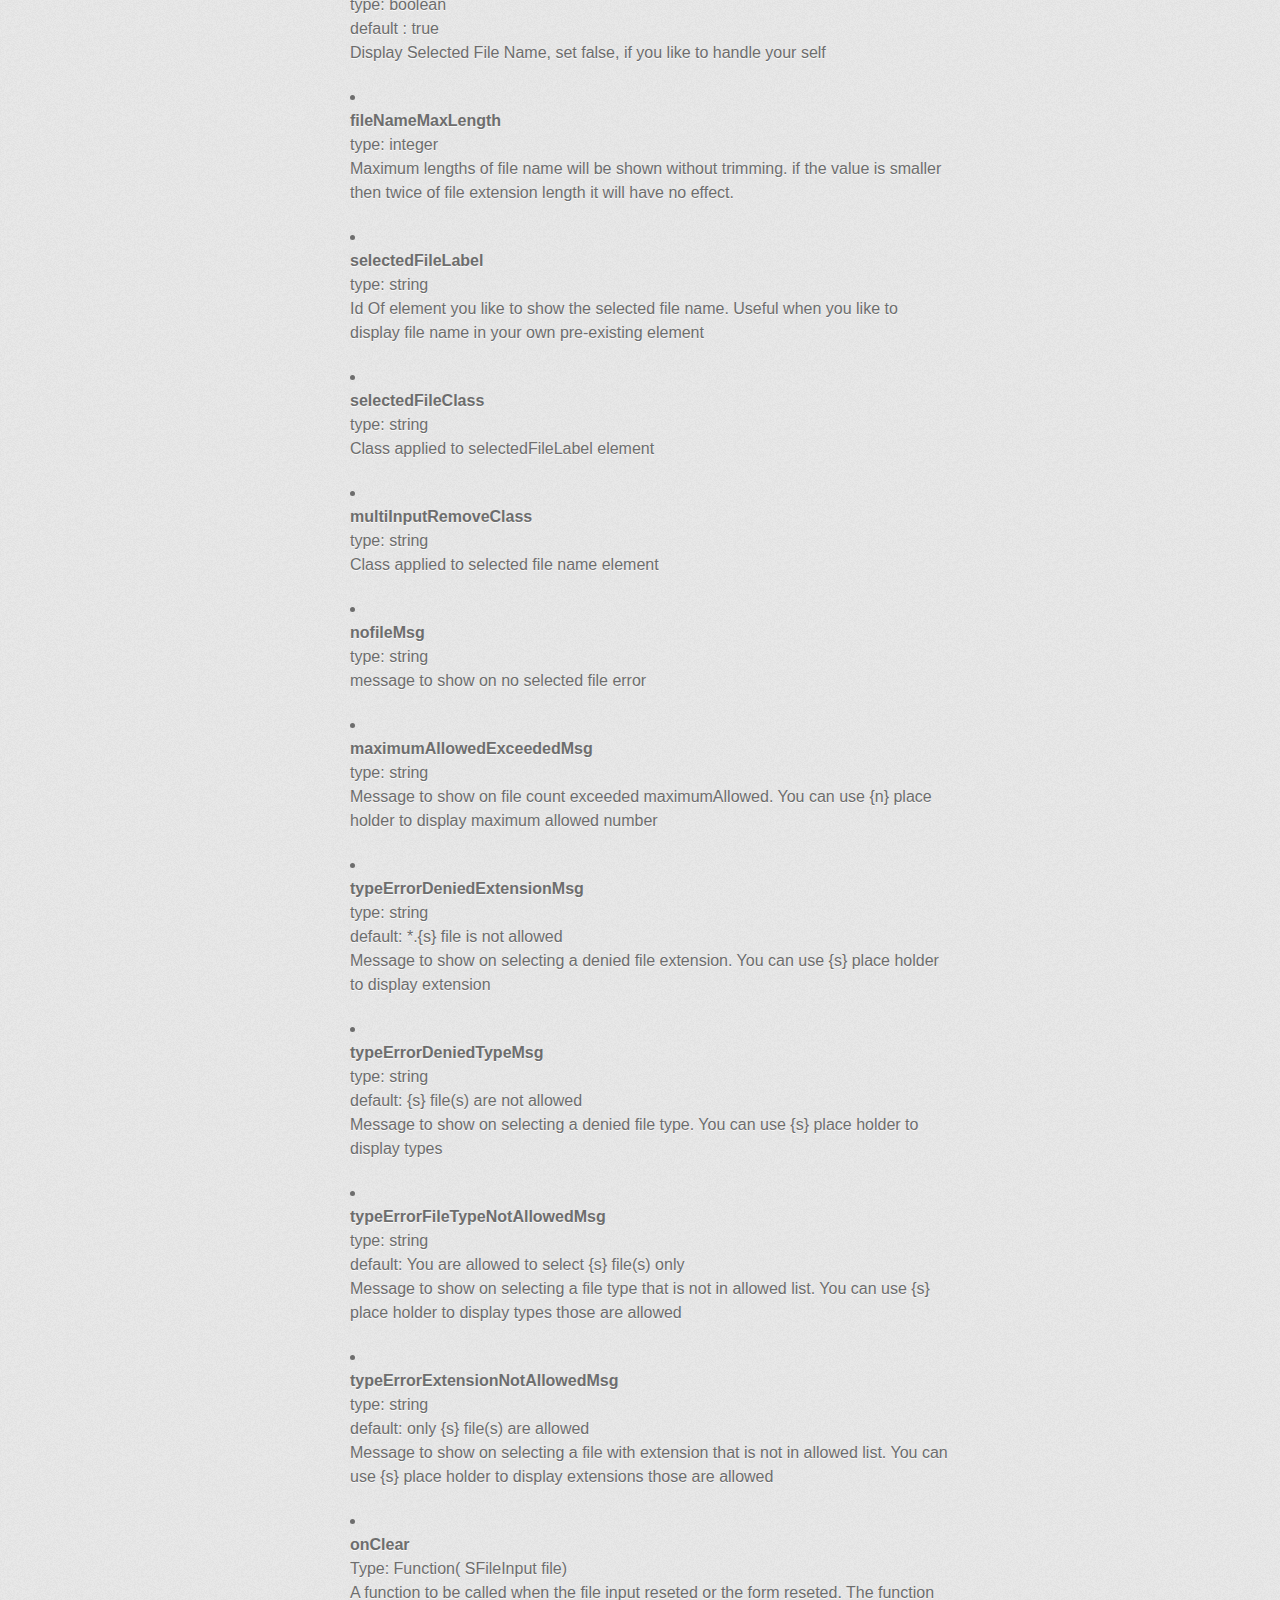
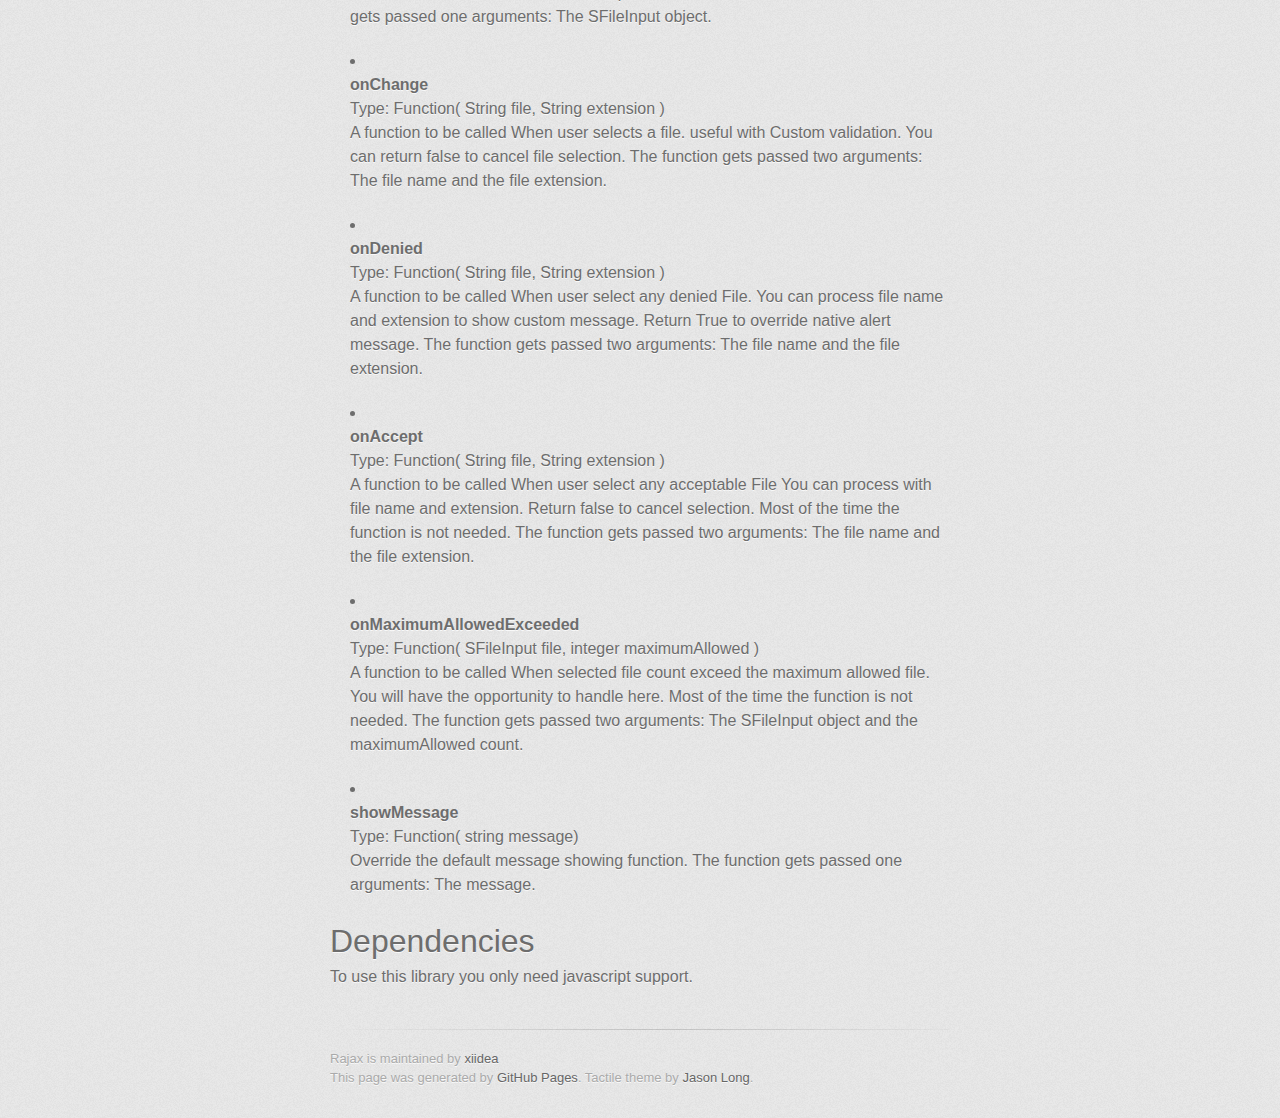
==== commit 3d45defc: "Create gh-pages branch via GitHub" ====
--- a/index.html
+++ b/index.html
@@ -51,33 +51,31 @@
 </ul><h1>
 <a name="current-active-version" class="anchor" href="#current-active-version"><span class="octicon octicon-link"></span></a>Current Active Version</h1>
 
-<p>v 3.3 <a href="./demo/">Browse the demo</a></p>
+<p>v 3.4.1</p>
 
 <h1>
 <a name="uses-and-cookbook" class="anchor" href="#uses-and-cookbook"><span class="octicon octicon-link"></span></a>USES and Cookbook</h1>
 
 <ul>
-<li>
-<p><strong>Basic Uses, Submit your form and do something after the request completed</strong></p>
-
-<div class="highlight highlight-javascript"><pre><span class="kd">var</span> <span class="nx">rajax_obj</span> <span class="o">=</span> <span class="k">new</span> <span class="nx">Rajax</span><span class="p">(</span><span class="s1">'my-form-id'</span><span class="p">,</span>
-<span class="p">{</span>
-    <span class="nx">autoSubmit</span><span class="o">:</span><span class="kc">true</span><span class="p">,</span>
-    <span class="nx">onComplete</span><span class="o">:</span><span class="kd">function</span><span class="p">(</span><span class="nx">response</span><span class="p">)</span> <span class="p">{</span>
-            <span class="c1">//Complete Actions</span>
-    <span class="p">}</span>
-<span class="p">});</span>
-</pre></div>
-</li>
-<li>
-<p><strong>Basic use Styled File Input Only</strong></p>
-
-<div class="highlight highlight-javascript"><pre>    <span class="kd">var</span> <span class="nx">sInput</span> <span class="o">=</span> <span class="k">new</span> <span class="nx">SFileInput</span><span class="p">(</span><span class="s1">'input_name'</span><span class="p">,</span> <span class="p">{</span>
-            <span class="nx">button</span><span class="o">:</span><span class="s1">'element_id'</span><span class="p">,</span>    <span class="c1">//The element ID you want to use as file input</span>
+<li><strong>Basic Uses, Submit your form and do something after the request completed</strong></li>
+</ul><div class="highlight highlight-javascript"><pre>    <span class="kd">var</span> <span class="nx">rajax_obj</span> <span class="o">=</span> <span class="k">new</span> <span class="nx">Rajax</span><span class="p">(</span><span class="s1">'my-form-id'</span><span class="p">,</span>
+    <span class="p">{</span>
+        <span class="nx">autoSubmit</span><span class="o">:</span><span class="kc">true</span><span class="p">,</span>
+        <span class="nx">onComplete</span><span class="o">:</span><span class="kd">function</span><span class="p">(</span><span class="nx">response</span><span class="p">)</span> <span class="p">{</span>
+                <span class="c1">//Complete Actions</span>
+        <span class="p">}</span>
     <span class="p">});</span>
 </pre></div>
-</li>
-<li><p><strong>Use Rajax with styled file input</strong></p></li>
+
+<ul>
+<li><strong>Basic use Styled File Input Only</strong></li>
+</ul><div class="highlight highlight-javascript"><pre>        <span class="kd">var</span> <span class="nx">sInput</span> <span class="o">=</span> <span class="k">new</span> <span class="nx">SFileInput</span><span class="p">(</span><span class="s1">'input_name'</span><span class="p">,</span> <span class="p">{</span>
+                <span class="nx">button</span><span class="o">:</span><span class="s1">'element_id'</span><span class="p">,</span>    <span class="c1">//The element ID you want to use as file input</span>
+        <span class="p">});</span>
+</pre></div>
+
+<ul>
+<li><strong>Use Rajax with styled file input</strong></li>
 </ul><div class="highlight highlight-javascript"><pre>    <span class="kd">var</span> <span class="nx">rajax_obj</span><span class="o">=</span><span class="k">new</span> <span class="nx">Rajax</span><span class="p">(</span><span class="nx">form</span><span class="p">,</span>
      <span class="p">{</span>
          <span class="nx">finputs</span><span class="o">:</span> <span class="p">{</span>                             <span class="c1">//All Styled file input options, user input_name as key</span>
@@ -96,34 +94,32 @@
 </pre></div>
 
 <ul>
-<li>
-<p><strong>Use with other libraries which bind to the form submit event</strong></p>
-
-<div class="highlight highlight-javascript"><pre><span class="kd">var</span> <span class="nx">rajax_obj</span> <span class="o">=</span> <span class="k">new</span> <span class="nx">Rajax</span><span class="p">(</span><span class="s1">'my-form-id'</span><span class="p">,</span>
-<span class="p">{</span>
-    <span class="c1">//autoSubmit : false,       //Default value is false, you can omit this option</span>
-    <span class="nx">onComplete</span> <span class="o">:</span> <span class="kd">function</span><span class="p">(</span><span class="nx">response</span><span class="p">)</span> <span class="p">{</span>
-            <span class="c1">//Complete Actions</span>
-    <span class="p">}</span>
-<span class="p">});</span>
-
-<span class="nx">rajax_obj</span><span class="p">.</span><span class="nx">post</span><span class="p">();</span>   <span class="c1">//Trigger submitting the form manually</span>
-</pre></div>
-</li>
-<li>
-<p><strong>Use without a form!</strong></p>
-
-<div class="highlight highlight-javascript"><pre><span class="kd">var</span> <span class="nx">rajax_obj</span> <span class="o">=</span> <span class="k">new</span> <span class="nx">Rajax</span><span class="p">(</span><span class="s1">''</span><span class="p">,</span>
-<span class="p">{</span>
-    <span class="nx">onComplete</span> <span class="o">:</span> <span class="kd">function</span><span class="p">(</span><span class="nx">response</span><span class="p">)</span> <span class="p">{</span>
-            <span class="c1">//Complete Actions</span>
-    <span class="p">}</span>
-<span class="p">});</span>
-
-<span class="nx">rajax_obj</span><span class="p">.</span><span class="nx">post</span><span class="p">();</span>   <span class="c1">//Trigger submitting the form manually</span>
-</pre></div>
-</li>
-<li><p><strong>Cross domain Implementation</strong></p></li>
+<li><strong>Use with other libraries which bind to the form submit event</strong></li>
+</ul><div class="highlight highlight-javascript"><pre>    <span class="kd">var</span> <span class="nx">rajax_obj</span> <span class="o">=</span> <span class="k">new</span> <span class="nx">Rajax</span><span class="p">(</span><span class="s1">'my-form-id'</span><span class="p">,</span>
+    <span class="p">{</span>
+        <span class="c1">//autoSubmit : false,       //Default value is false, you can omit this option</span>
+        <span class="nx">onComplete</span> <span class="o">:</span> <span class="kd">function</span><span class="p">(</span><span class="nx">response</span><span class="p">)</span> <span class="p">{</span>
+                <span class="c1">//Complete Actions</span>
+        <span class="p">}</span>
+    <span class="p">});</span>
+
+    <span class="nx">rajax_obj</span><span class="p">.</span><span class="nx">post</span><span class="p">();</span>   <span class="c1">//Trigger submitting the form manually</span>
+</pre></div>
+
+<ul>
+<li><strong>Use without a form!</strong></li>
+</ul><div class="highlight highlight-javascript"><pre>    <span class="kd">var</span> <span class="nx">rajax_obj</span> <span class="o">=</span> <span class="k">new</span> <span class="nx">Rajax</span><span class="p">(</span><span class="s1">''</span><span class="p">,</span>
+    <span class="p">{</span>
+        <span class="nx">onComplete</span> <span class="o">:</span> <span class="kd">function</span><span class="p">(</span><span class="nx">response</span><span class="p">)</span> <span class="p">{</span>
+                <span class="c1">//Complete Actions</span>
+        <span class="p">}</span>
+    <span class="p">});</span>
+
+    <span class="nx">rajax_obj</span><span class="p">.</span><span class="nx">post</span><span class="p">();</span>   <span class="c1">//Trigger submitting the form manually</span>
+</pre></div>
+
+<ul>
+<li><strong>Cross domain Implementation</strong></li>
 </ul><p>Cross domain communication need some extra scripting and its till experimental. only checked on FF10, IE9, Chrome17. Hope fully it should work on other version of browser. To perform cross browser submission you need to follow the steps bellow:</p>
 
 <ul>
@@ -256,6 +252,22 @@
 <li><p><strong>maximumAllowedExceededMsg</strong><br>
 type: string<br>
 Message to show on file count exceeded maximumAllowed. You can use {n} place holder to display maximum allowed number</p></li>
+<li><p><strong>typeErrorDeniedExtensionMsg</strong><br>
+type: string<br>
+default: *.{s} file is not allowed<br>
+Message to show on selecting a denied file extension. You can use {s} place holder to display extension</p></li>
+<li><p><strong>typeErrorDeniedTypeMsg</strong><br>
+type: string<br>
+default: {s} file(s) are not allowed<br>
+Message to show on selecting a denied file type. You can use {s} place holder to display types</p></li>
+<li><p><strong>typeErrorFileTypeNotAllowedMsg</strong><br>
+type: string<br>
+default: You are allowed to select {s} file(s) only<br>
+Message to show on selecting a file type that is not in allowed list. You can use {s} place holder to display types those are allowed</p></li>
+<li><p><strong>typeErrorExtensionNotAllowedMsg</strong><br>
+type: string<br>
+default: only {s} file(s) are allowed<br>
+Message to show on selecting a file with extension that is not in allowed list. You can use {s} place holder to display extensions those are allowed</p></li>
 <li><p><strong>onClear</strong><br>
 Type: Function( SFileInput file)<br>
 A function to be called when the file input reseted or the form reseted. The function gets passed one arguments: The SFileInput object.</p></li>
@@ -289,4 +301,4 @@
       </div>
     </div>
   </body>
-</html>
+</html>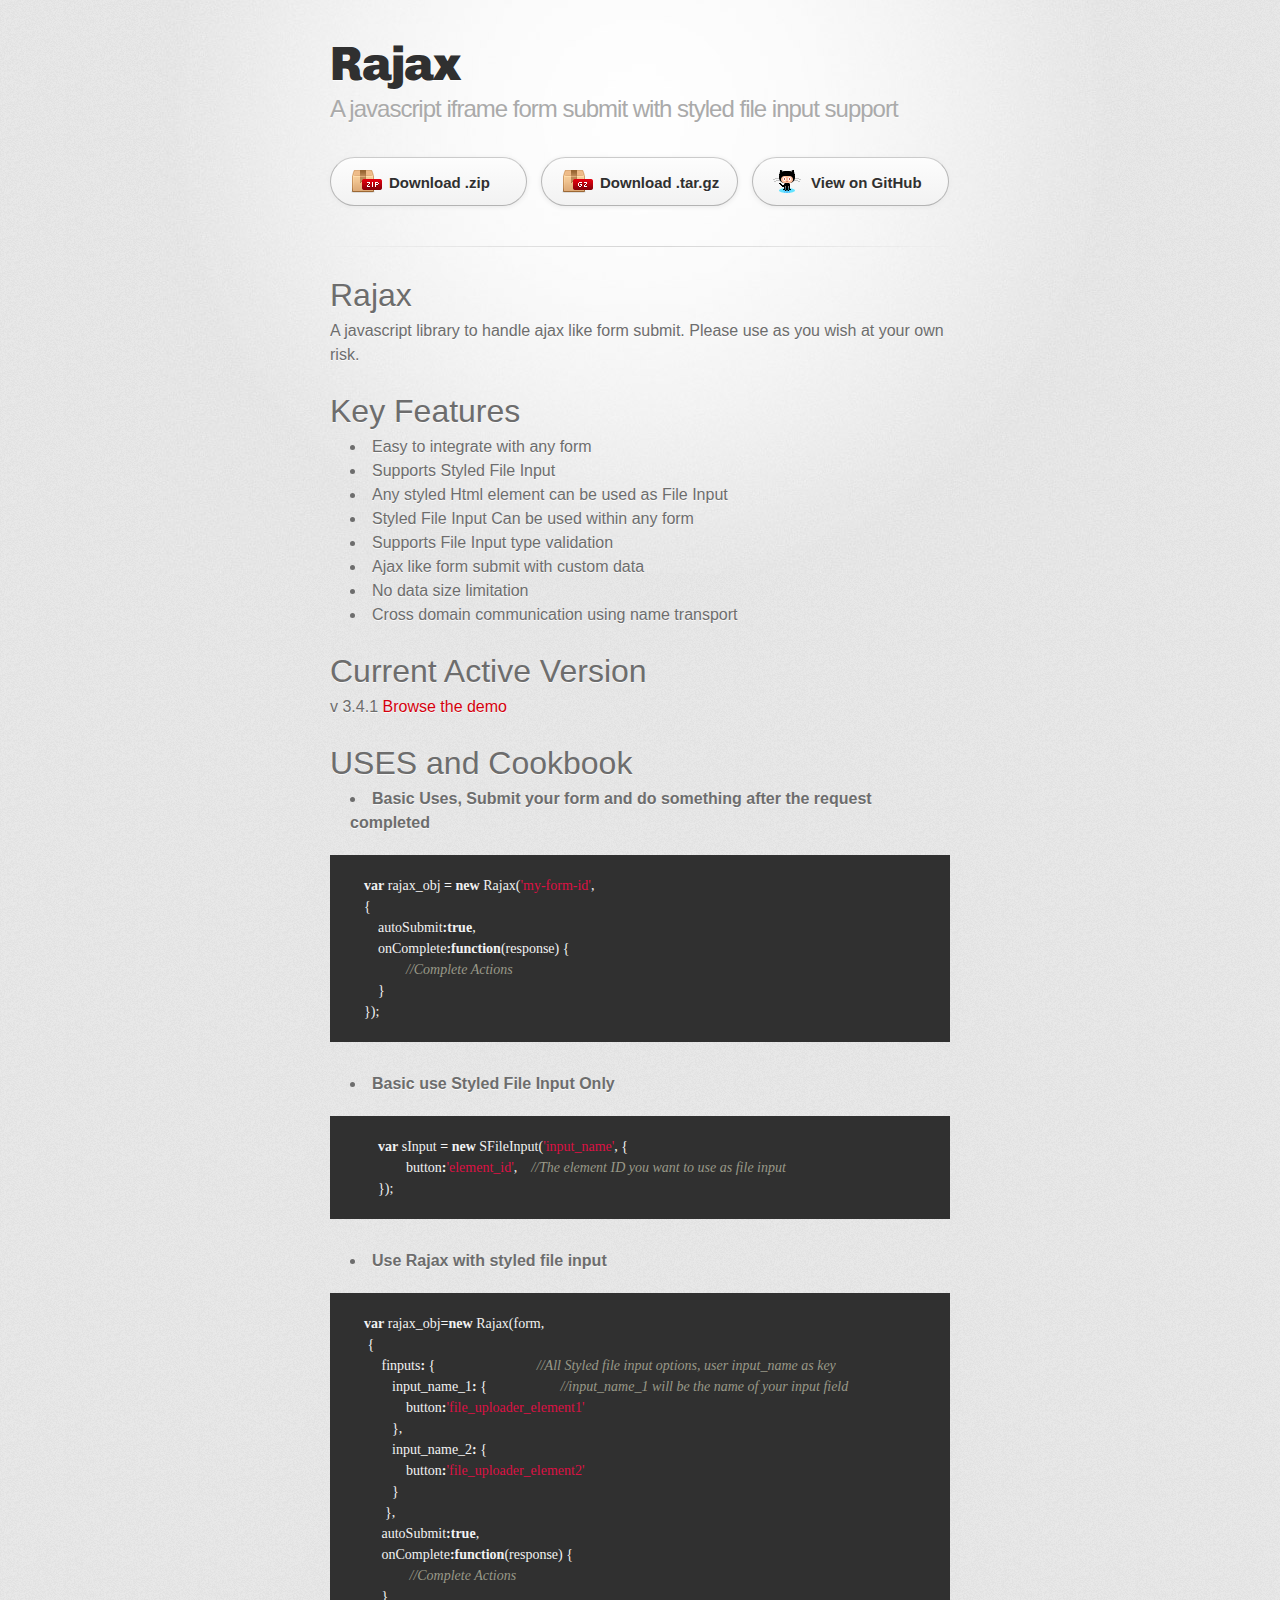
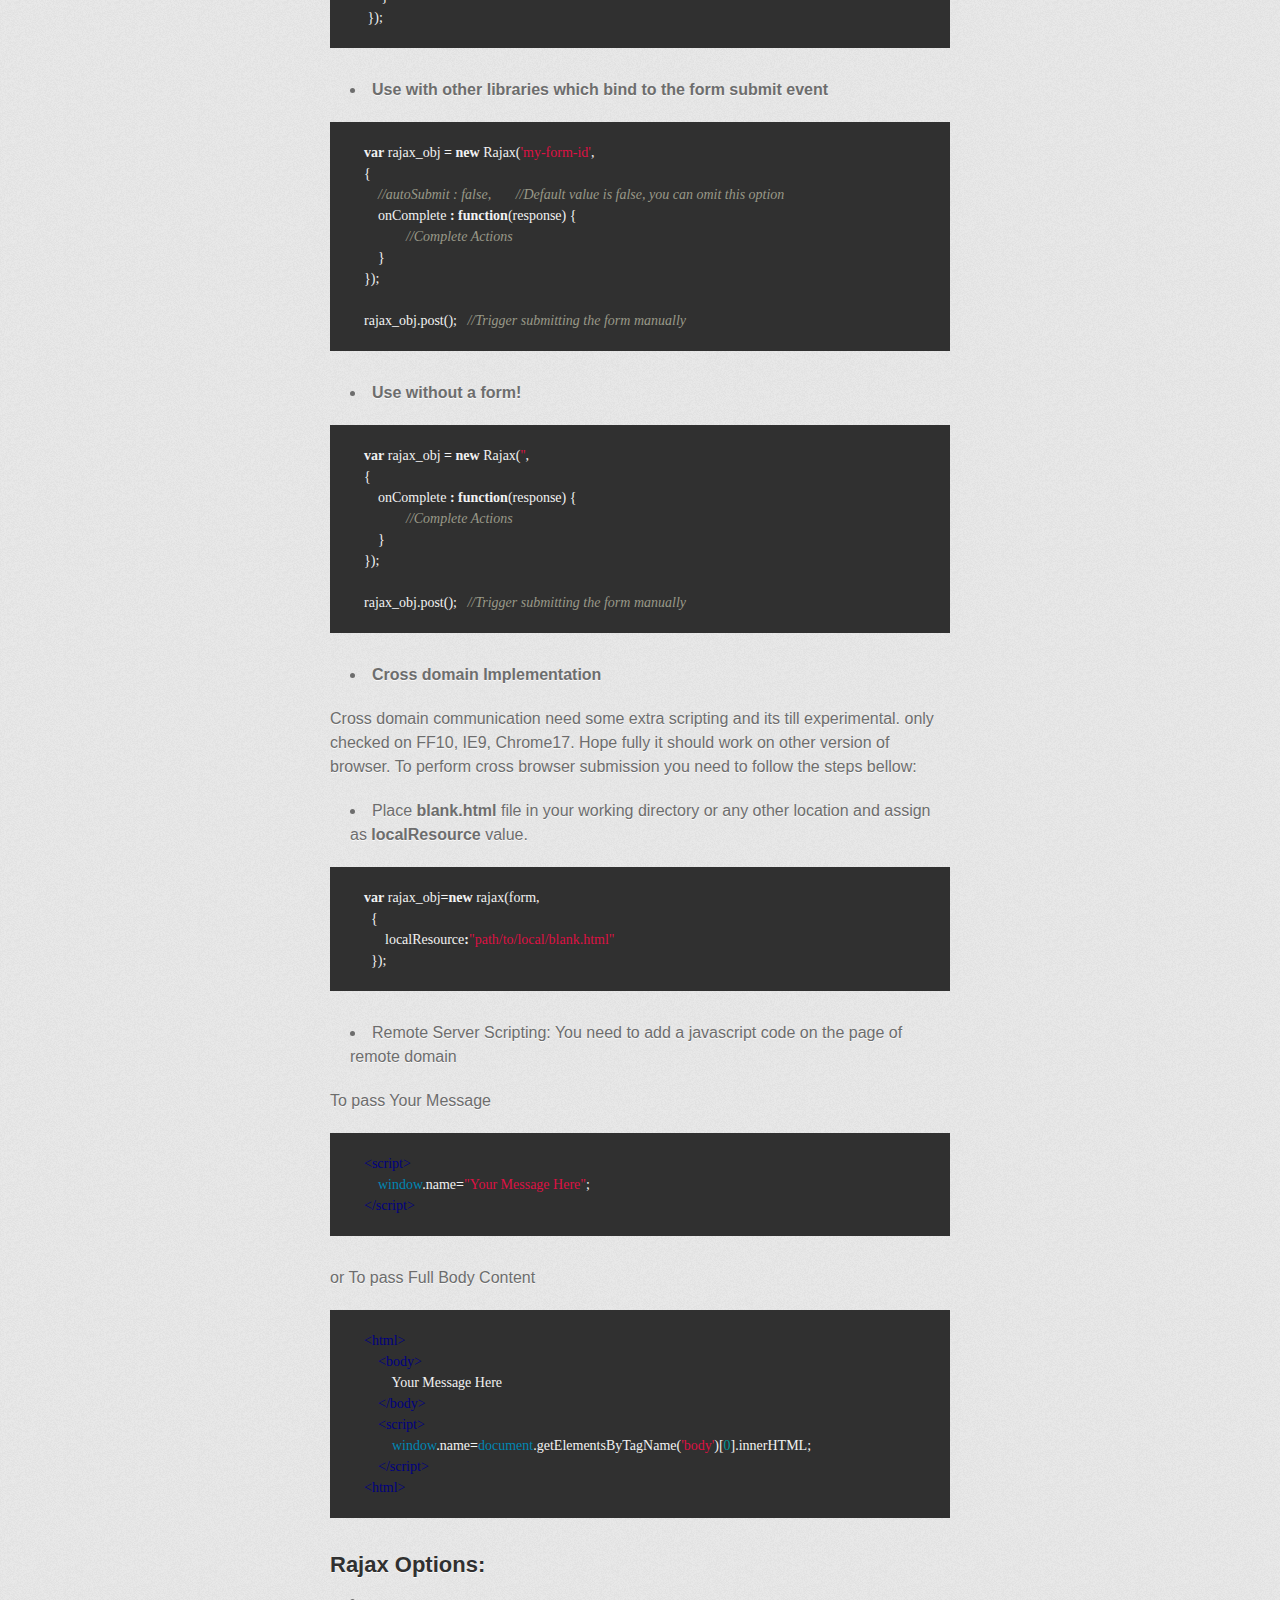
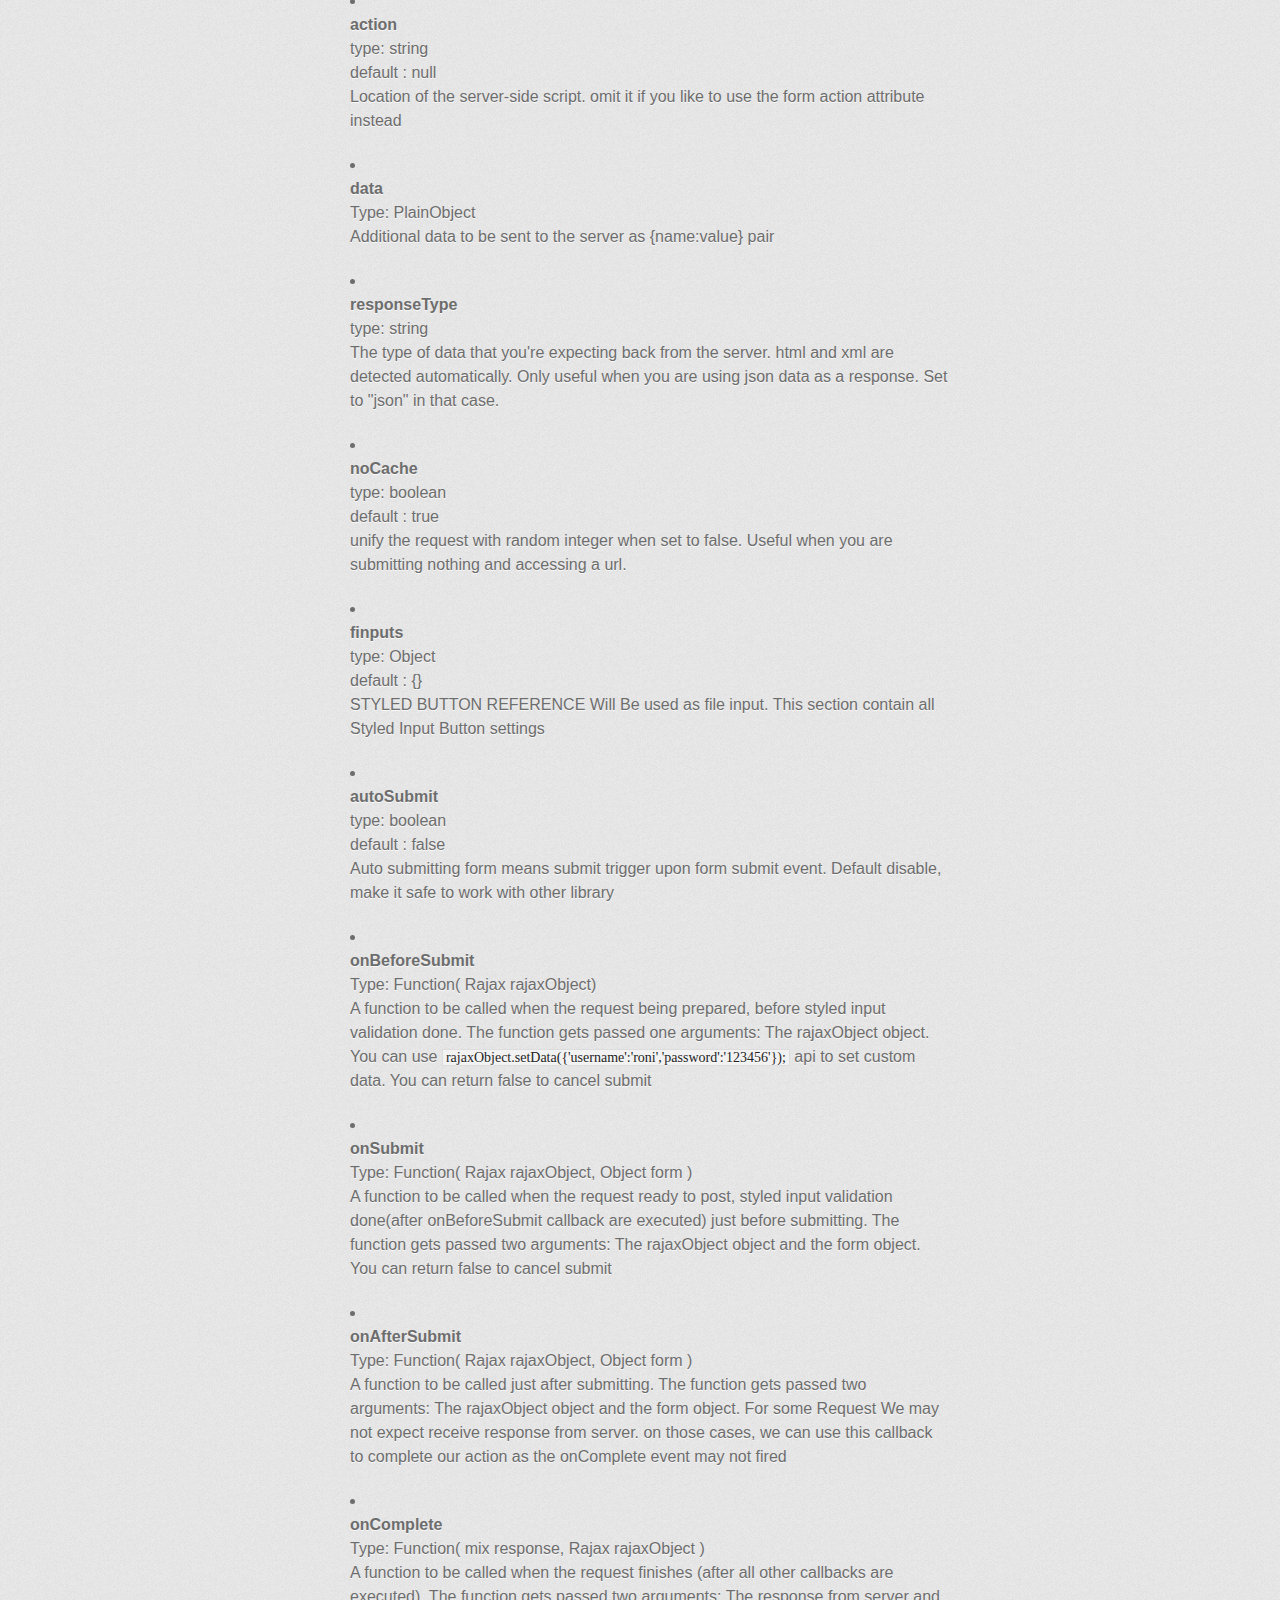
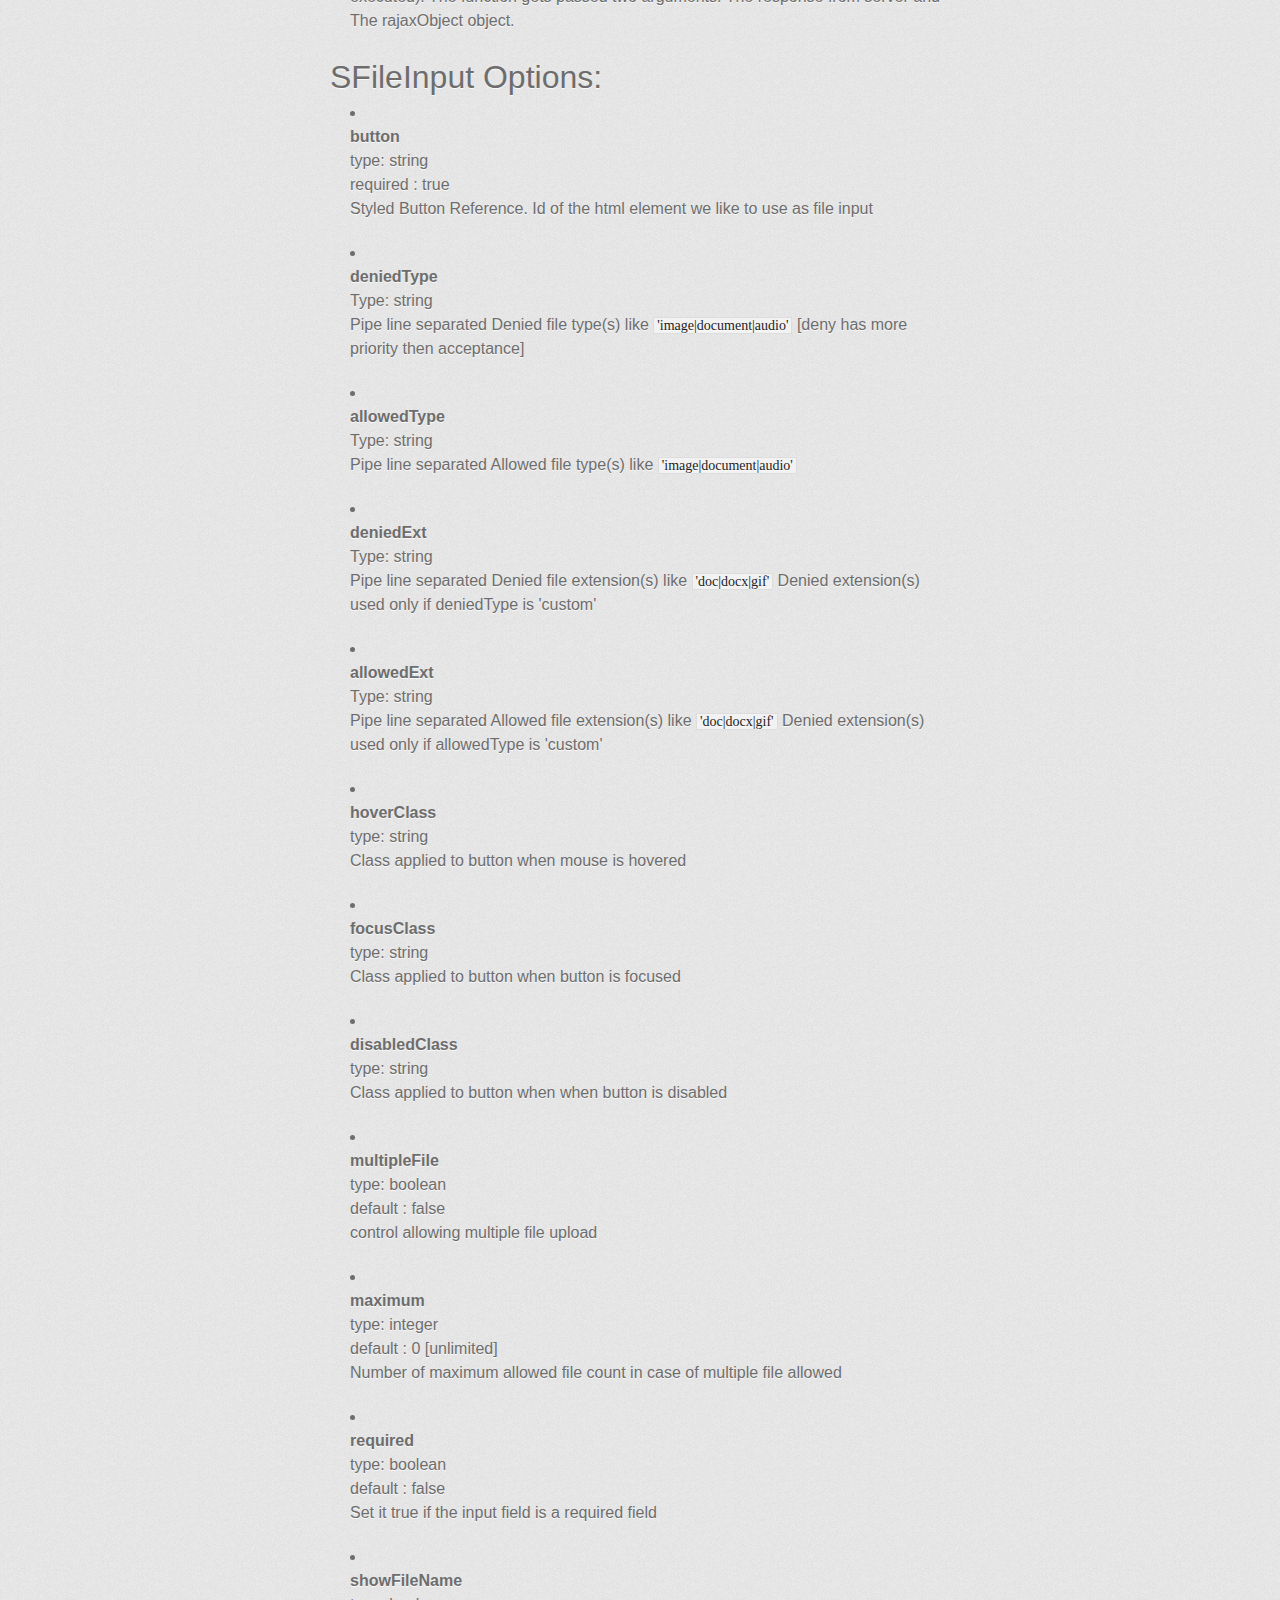
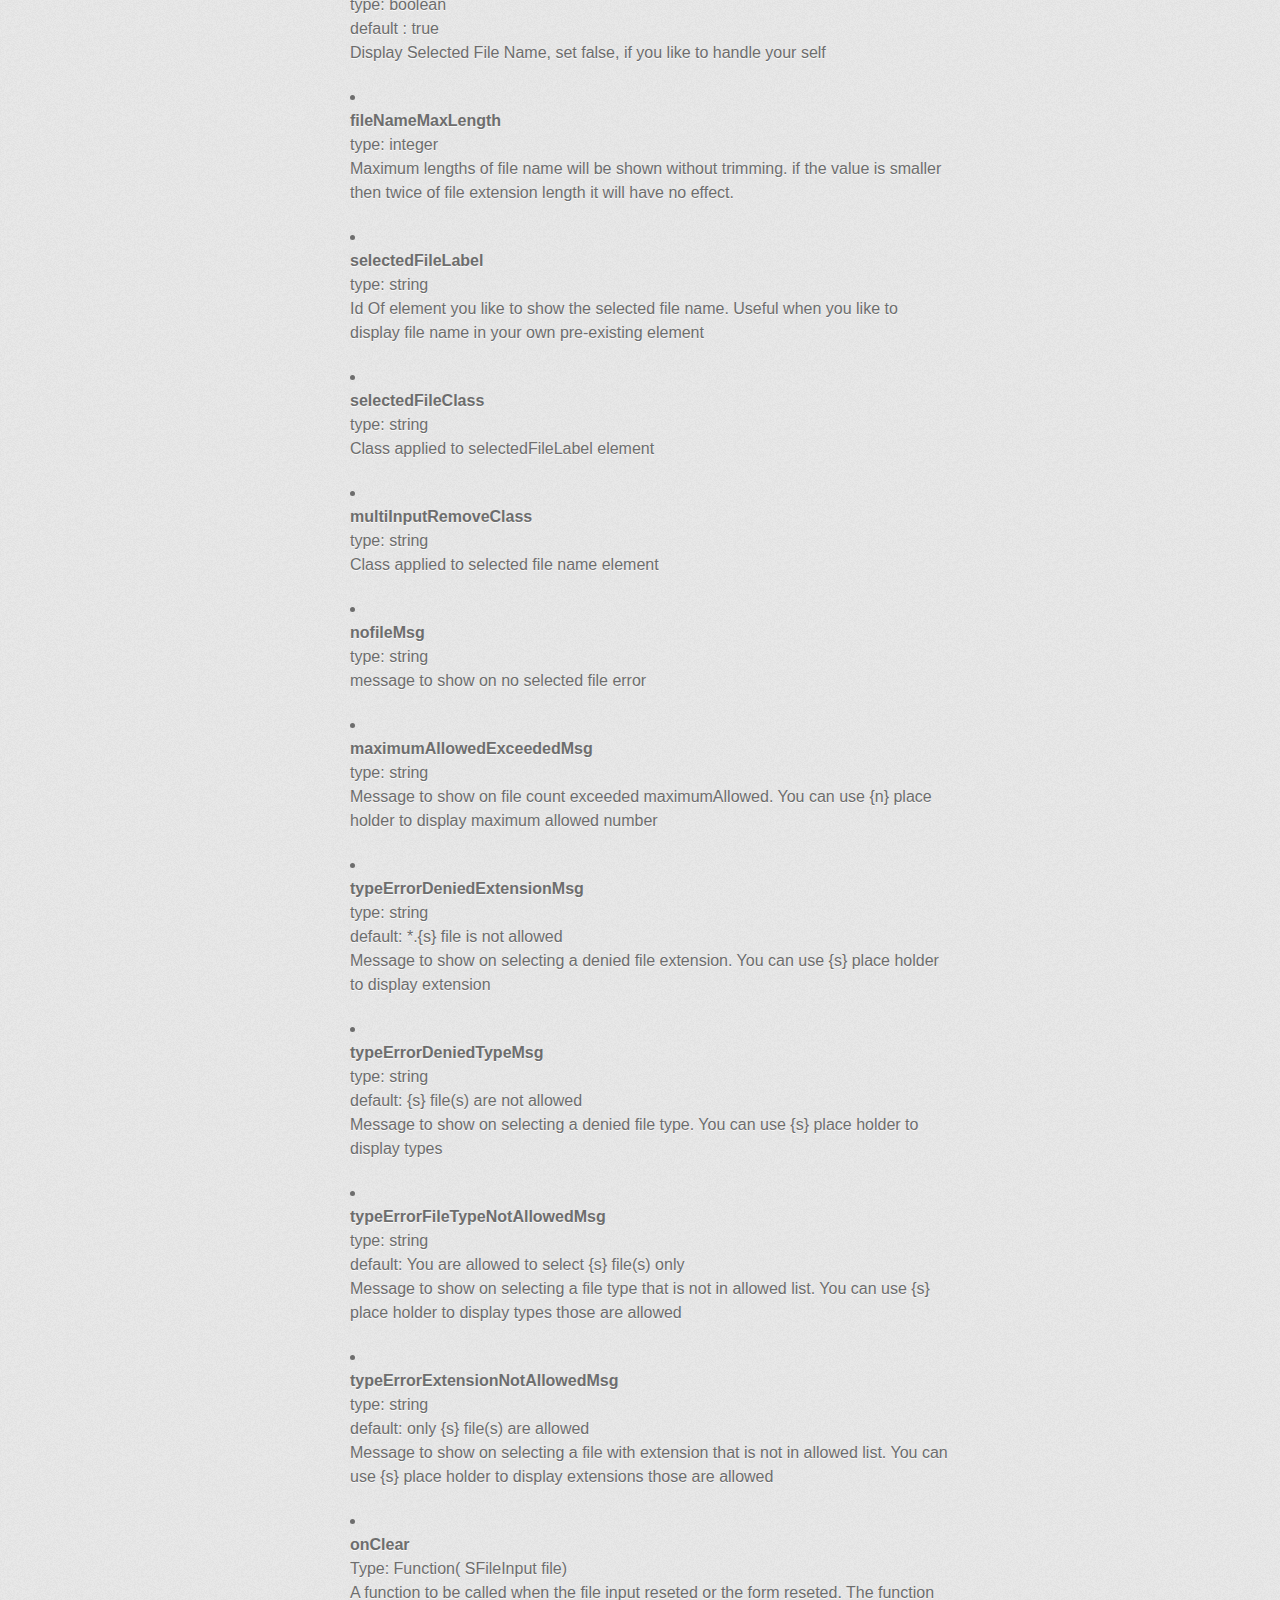
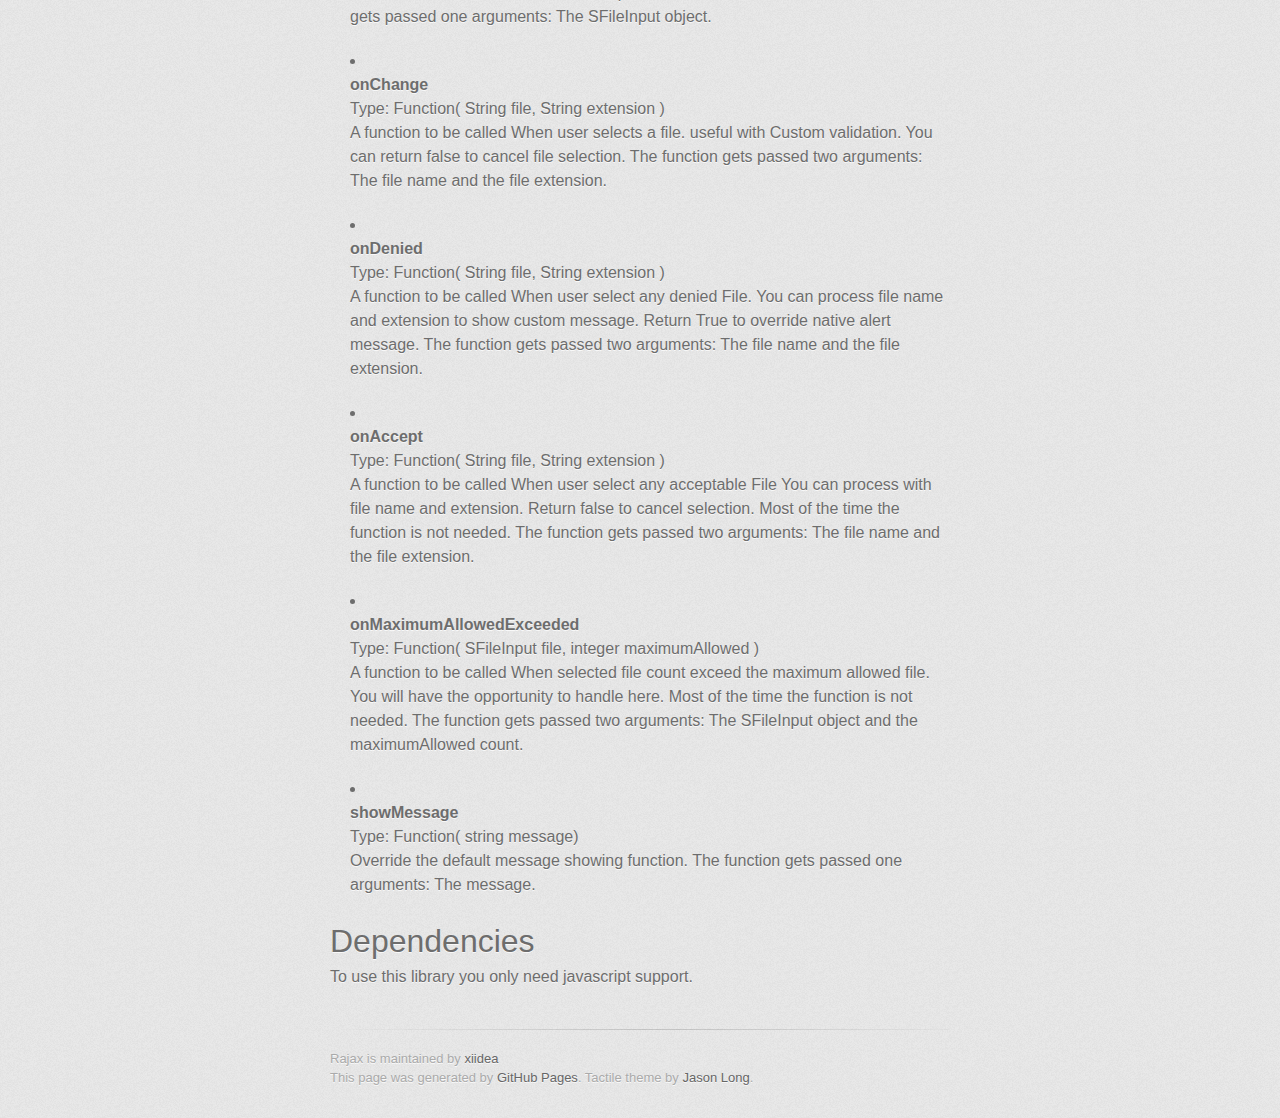
==== commit 97fd1402: "Demo link added" ====
--- a/index.html
+++ b/index.html
@@ -51,7 +51,7 @@
 </ul><h1>
 <a name="current-active-version" class="anchor" href="#current-active-version"><span class="octicon octicon-link"></span></a>Current Active Version</h1>
 
-<p>v 3.4.1</p>
+<p>v 3.4.1 <a href="./demo/">Browse the demo</a></p>
 
 <h1>
 <a name="uses-and-cookbook" class="anchor" href="#uses-and-cookbook"><span class="octicon octicon-link"></span></a>USES and Cookbook</h1>
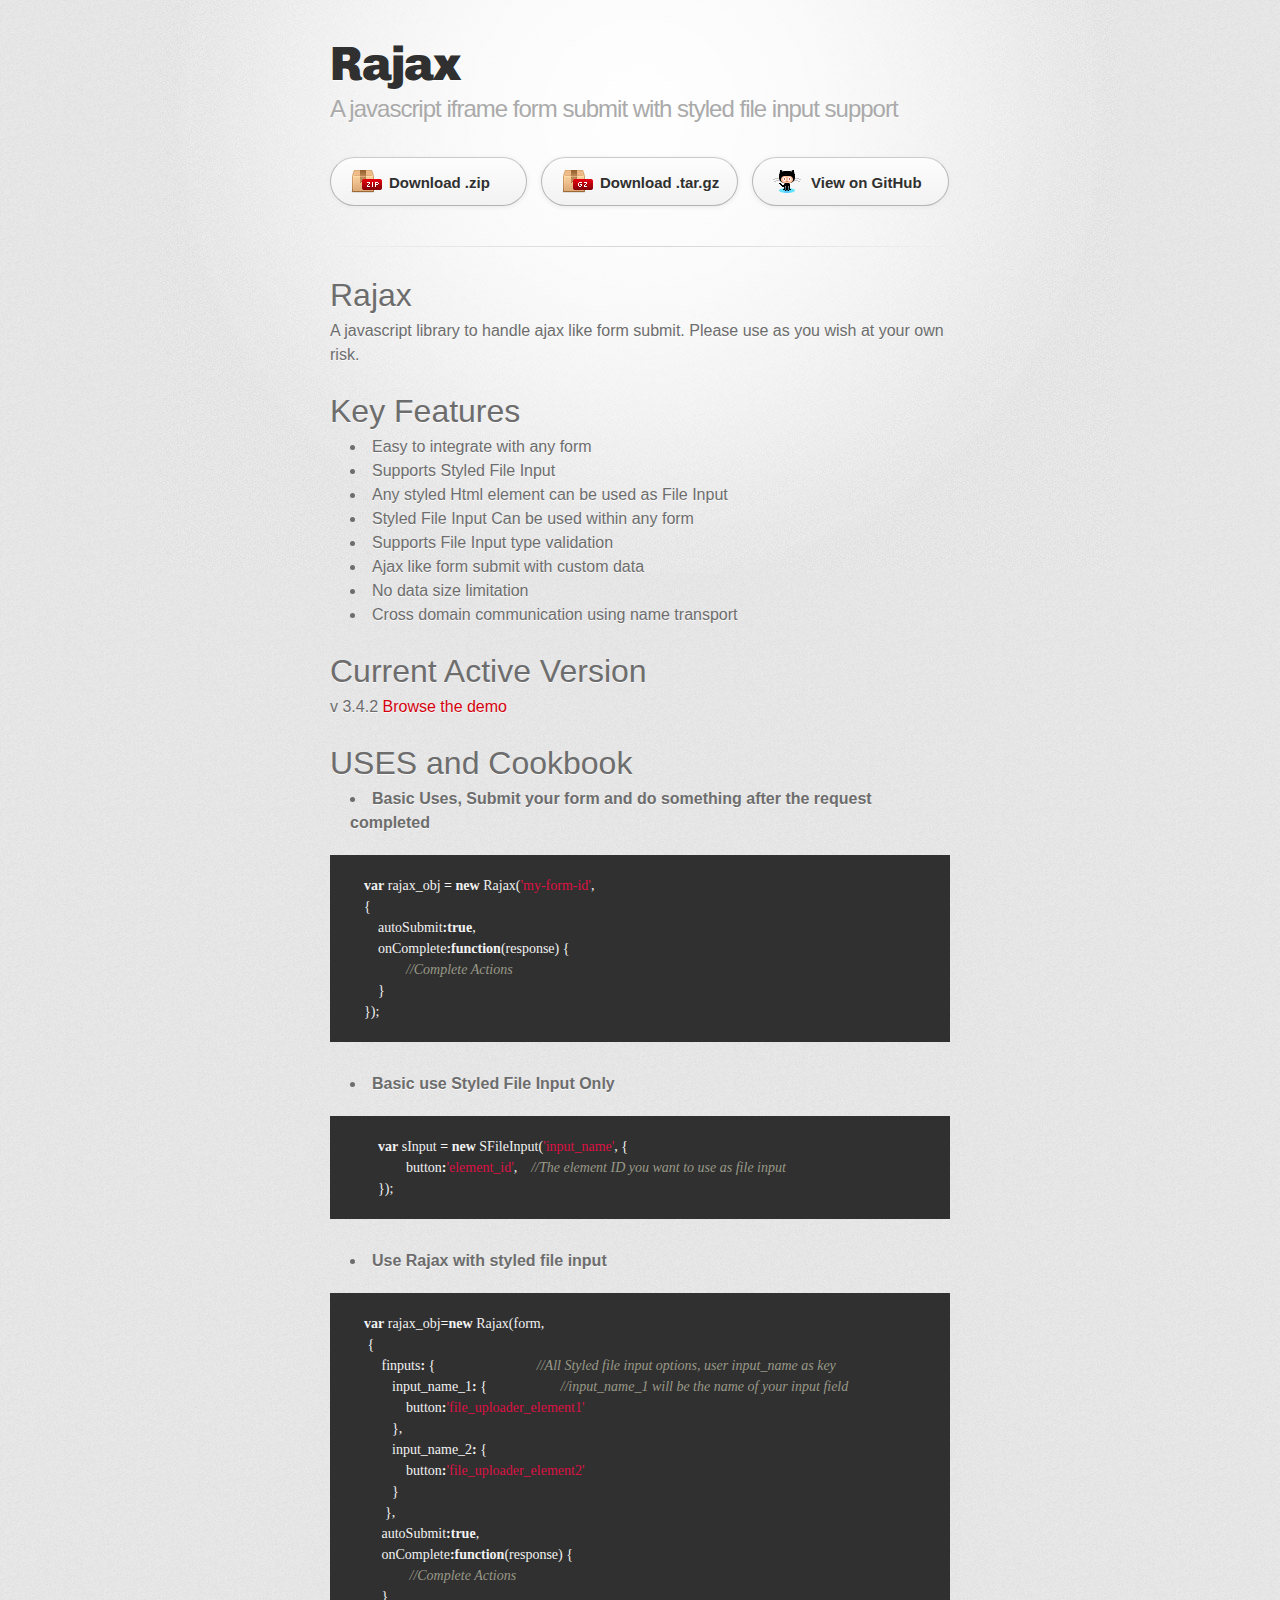
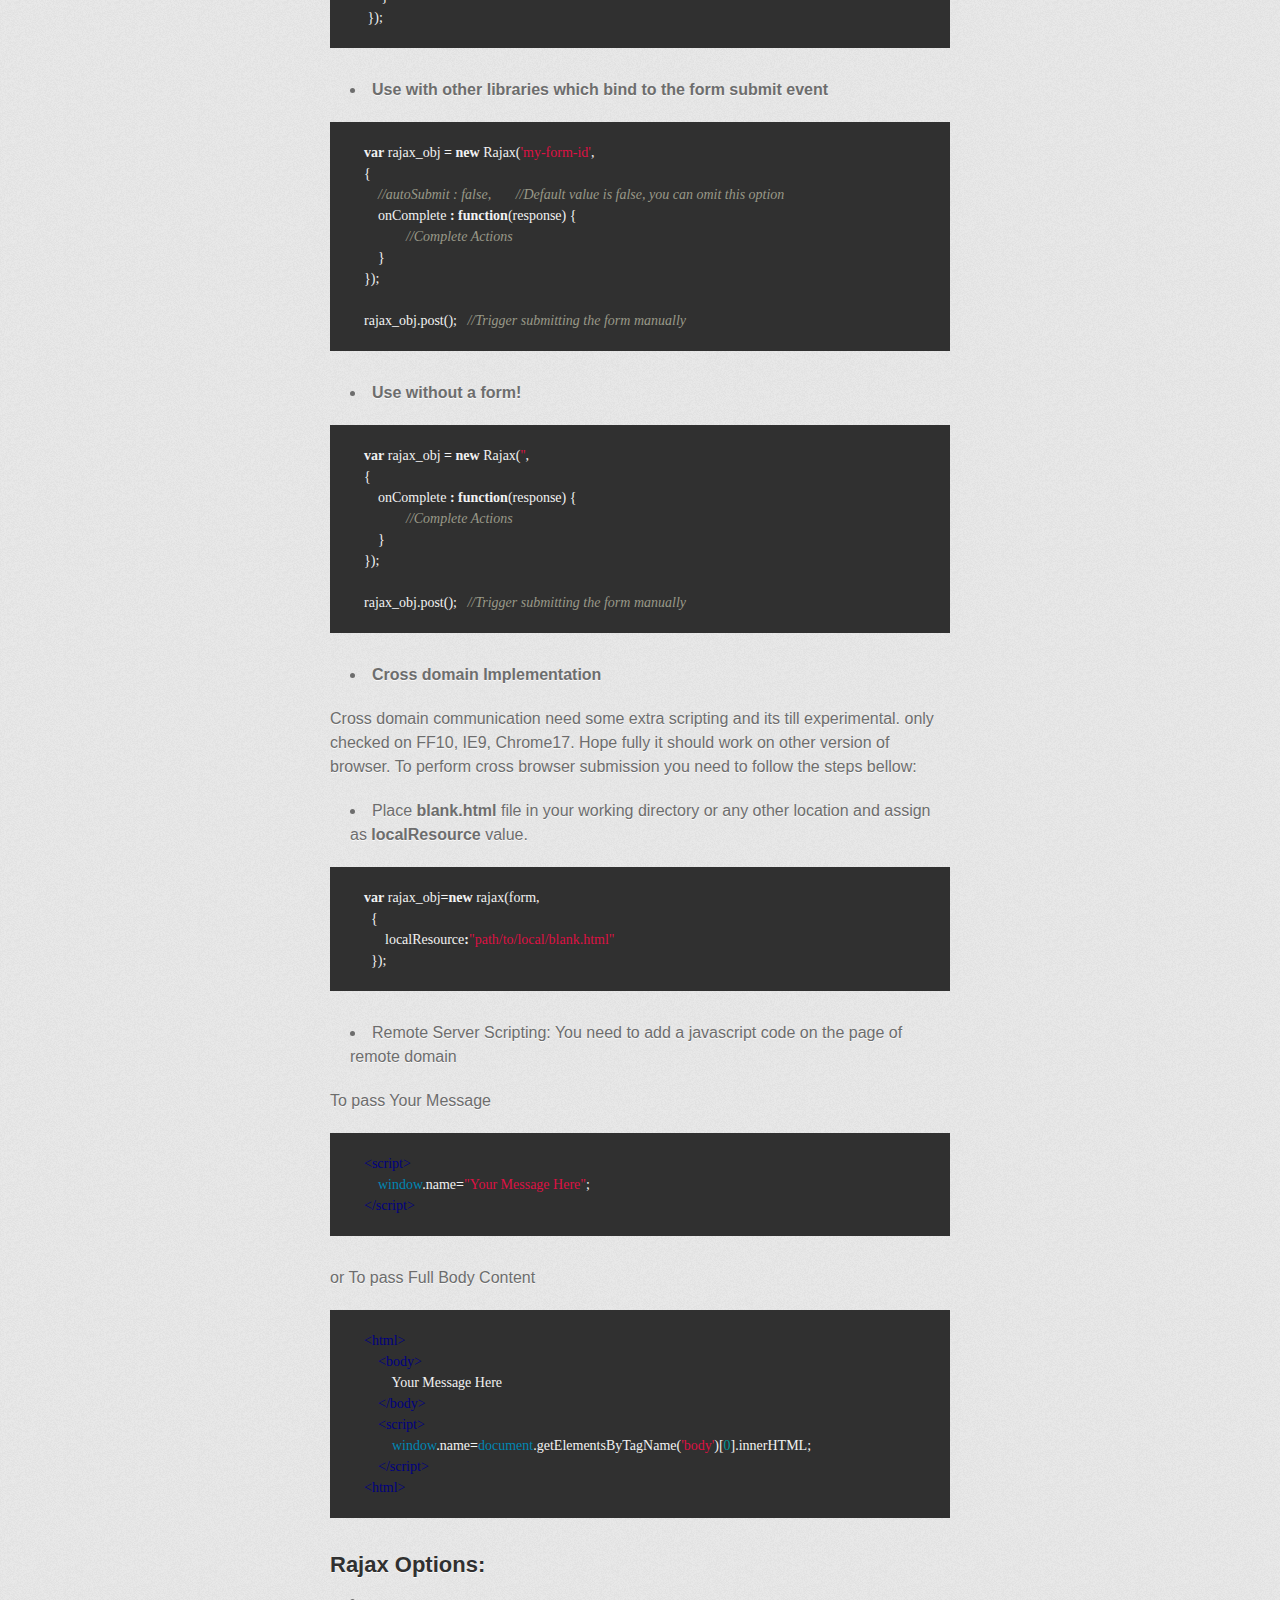
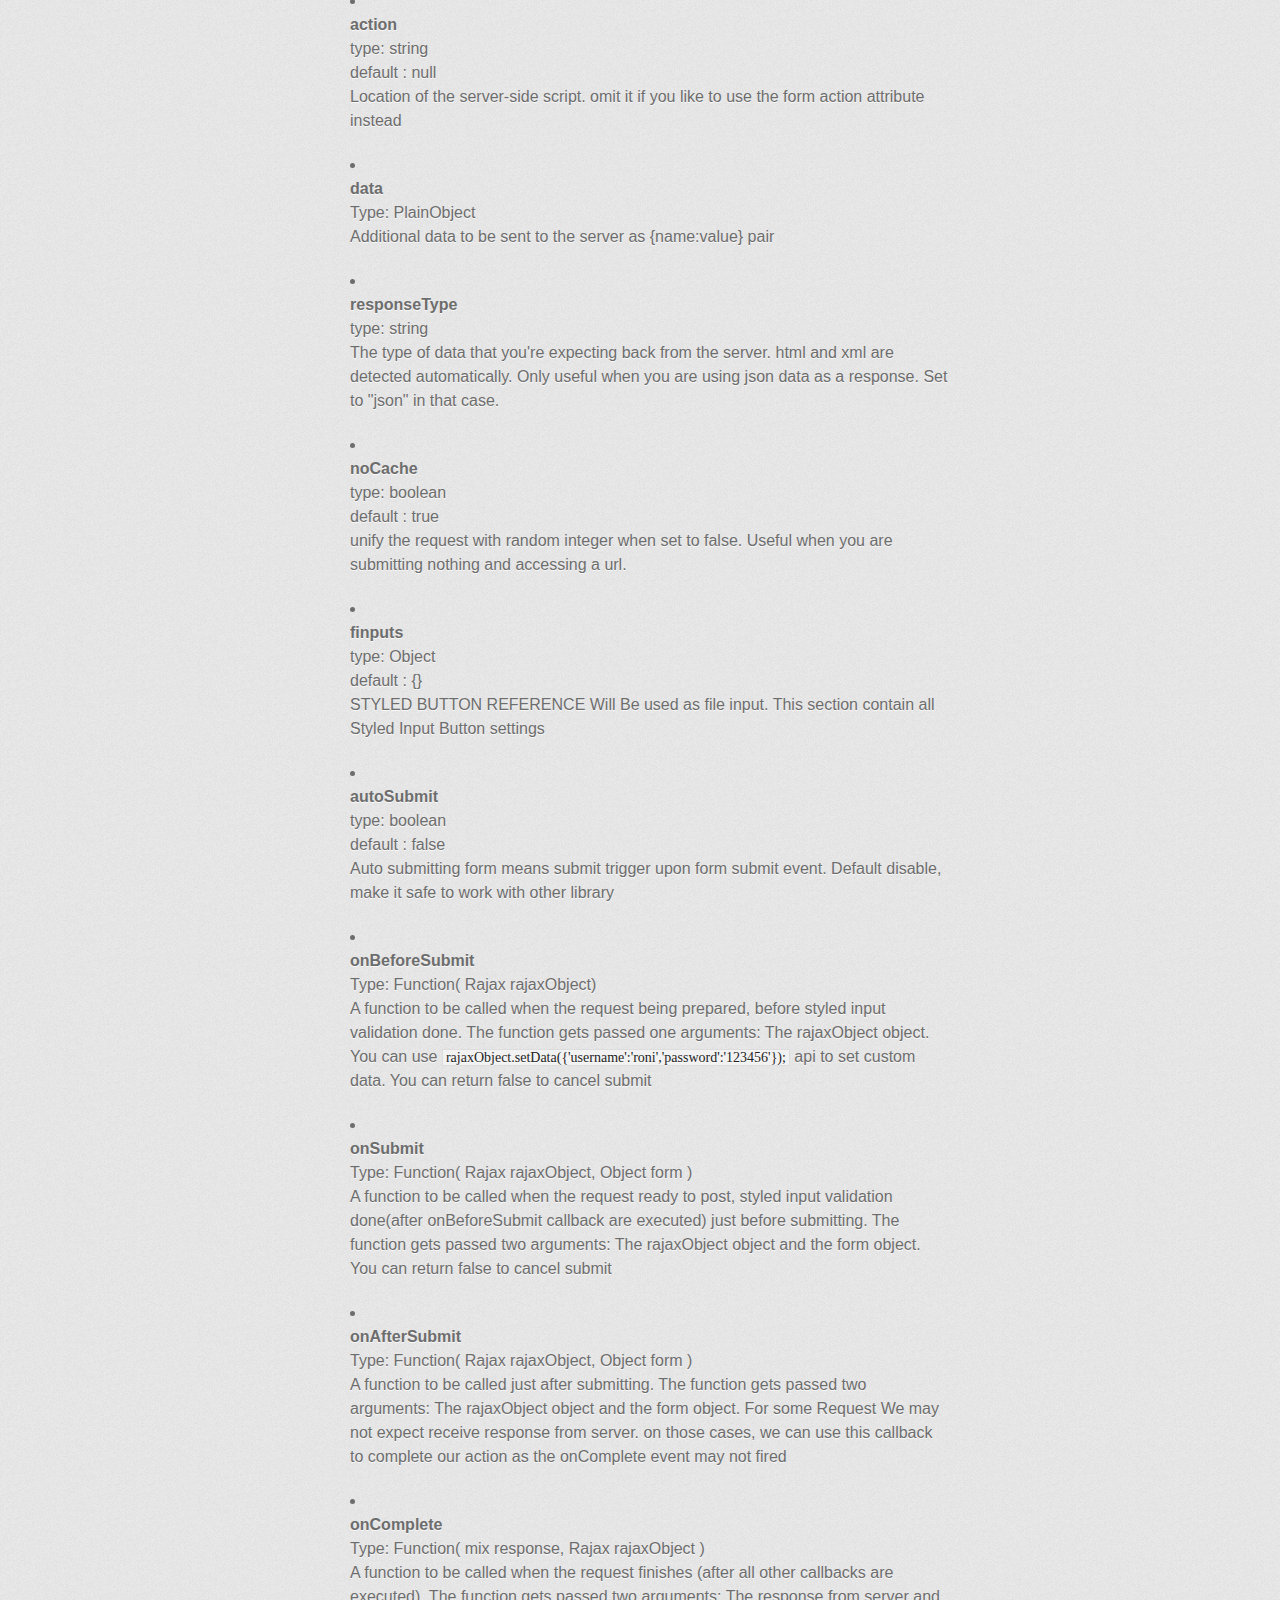
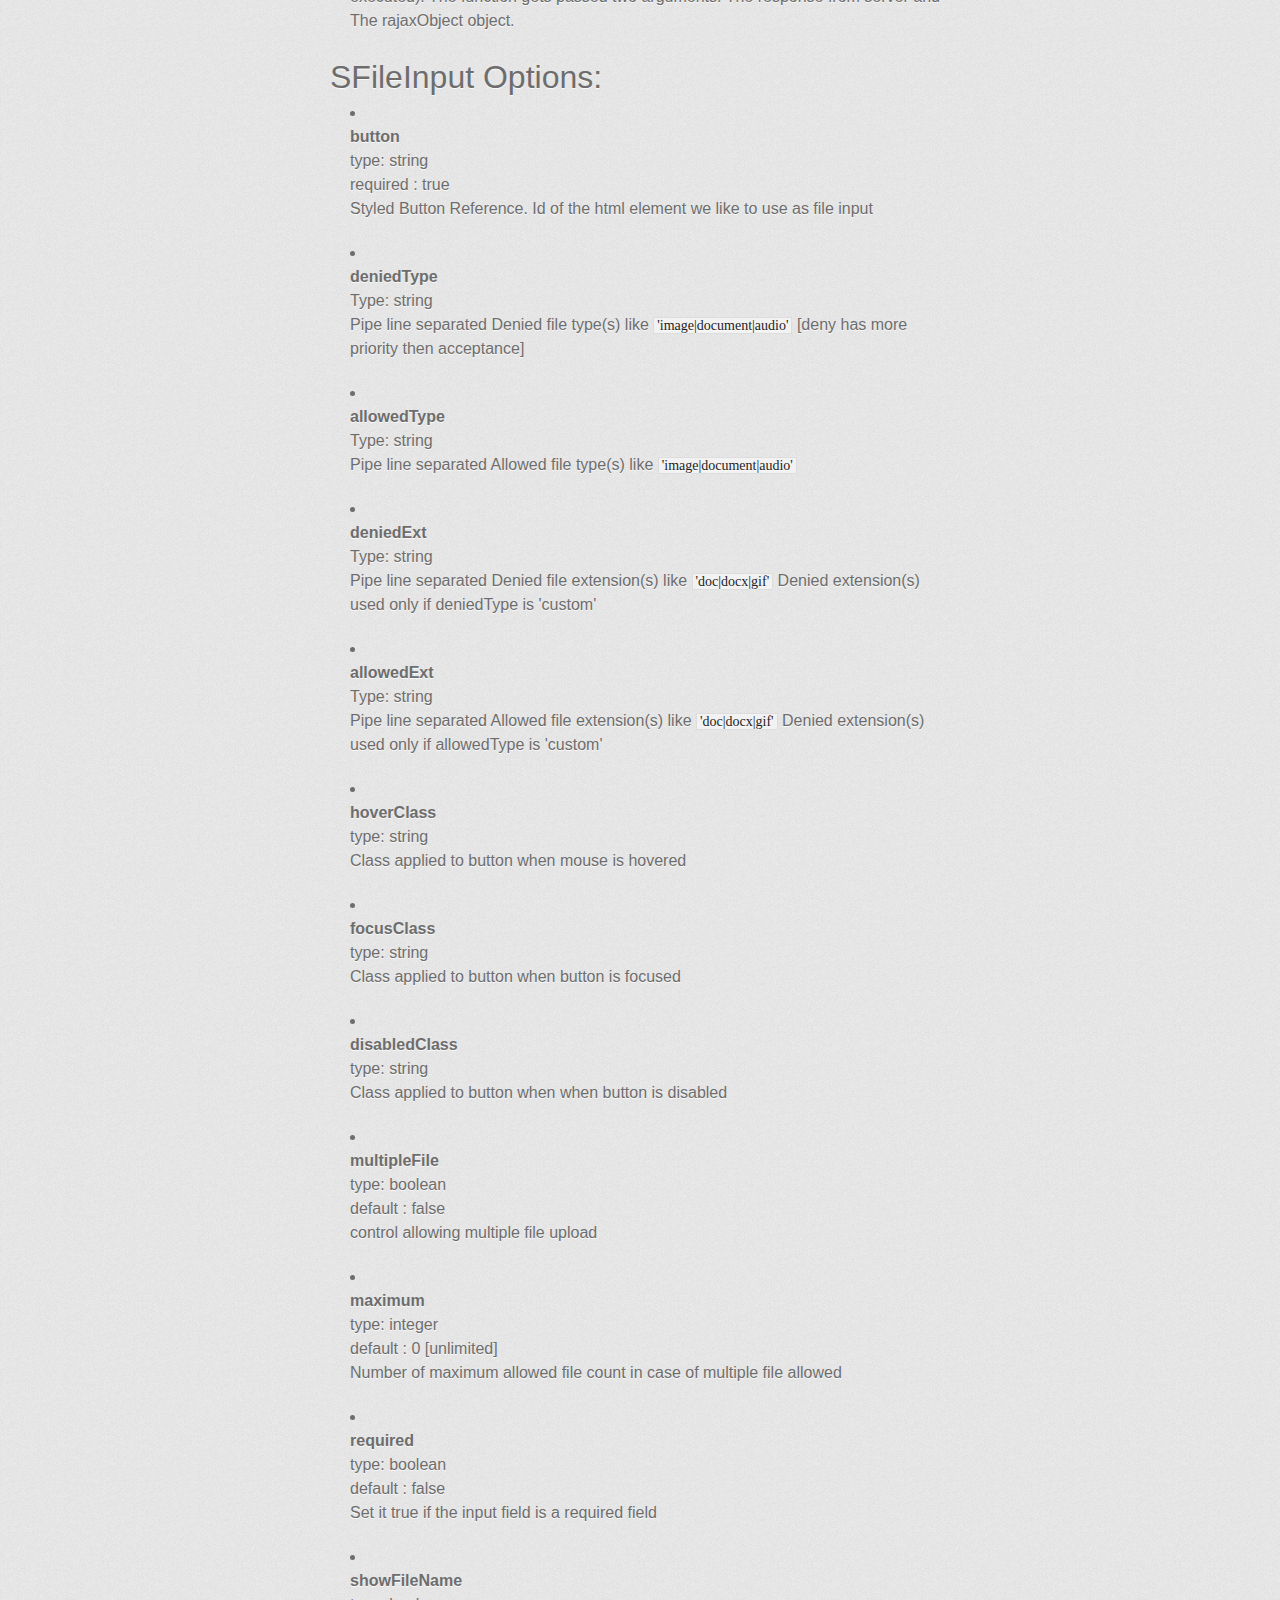
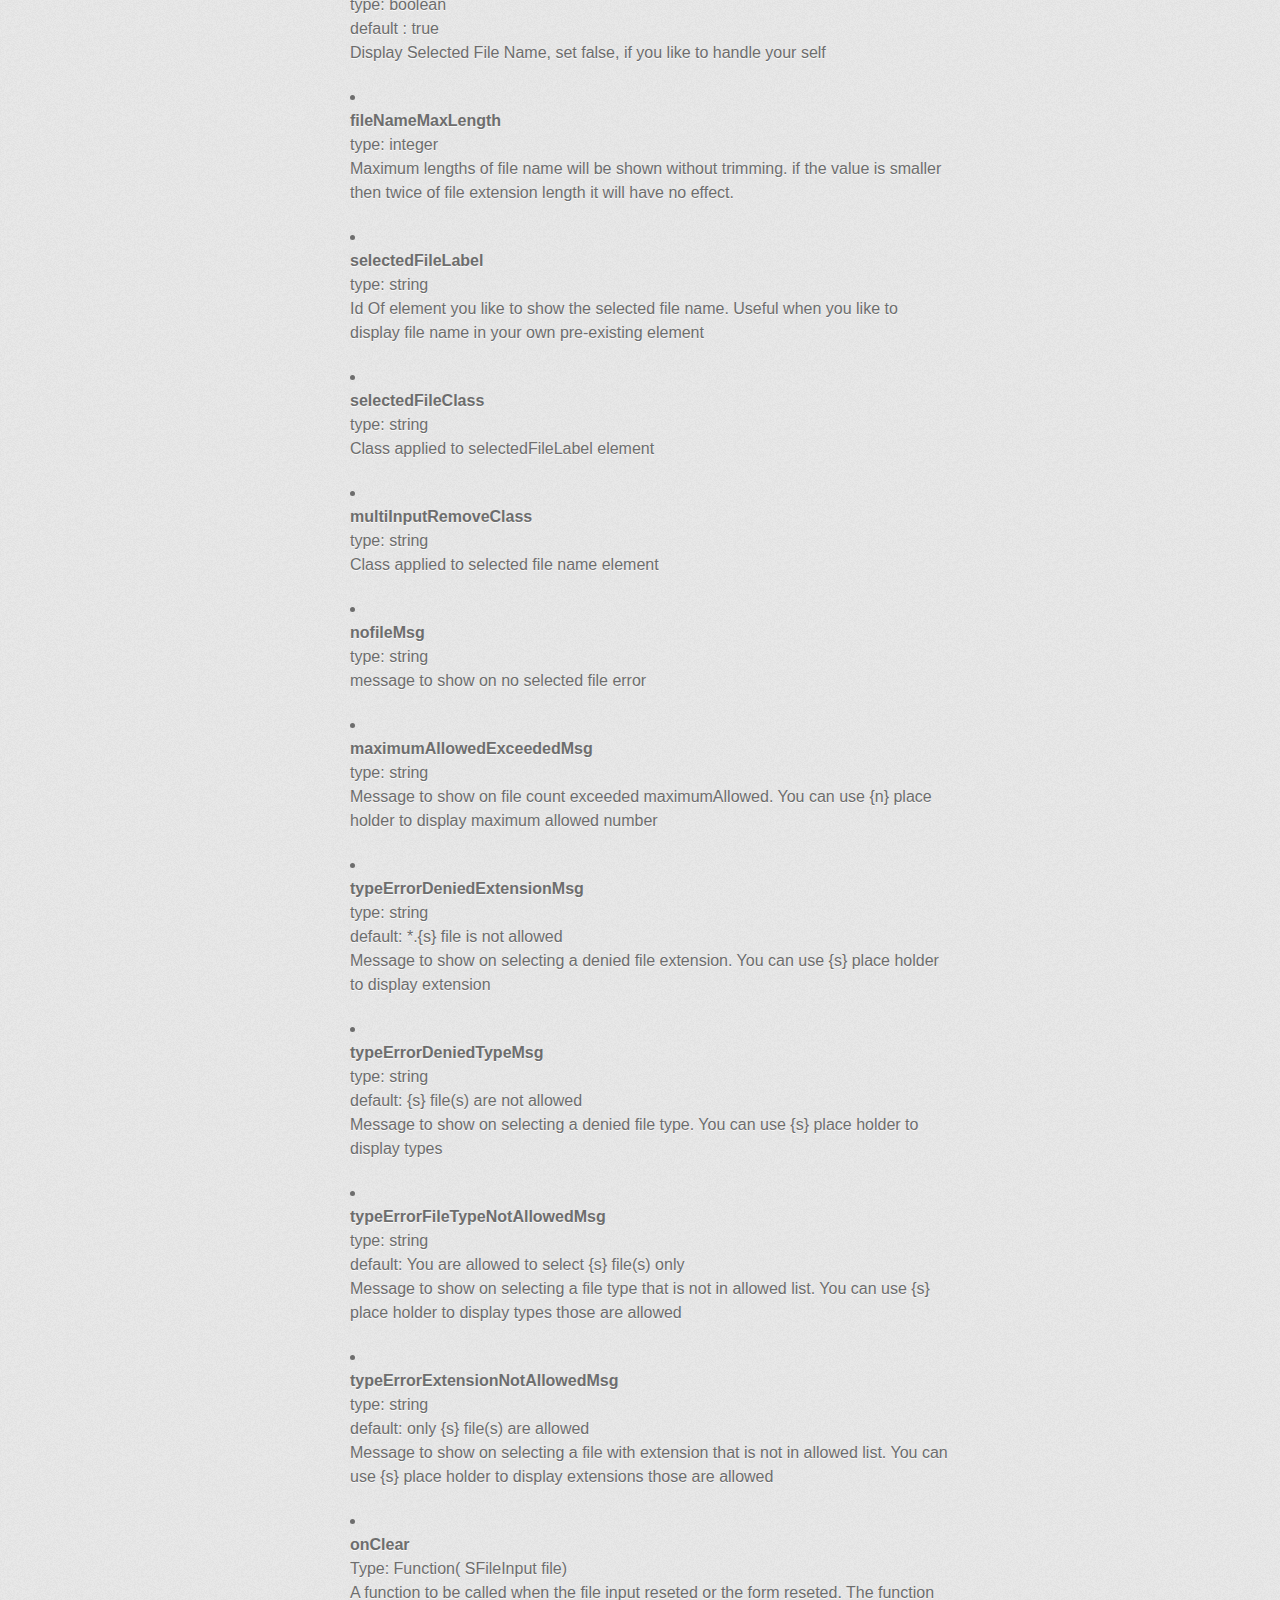
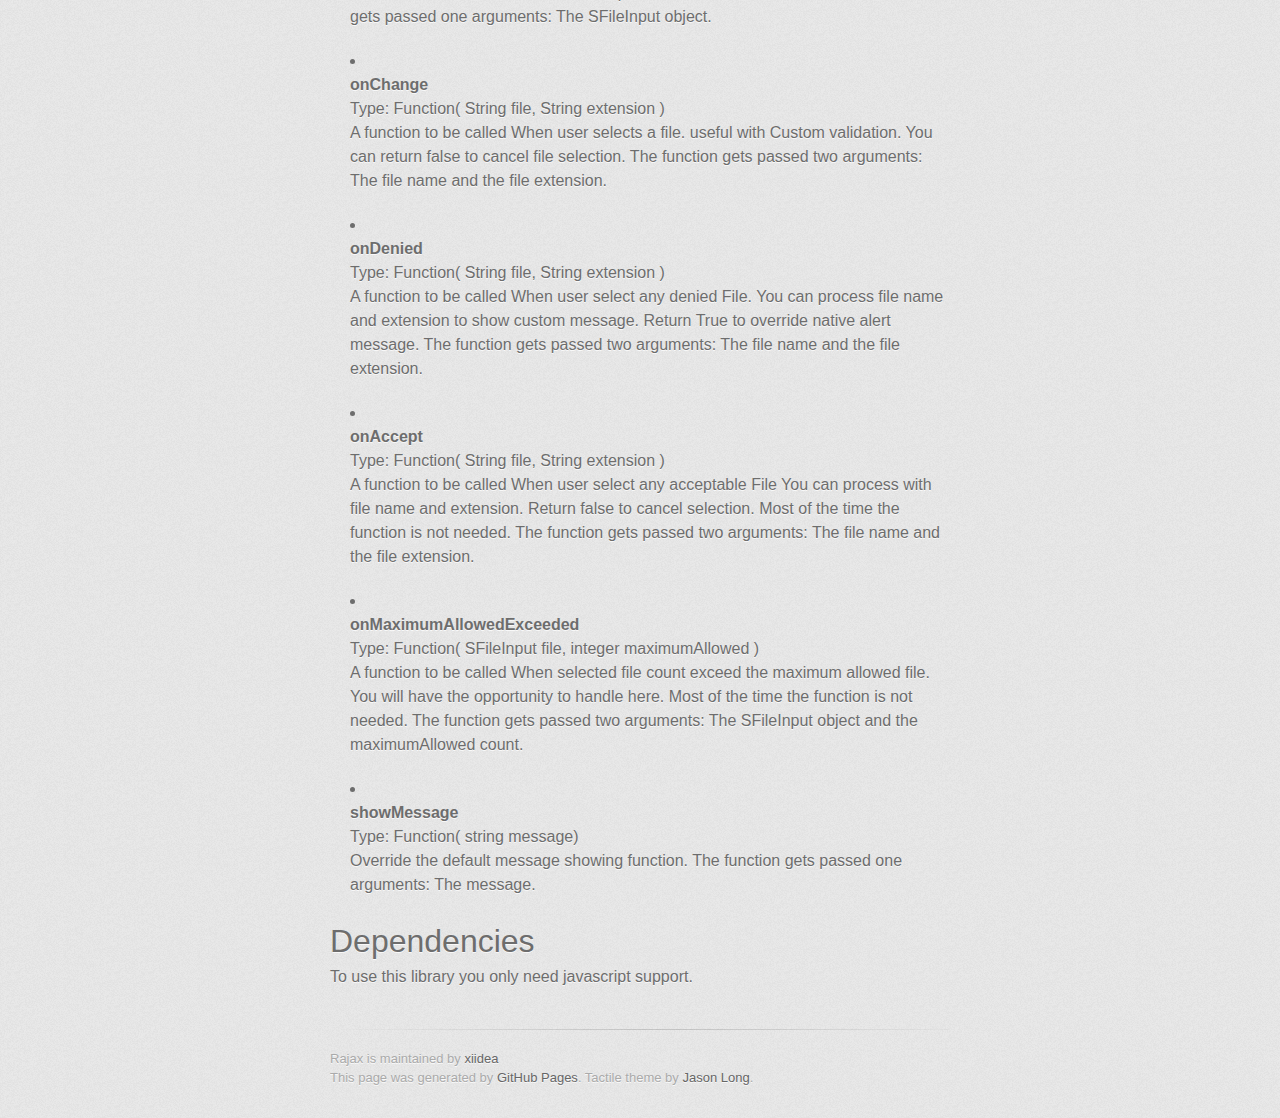
==== commit c0c24235: "version updated" ====
--- a/index.html
+++ b/index.html
@@ -51,7 +51,7 @@
 </ul><h1>
 <a name="current-active-version" class="anchor" href="#current-active-version"><span class="octicon octicon-link"></span></a>Current Active Version</h1>
 
-<p>v 3.4.1 <a href="./demo/">Browse the demo</a></p>
+<p>v 3.4.2 <a href="./demo/">Browse the demo</a></p>
 
 <h1>
 <a name="uses-and-cookbook" class="anchor" href="#uses-and-cookbook"><span class="octicon octicon-link"></span></a>USES and Cookbook</h1>
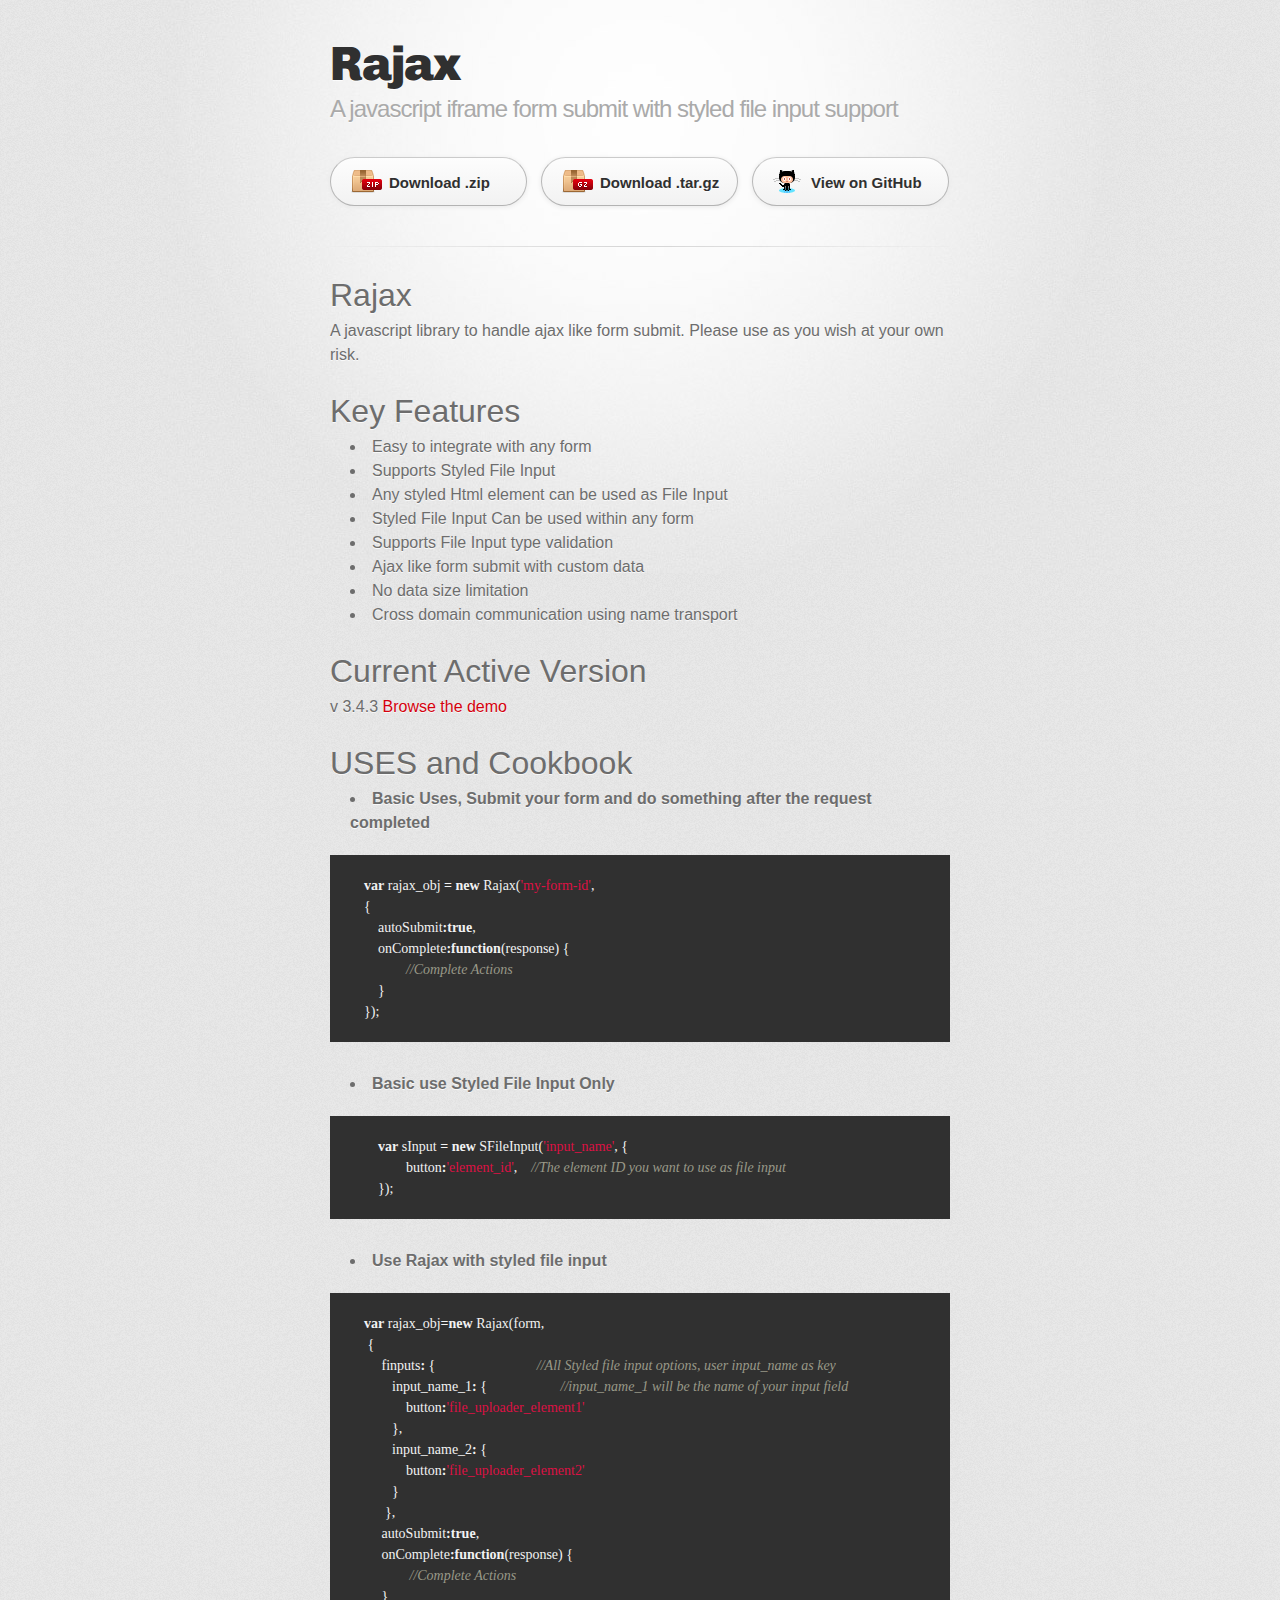
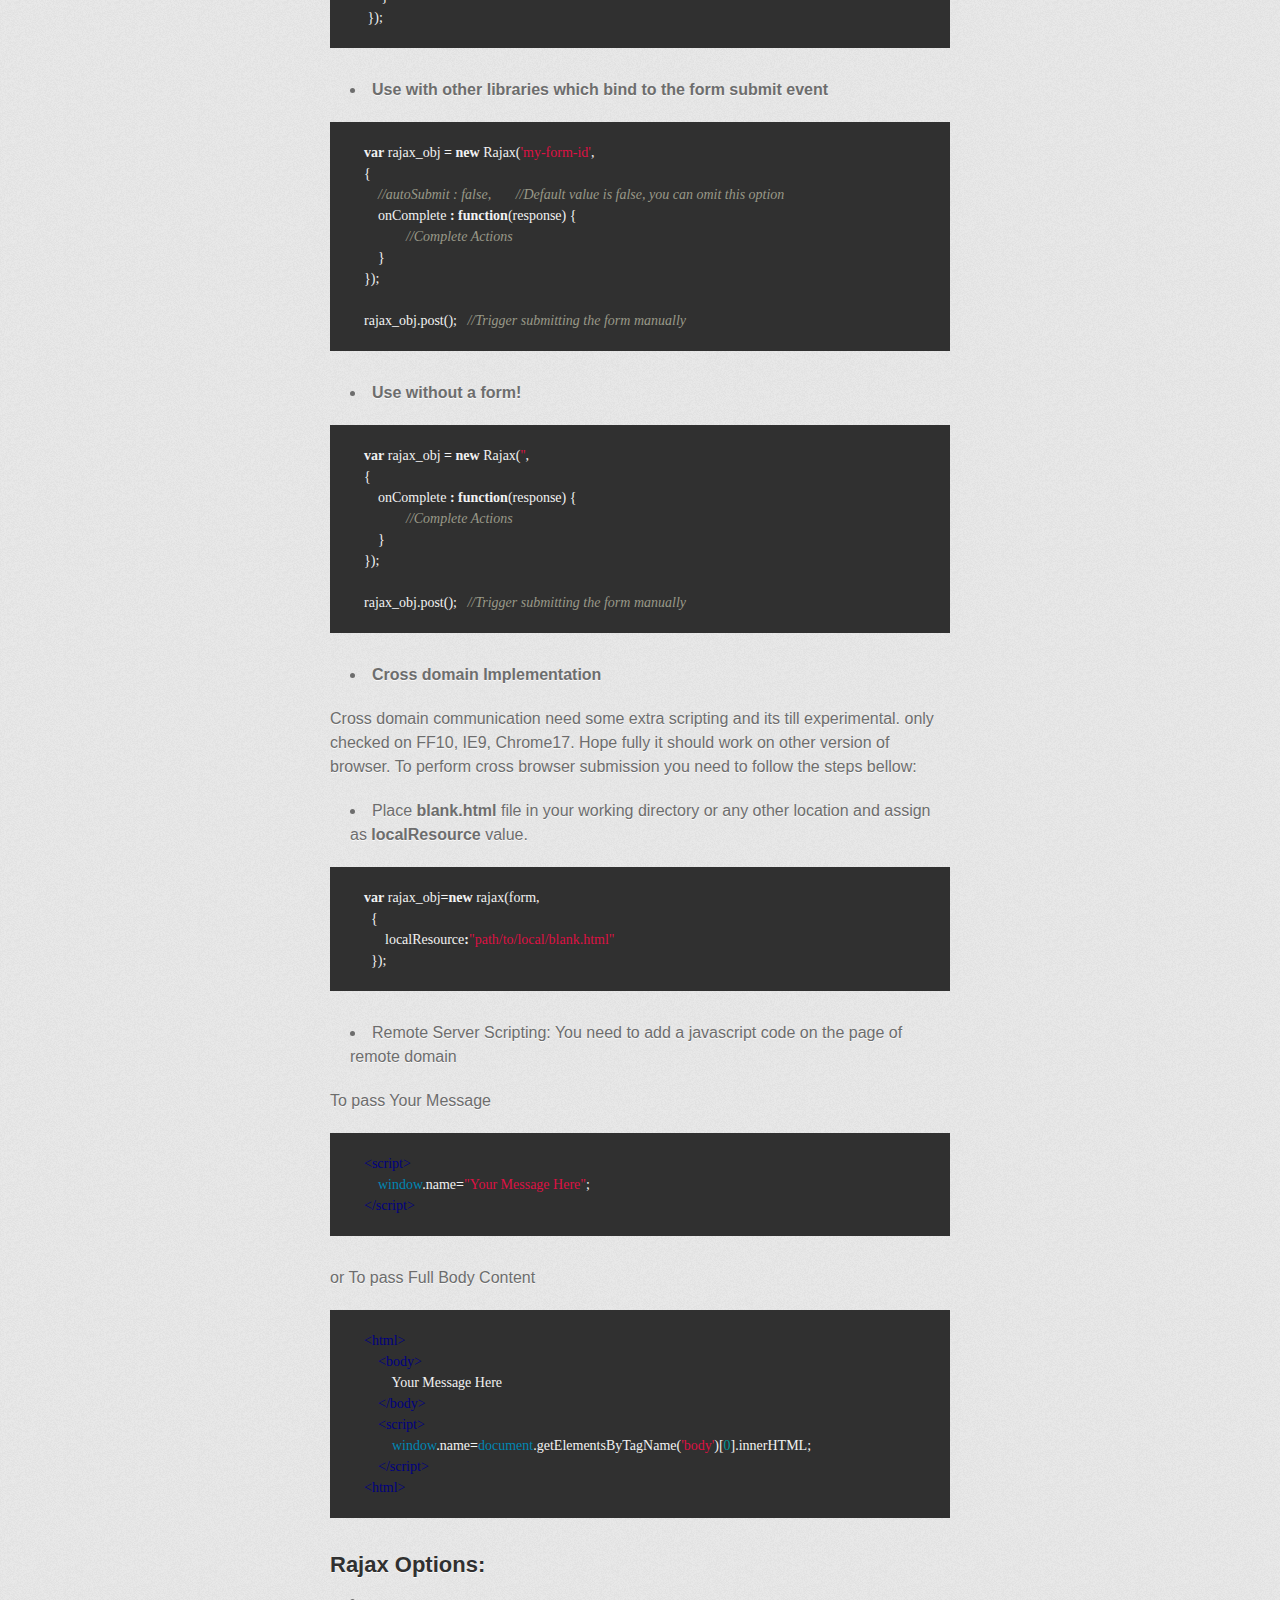
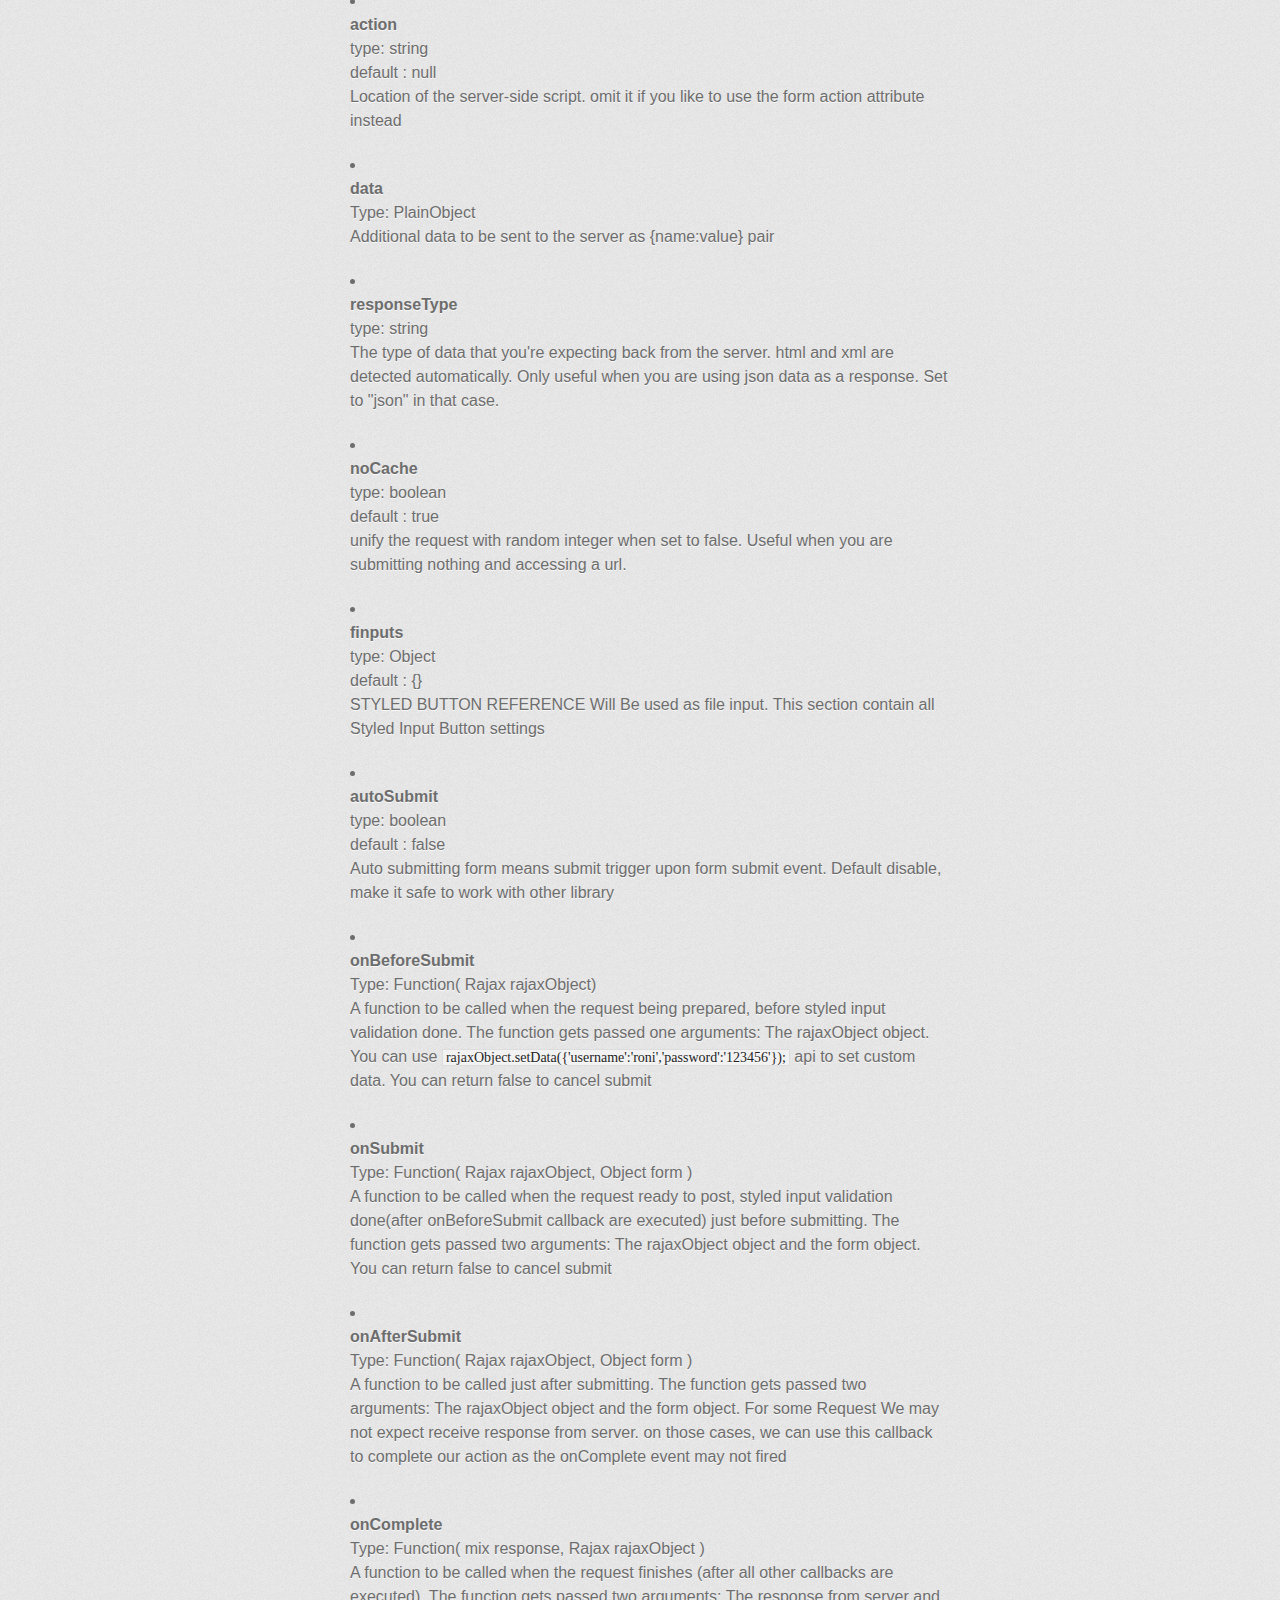
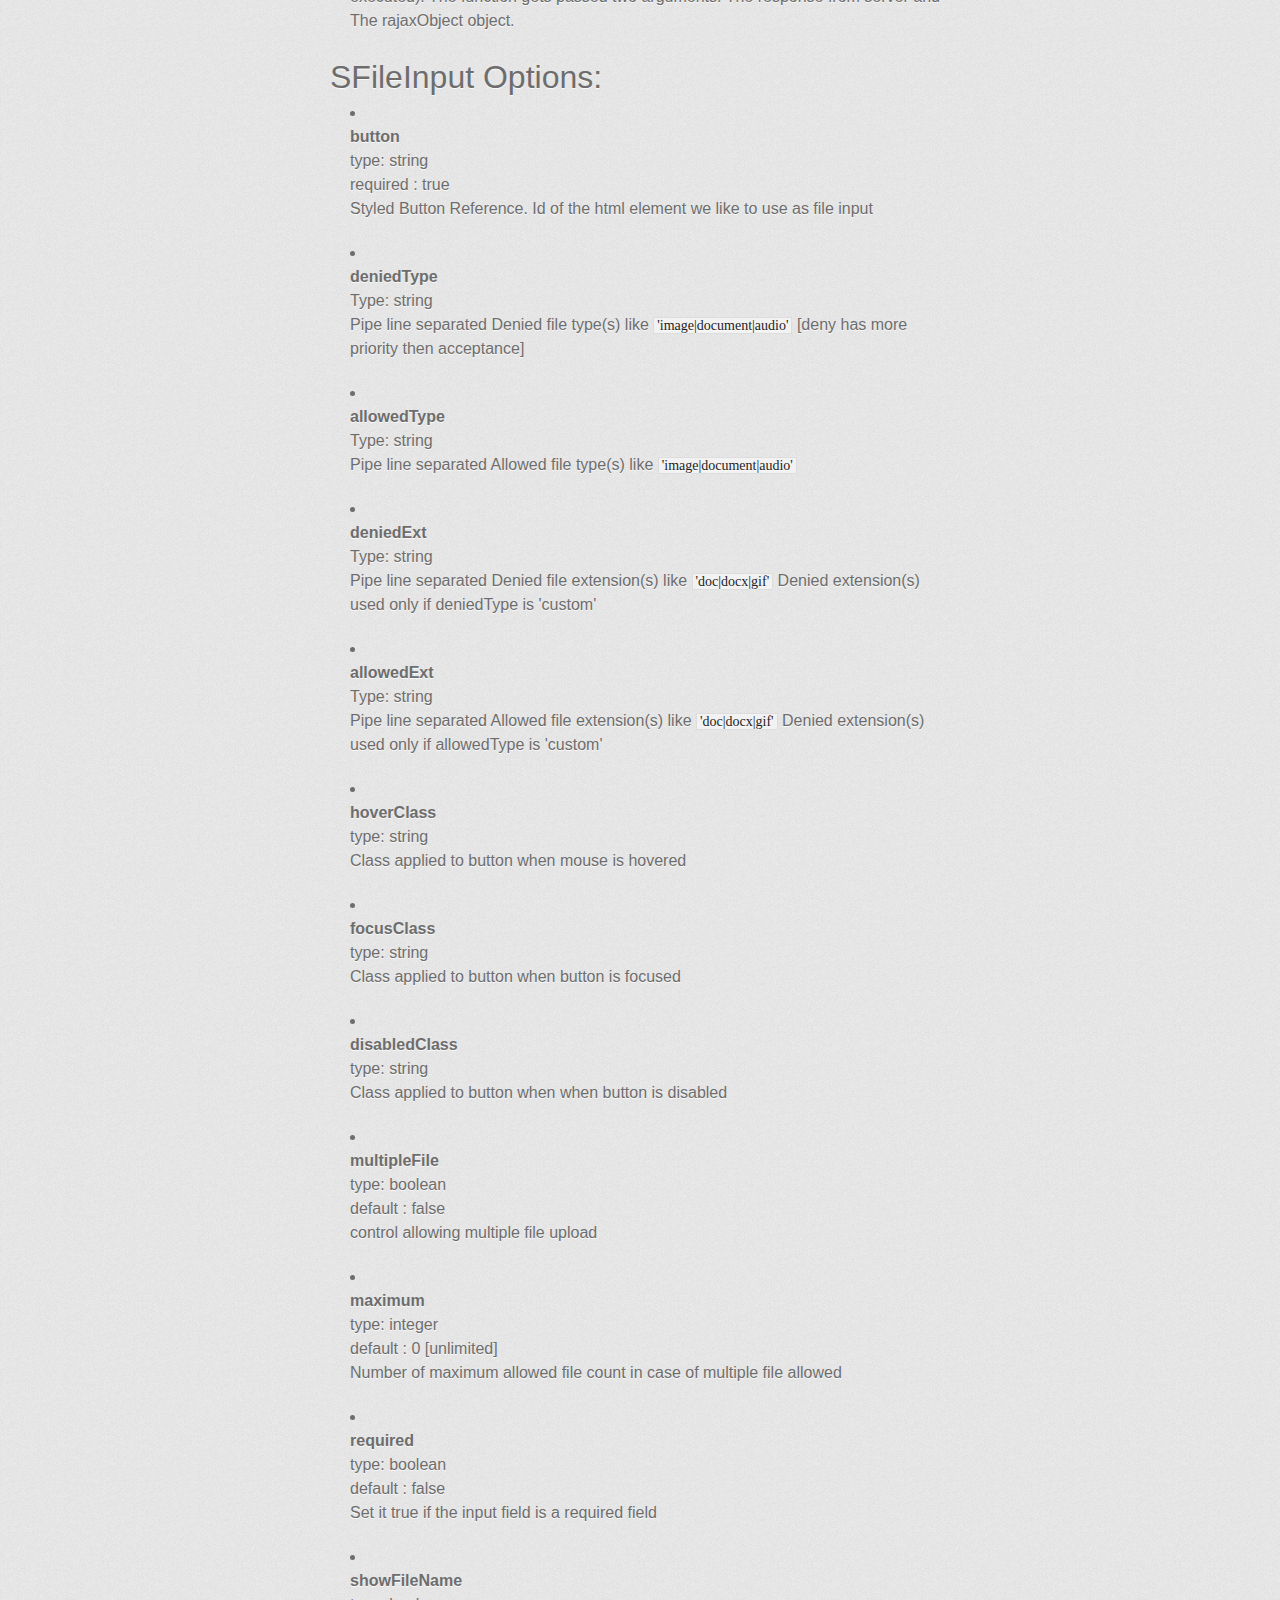
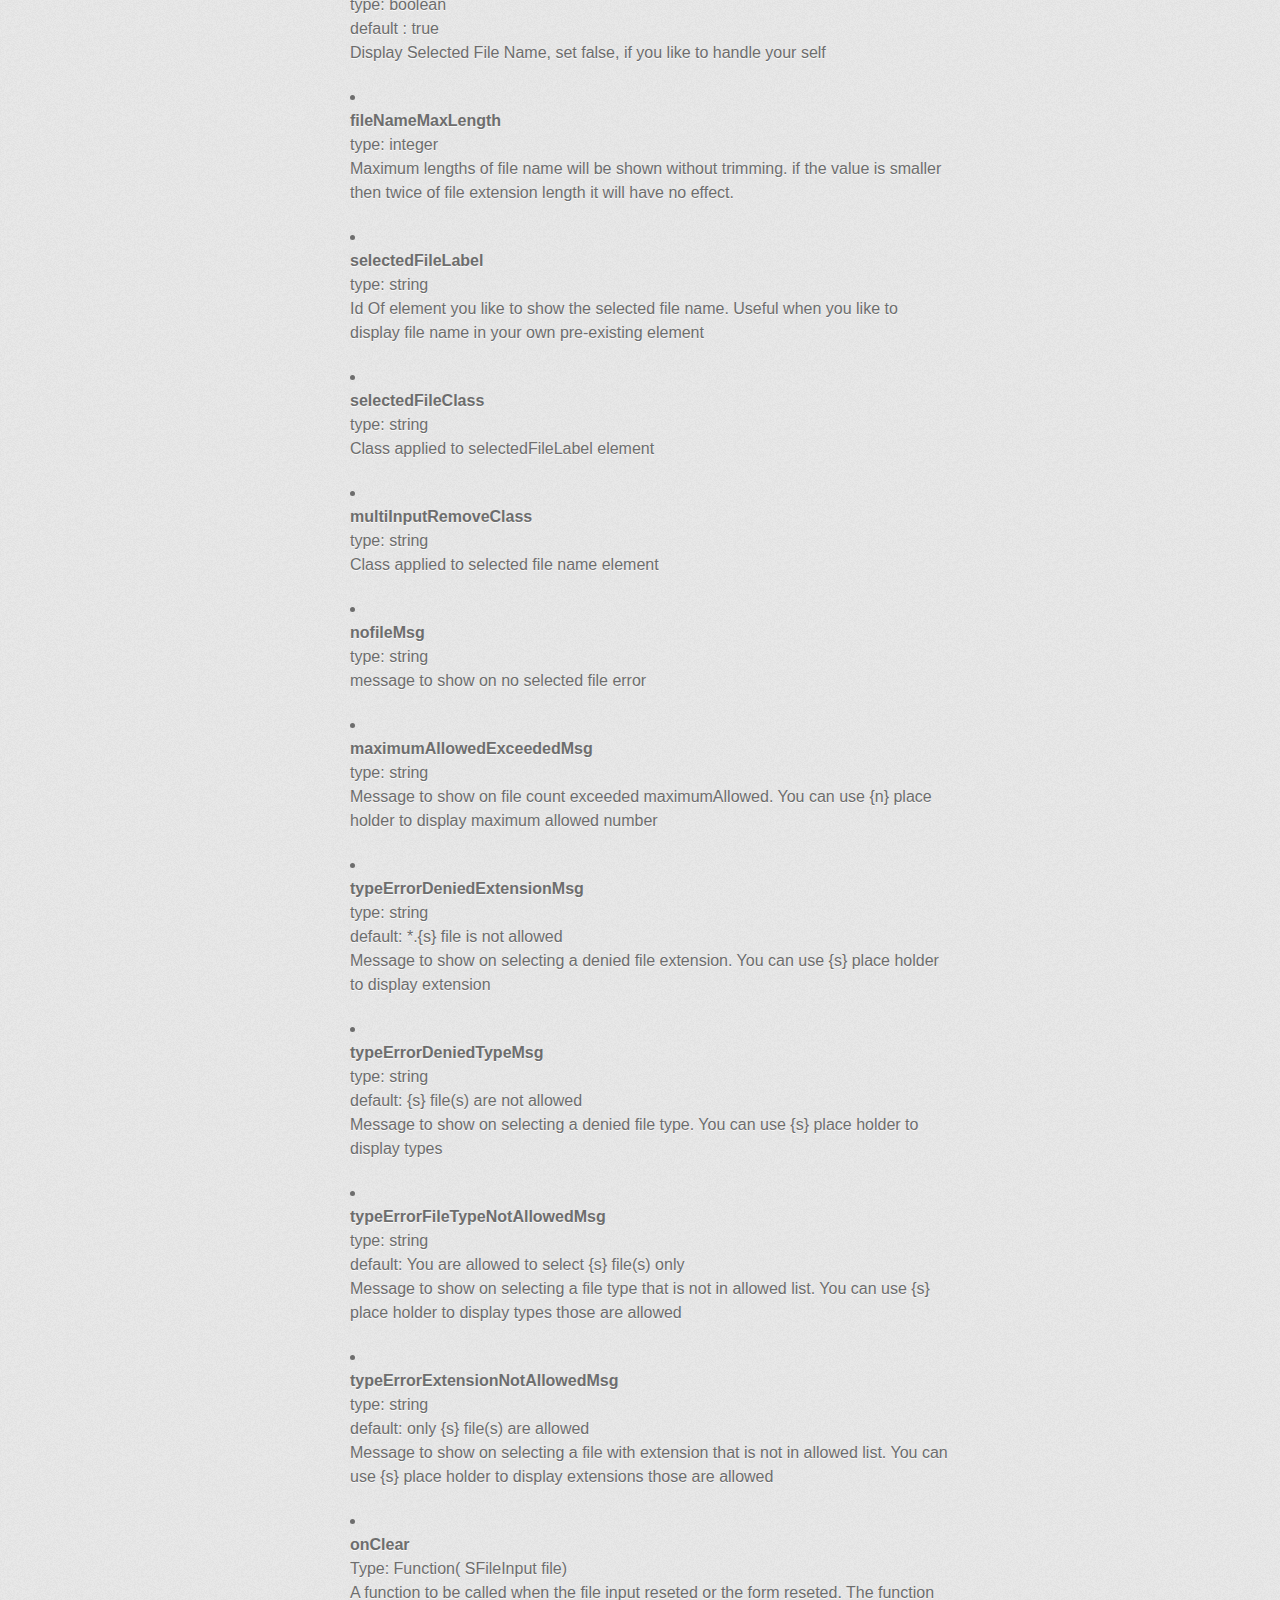
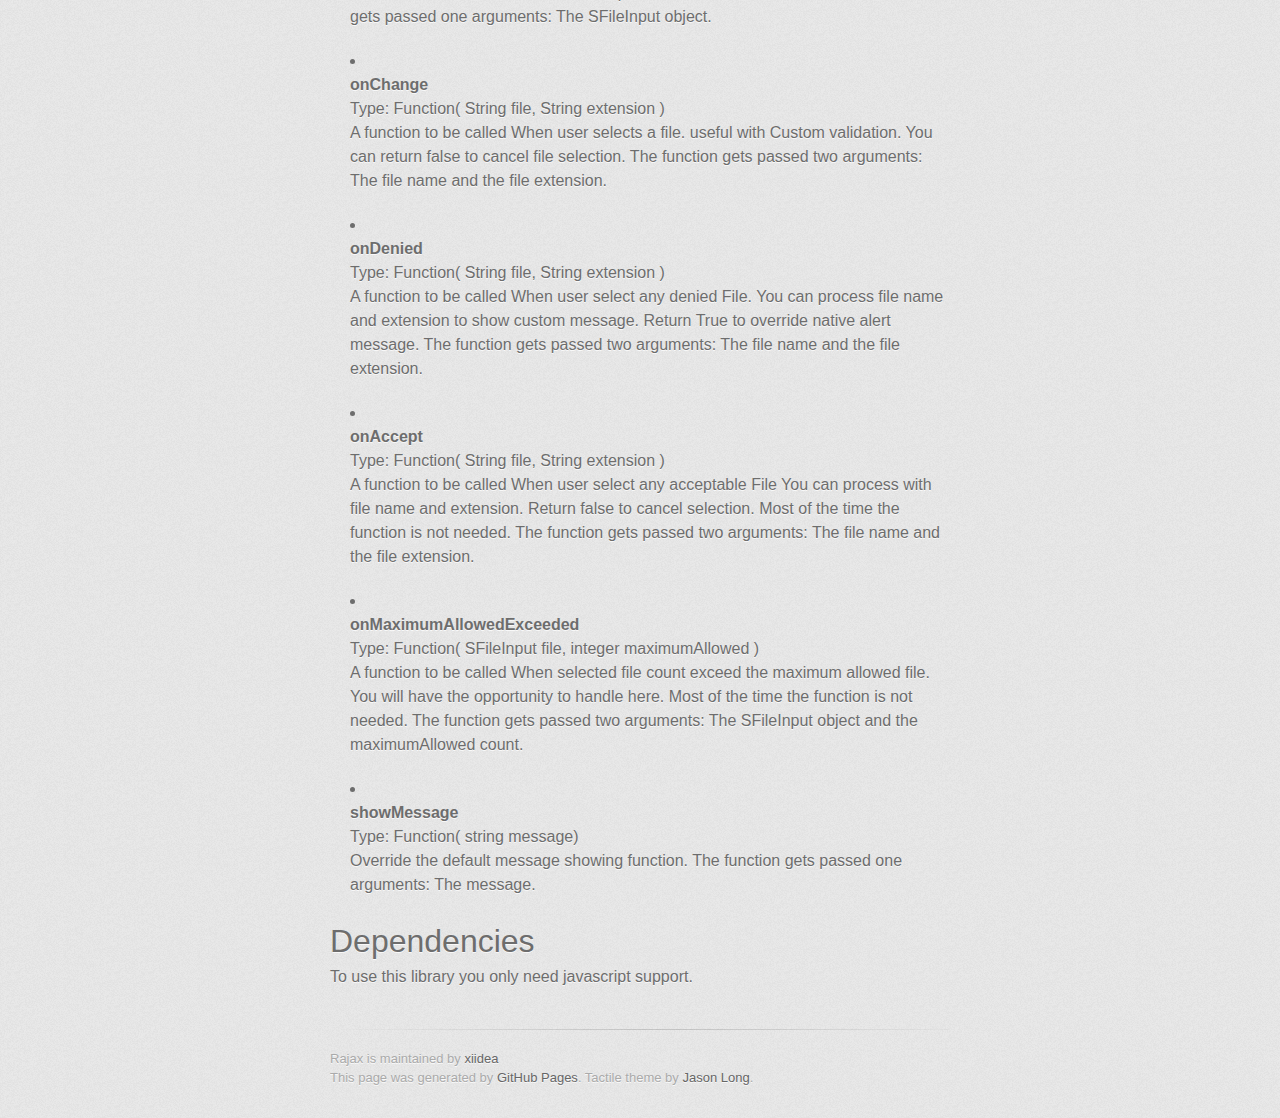
==== commit e6d9c0c9: "version updated" ====
--- a/index.html
+++ b/index.html
@@ -51,7 +51,7 @@
 </ul><h1>
 <a name="current-active-version" class="anchor" href="#current-active-version"><span class="octicon octicon-link"></span></a>Current Active Version</h1>
 
-<p>v 3.4.2 <a href="./demo/">Browse the demo</a></p>
+<p>v 3.4.3 <a href="./demo/">Browse the demo</a></p>
 
 <h1>
 <a name="uses-and-cookbook" class="anchor" href="#uses-and-cookbook"><span class="octicon octicon-link"></span></a>USES and Cookbook</h1>
